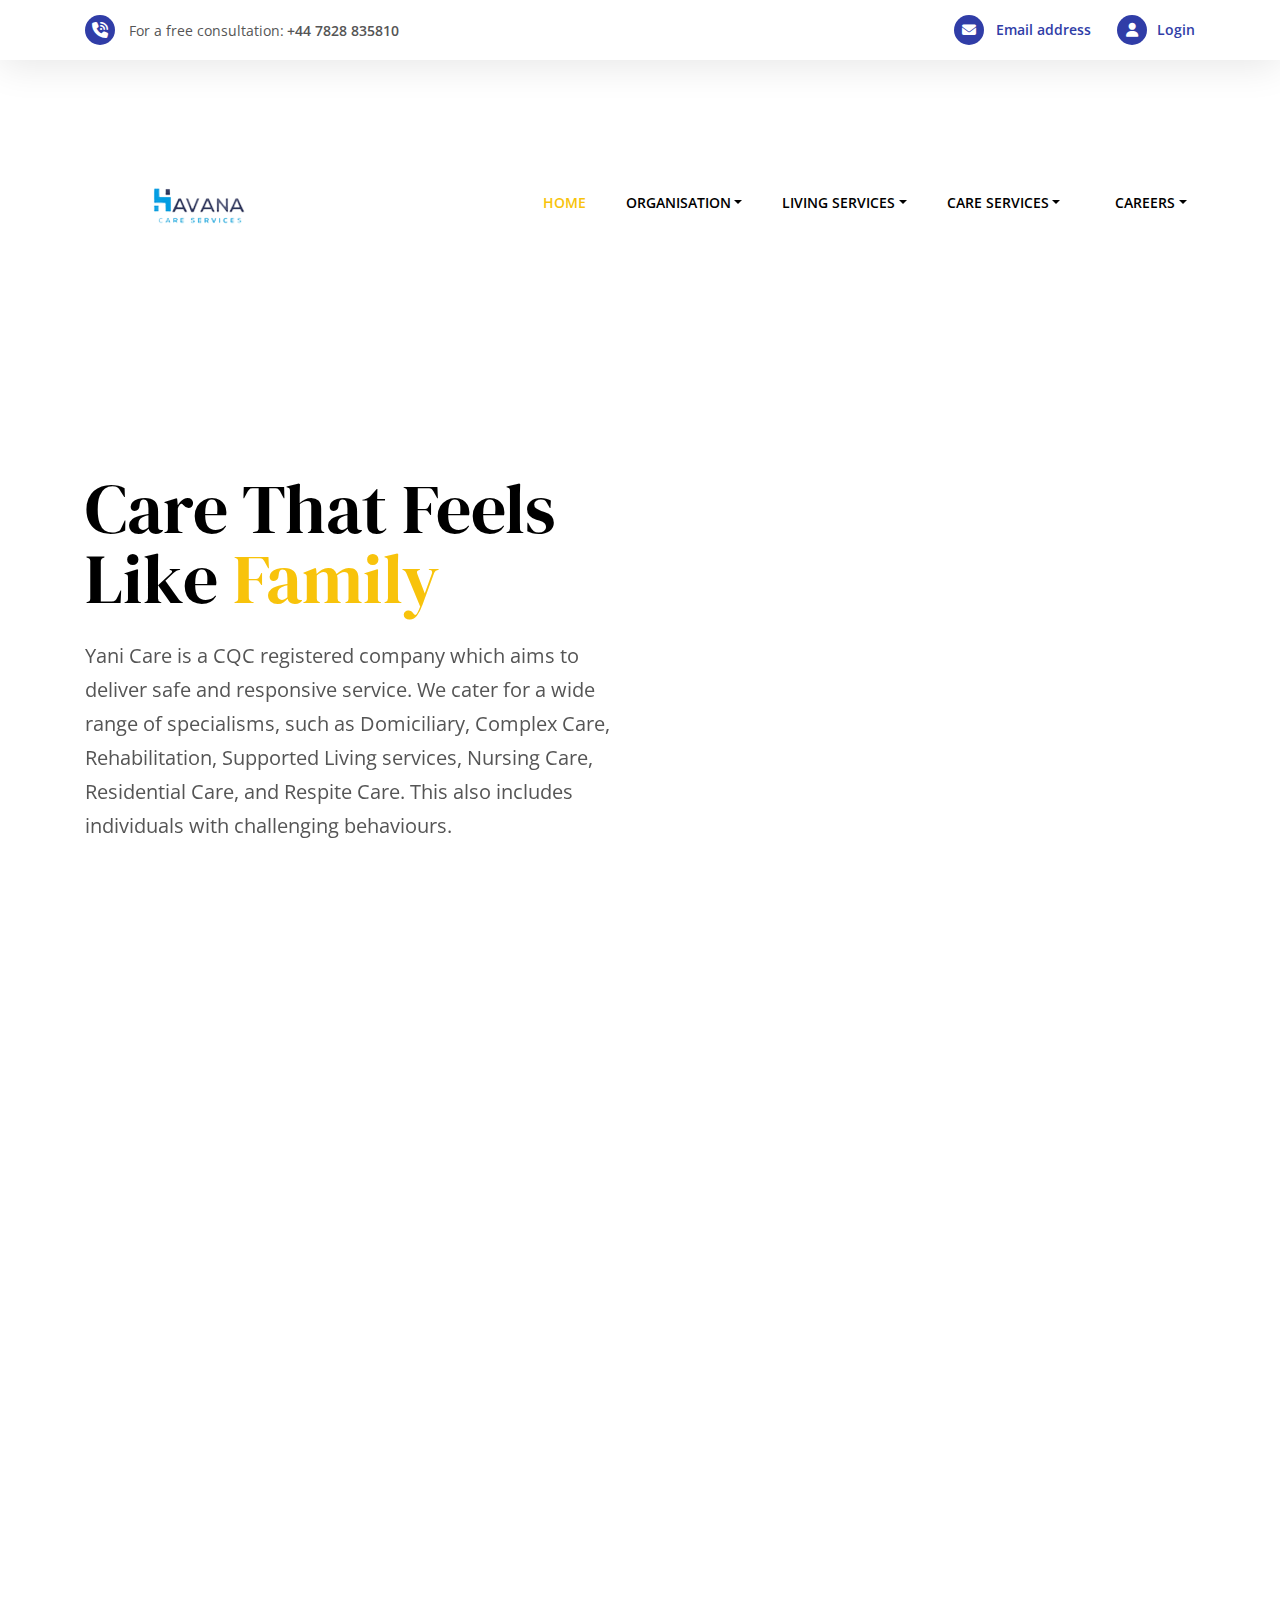
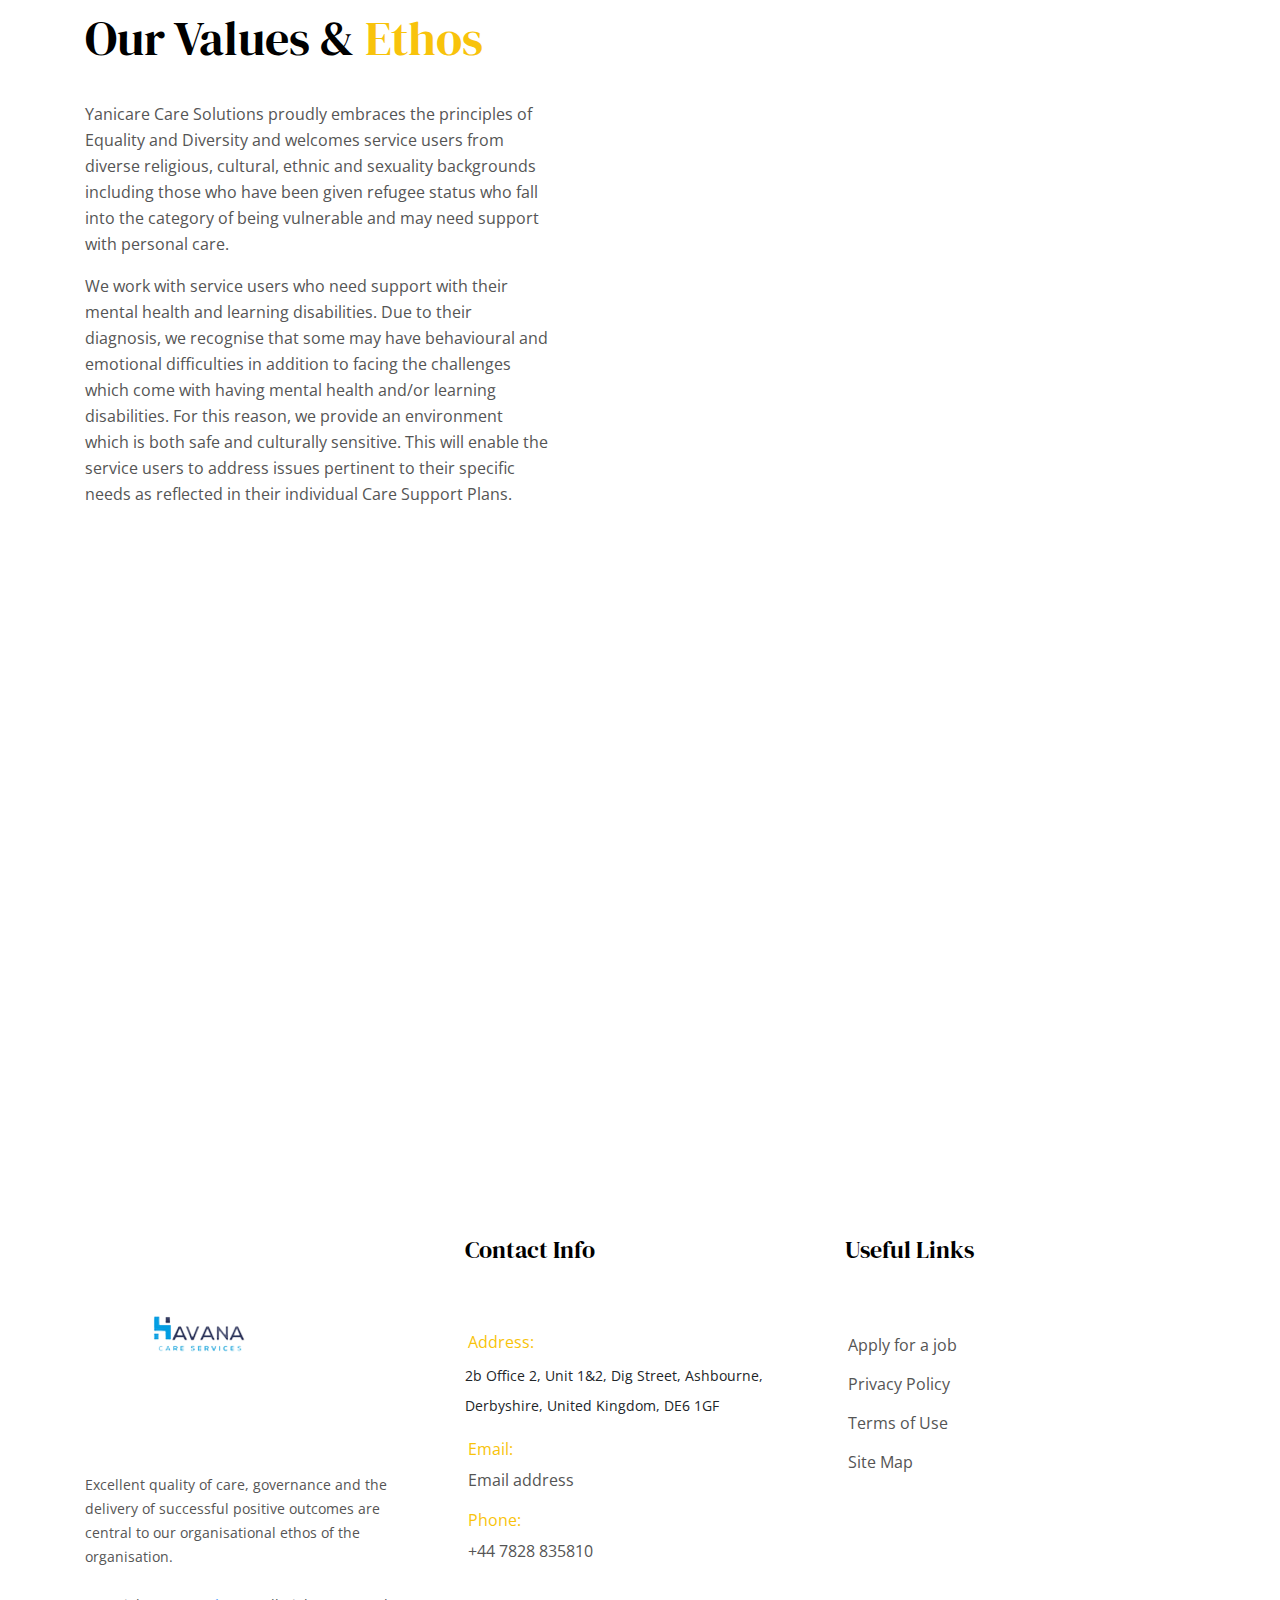
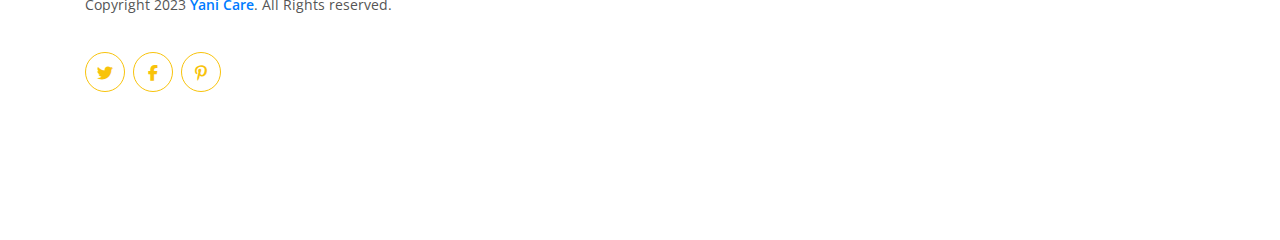
==== about.html @ 6c8cd902 "first commit" ====
<!DOCTYPE html>
<html lang="zxx">
  <head>
    <meta charset="UTF-8" />
    <meta http-equiv="X-UA-Compatible" content="IE=edge" />
    <meta name="viewport" content="width=device-width, initial-scale=1.0" />
    <title>About Us | Yanicare</title>
    <link
      rel="apple-touch-icon"
      sizes="57x57"
      href="assets/images/favicon/apple-icon-57x57.png"
    />
    <link
      rel="apple-touch-icon"
      sizes="60x60"
      href="assets/images/favicon/apple-icon-60x60.png"
    />
    <link
      rel="apple-touch-icon"
      sizes="72x72"
      href="assets/images/favicon/apple-icon-72x72.png"
    />
    <link
      rel="apple-touch-icon"
      sizes="76x76"
      href="assets/images/favicon/apple-icon-76x76.png"
    />
    <link
      rel="apple-touch-icon"
      sizes="114x114"
      href="assets/images/favicon/apple-icon-114x114.png"
    />
    <link
      rel="apple-touch-icon"
      sizes="120x120"
      href="assets/images/favicon/apple-icon-120x120.png"
    />
    <link
      rel="apple-touch-icon"
      sizes="144x144"
      href="assets/images/favicon/apple-icon-144x144.png"
    />
    <link
      rel="apple-touch-icon"
      sizes="152x152"
      href="assets/images/favicon/apple-icon-152x152.png"
    />
    <link
      rel="apple-touch-icon"
      sizes="180x180"
      href="assets/images/favicon/apple-icon-180x180.png"
    />
    <link
      rel="icon"
      type="image/png"
      sizes="192x192"
      href="assets/images/favicon/android-icon-192x192.png"
    />
    <link
      rel="icon"
      type="image/png"
      sizes="32x32"
      href="assets/images/favicon/favicon-32x32.png"
    />
    <link
      rel="icon"
      type="image/png"
      sizes="96x96"
      href="assets/images/favicon/favicon-96x96.png"
    />
    <link
      rel="icon"
      type="image/png"
      sizes="16x16"
      href="assets/images/favicon/favicon-16x16.png"
    />
    <link rel="manifest" href="assets/images/favicon/manifest.json" />
    <meta name="msapplication-TileColor" content="#ffffff" />
    <meta
      name="msapplication-TileImage"
      content="assets/images/favicon/ms-icon-144x144.png"
    />
    <meta name="theme-color" content="#ffffff" />
    <link
      href="https://cdn.jsdelivr.net/npm/bootstrap@5.1.3/dist/css/bootstrap.min.css"
      rel="stylesheet"
      integrity="sha384-1BmE4kWBq78iYhFldvKuhfTAU6auU8tT94WrHftjDbrCEXSU1oBoqyl2QvZ6jIW3"
      crossorigin="anonymous"
    />
    <link rel="stylesheet" href="assets/css/custom.css" />
    <!-- <link rel="stylesheet" href="assets/css/bootstrap.min.css" /> -->
    <link rel="stylesheet" href="assets/css/style.css" />
    <link rel="stylesheet" href="assets/css/mobile.css" />
    <link
      rel="stylesheet"
      href="https://cdnjs.cloudflare.com/ajax/libs/font-awesome/6.1.2/css/all.min.css"
    />
    <link href="assets/css/aos.css" rel="stylesheet" />
    <link
      href="assets/css/owl.carousel.min.css"
      rel="stylesheet"
      type="text/css"
    />
    <link
      href="assets/css/owl.theme.default.min.css"
      rel="stylesheet"
      type="text/css"
    />
    <link rel="stylesheet" href="assets/css/magnific-popup.css" />
  </head>

  <body>
    <!-- Top-Header-Section -->
    <div class="home-header-section home-header-section1">
      <div class="header-top header-top1">
        <div class="container">
          <div class="row">
            <div class="col-lg-6 col-md-6 col-sm-12 d-md-block d-sm-none">
              <div class="header-left d-table-cell align-middle">
                <div class="phone-icon d-inline-block">
                  <i class="fa-solid fa-phone-volume"></i>
                </div>
                <p class="free-consultation-text">
                  For a free consultation:<a
                    href="tel:+44 7828 835810"
                    class="text-decoration-none"
                    >+44 7828 835810</a
                  >
                </p>
              </div>
            </div>
            <div class="col-lg-6 col-md-6 col-sm-12">
              <div class="header-right float-md-right float-none">
                <ul class="list-unstyled">
                  <li class="d-inline-block">
                    <i class="fa-sharp fa-solid fa-envelope"></i
                    ><a
                      class="d-inline-block email-span text-decoration-none"
                      href="/cdn-cgi/l/email-protection#8ee7e0e8e1cef7efe0e7edeffcebfdfbfefee1fcfaa0ede1a0fbe5"
                    >
                      <span>Email address</span>
                      <!-- <span
                        class="__cf_email__"
                        data-cfemail="10797e767f5069717e7973716275636560607f62643e737f3e657b"
                        >[email&#160;protected]</span
                      > -->
                    </a>
                  </li>
                  <li class="d-inline-block user-li">
                    <i class="fa-solid fa-user"></i
                    ><a
                      class="d-inline-block user-span text-decoration-none"
                      href="/dashboard"
                      >Login</a
                    >
                  </li>
                </ul>
              </div>
            </div>
          </div>
        </div>
      </div>
      <!--Header-Section -->
      <header class="header">
        <div class="main-header">
          <div class="container">
            <nav class="navbar navbar-expand-lg navbar-light p-0">
              <a class="navbar-brand mr-0" href="index.html"
                ><img src="assets/logo/logo-main.png" alt="" class="img-fluid"
              /></a>
              <button
                class="navbar-toggler collapsed"
                type="button"
                data-toggle="collapse"
                data-target="#navbarSupportedContent"
                aria-controls="navbarSupportedContent"
                aria-expanded="false"
                aria-label="Toggle navigation"
              >
                <span class="navbar-toggler-icon navbar-toggler-icon2"></span>
                <span class="navbar-toggler-icon navbar-toggler-icon2"></span>
                <span class="navbar-toggler-icon navbar-toggler-icon2"></span>
              </button>
              <div class="collapse navbar-collapse" id="navbarSupportedContent">
                <ul class="navbar-nav ml-auto">
                  <li class="nav-item active">
                    <a
                      class="nav-link text-decoration-none navbar-text-color index2-navlink"
                      href="index.html"
                      >Home</a
                    >
                  </li>
                  <li class="nav-item dropdown sancare-li-color">
                    <a
                      class="nav-link dropdown-toggle"
                      href="about.html"
                      id="navbarDropdown2"
                      role="button"
                      data-toggle="dropdown"
                      aria-haspopup="true"
                      aria-expanded="false"
                      >Organisation</a
                    >
                    <div
                      class="dropdown-menu sancare-drop-down sencare-drop-down2"
                    >
                      <ul class="list-unstyled">
                        <li class="nav-item">
                          <a class="dropdown-item nav-link" href="about.html"
                            >About Us</a
                          >
                        </li>
                        <li class="nav-item">
                          <a class="dropdown-item nav-link" href="contact.html"
                            >Contact Us</a
                          >
                        </li>
                      </ul>
                    </div>
                  </li>
                  <li class="nav-item dropdown sancare-li-color">
                    <a
                      class="nav-link dropdown-toggle"
                      href="#"
                      id="navbarDropdown2"
                      role="button"
                      data-toggle="dropdown"
                      aria-haspopup="true"
                      aria-expanded="false"
                      >Living Services</a
                    >
                    <div
                      class="dropdown-menu sancare-drop-down sencare-drop-down2"
                    >
                      <ul class="list-unstyled">
                        <li class="nav-item">
                          <a
                            class="dropdown-item nav-link"
                            href="rehab-services.html"
                            >Rehabilitation Services</a
                          >
                        </li>
                        <li class="nav-item">
                          <a
                            class="dropdown-item nav-link"
                            href="supported-living.html"
                            >Supported Living</a
                          >
                        </li>
                        <li class="nav-item">
                          <a
                            class="dropdown-item nav-link"
                            href="semi-independent-living.html"
                            >Semi Independent Living</a
                          >
                        </li>
                      </ul>
                    </div>
                  </li>
                  <li class="nav-item dropdown sancare-li-color">
                    <a
                      class="nav-link dropdown-toggle"
                      href="#"
                      id="navbarDropdown2"
                      role="button"
                      data-toggle="dropdown"
                      aria-haspopup="true"
                      aria-expanded="false"
                      >Care Services</a
                    >
                    <div
                      class="dropdown-menu sancare-drop-down sencare-drop-down2"
                    >
                      <ul class="list-unstyled">
                        <li class="nav-item">
                          <a
                            class="dropdown-item nav-link"
                            href="home-care.html"
                            >Home Care</a
                          >
                        </li>
                        <li class="nav-item">
                          <a
                            class="dropdown-item nav-link"
                            href="nursing-care.html"
                            >Nursing Care</a
                          >
                        </li>
                        <li class="nav-item">
                          <a
                            class="dropdown-item nav-link"
                            href="residential-care.html"
                            >Residential Care</a
                          >
                        </li>
                        <li class="nav-item">
                          <a
                            class="dropdown-item nav-link"
                            href="dementia-care.html"
                            >Dementia Care & Support</a
                          >
                        </li>
                        <li class="nav-item">
                          <a
                            class="dropdown-item nav-link"
                            href="respite-care.html"
                            >Respite Care Services</a
                          >
                        </li>
                        <li class="nav-item">
                          <a
                            class="dropdown-item nav-link"
                            href="complex-care.html"
                            >Complex Care</a
                          >
                        </li>
                        <li class="nav-item">
                          <a
                            class="dropdown-item nav-link"
                            href="care-funding.html"
                            >Care Funding</a
                          >
                        </li>
                      </ul>
                    </div>
                  </li>
                  <li class="nav-item dropdown sancare-li-color">
                    <a
                      class="nav-link dropdown-toggle"
                      href="#"
                      id="navbarDropdown2"
                      role="button"
                      data-toggle="dropdown"
                      aria-haspopup="true"
                      aria-expanded="false"
                      >Careers</a
                    >
                    <div
                      class="dropdown-menu sancare-drop-down sencare-drop-down2"
                    >
                      <ul class="list-unstyled">
                        <li class="nav-item">
                          <a
                            class="dropdown-item nav-link"
                            href="work-with-us.html"
                            >Work With Us</a
                          >
                        </li>
                        <li class="nav-item">
                          <a
                            class="dropdown-item nav-link"
                            href="job-application.html"
                            >Applications</a
                          >
                        </li>
                      </ul>
                    </div>
                  </li>
                  <!-- <li class="nav-item list-unstyled  btn-talk nav-btn2"><a class="nav-link" href="contact.html">BOOK AN APPOINTMENT</a></li> -->
                </ul>
              </div>
            </nav>
          </div>
        </div>
      </header>
      <!-- BANNER-SECTION -->
      <div class="home-banner-section overflow-hidden home-banner-section2">
        <div class="banner-container-box">
          <div class="container">
            <div class="row">
              <div
                class="col-lg-6 col-md-6 col-sm-12 mb-md-0 mb-4 text-md-left text-center"
              >
                <div class="home-banner-text" data-aos="fade-up">
                  <h1>
                    Care That Feels Like
                    <span class="banner-deserve">Family</span>
                  </h1>
                  <p class="banner-paragraph">
                    Yani Care is a CQC registered company which aims to deliver
                    safe and responsive service. We cater for a wide range of
                    specialisms, such as Domiciliary, Complex Care,
                    Rehabilitation, Supported Living services, Nursing Care,
                    Residential Care, and Respite Care. This also includes
                    individuals with challenging behaviours.
                  </p>
                </div>
              </div>
              <div class="col-lg-6 col-md-6 col-sm-12">
                <div class="banner-img-section position-relative">
                  <figure class="banner-img1-figure">
                    <img
                      src="./assets/images/index2-banner-img2.png"
                      alt=""
                      class="img-fluid"
                    />
                  </figure>
                  <figure class="banner-img2-figure">
                    <img
                      src="./assets/images/index2-banner-img1.png"
                      alt=""
                      class="img-fluid"
                    />
                  </figure>
                  <figure class="banner-img3-figure">
                    <img
                      src="./assets/images/banner-img3.png"
                      alt=""
                      class="img-fluid"
                    />
                  </figure>
                </div>
              </div>
            </div>
          </div>
        </div>
      </div>
    </div>
    <br /><br /><br /><br /><br />

    <!-- Popup-Section -->
    <div class="offer-section offer-section1" data-aos="fade-up">
      <div class="container">
        <div class="row">
          <div class="col-lg-5 col-md-5 col-sm-12 mb-lg-0 mb-md-0 mb-3">
            <div class="video-section-box">
              <figure class="mb-0">
                <img
                  src="assets/images/index2-banner-img3.png"
                  alt=""
                  class="img-fluid video-img"
                />
              </figure>
            </div>
          </div>
          <div class="col-lg-6 col-md-6 col-sm-12 mb-lg-0 mb-md-0 mb-3">
            <h2 data-aos="fade-up">
              Our Primary<span class="support"> Goal</span>
            </h2>
            <p>
              We're a person-centred service with an emphasis on enabling
              service users who have been diagnosed with special needs like
              people with Autism (including low functioning, high needs), severe
              and moderate learning disabilities and mental health, cognitive
              impairment with challenging behaviour. Our primary goal is to meet
              the needs of those who have been diagnosed mental health disorders
              such as Depression, Bipolar, Unstable Borderline Personality
              Disorders and Schizophrenia. Service users may have learning
              disabilities such as Asperger’s Syndrome, Autism, Down’s Syndrome
              or other non-specified, learning difficulties. We want each person
              to experience the best quality of life they can have in the care
              setting.
            </p>
          </div>
        </div>
      </div>
    </div>
    <!-- Choose-us-section -->
    <div class="choose-us-section">
      <div class="container">
        <div class="row">
          <div class="col-lg-6 col-md-6 col-sm-12">
            <div class="chooseus-content position-relative">
              <h2 class="why-chooseus">
                Our Values & <span class="concern">Ethos</span>
              </h2>
              <p class="chooseus-p">
                Yanicare Care Solutions proudly embraces the principles of
                Equality and Diversity and welcomes service users from diverse
                religious, cultural, ethnic and sexuality backgrounds including
                those who have been given refugee status who fall into the
                category of being vulnerable and may need support with personal
                care.
              </p>
              <p class="chooseus-p">
                We work with service users who need support with their mental
                health and learning disabilities. Due to their diagnosis, we
                recognise that some may have behavioural and emotional
                difficulties in addition to facing the challenges which come
                with having mental health and/or learning disabilities. For this
                reason, we provide an environment which is both safe and
                culturally sensitive. This will enable the service users to
                address issues pertinent to their specific needs as reflected in
                their individual Care Support Plans.
              </p>
            </div>
          </div>
          <div class="col-lg-6 col-md-6 col-sm-12 pt-2">
            <figure>
              <img
                src="assets/images/index2-banner-img4.png"
                alt=""
                class="img-fluid"
              />
            </figure>
          </div>
        </div>
      </div>
    </div>

    <section
      class="happy-clients-section happy-clients-section3 contact-form-section faq-form-section"
    >
      <div class="container">
        <div class="row">
          <div class="col-lg-12 col-md-12 col-sm-12">
            <div
              class="carousel-card-form position-relative"
              data-aos="fade-up"
            >
              <h2>Struggling to find <span class="care">support</span>?</h2>
              <p>
                Yanicare is always there to support and provide world class
                care.
              </p>
              <div class="popup-btn">
                <a href="contact.html">GET STARTED NOW</a>
              </div>
            </div>
          </div>
        </div>
      </div>
    </section>
    <!-- Footer -->
    <div
      class="footer-section footer-img-section footer-index-img position-relative"
    >
      <div class="container">
        <div class="row">
          <div class="col-lg-4 col-md-4 col-sm-12">
            <figure class="sencare-logo-footer">
              <a class="navbar-brand mr-0" href="index.html"
                ><img src="assets/logo/logo-main.png" alt="" class="img-fluid"
              /></a>
            </figure>
            <p class="footer-text">
              Excellent quality of care, governance and the delivery of
              successful positive outcomes are central to our organisational
              ethos of the organisation. <br />
              <br />
              Copyright 2023 <a href="index.html">Yani Care</a>. All Rights
              reserved.
            </p>
            <div class="social-icons text-center">
              <ul class="list-unstyled">
                <li>
                  <a href="" class="text-decoration-none"
                    ><i class="fa-brands fa-twitter social-networks"></i
                  ></a>
                </li>
                <li>
                  <a href="" class="text-decoration-none"
                    ><i class="fa-brands fa-facebook-f social-networks"></i
                  ></a>
                </li>
                <li>
                  <a href="" class="text-decoration-none"
                    ><i class="fa-brands fa-pinterest-p social-networks"></i
                  ></a>
                </li>
              </ul>
            </div>
          </div>
          <div class="col-lg-4 col-md-4 col-sm-12">
            <ul class="list-unstyled footer-list-ul contact-info-heading">
              <li class="list-item footer-margin-left">
                <h4 class="footer-link footer-heading">Contact Info</h4>
              </li>
              <li class="footer-margin-bottom">
                <a class="text-decoration-none"> Address: </a>
              </li>
              <li class="pr-2 mb-3">
                <p style="font-size: 14px !important">
                  2b Office 2, Unit 1&2, Dig Street, Ashbourne, Derbyshire,
                  United Kingdom, DE6 1GF
                </p>
              </li>
              <li class="footer-margin-bottom">
                <a class="text-decoration-none"> Email: </a>
              </li>
              <li class="mb-3">
                <!-- href="/cdn-cgi/l/email-protection#9cf5f2faf3dce5fdf2f5fffdeef9efe9ececf3eee8b2fff3b2e9f7" -->
                <a href="#" class="text-decoration-none">
                  <span>Email address</span>
                  <!-- <span
                    class="__cf_email__"
                    data-cfemail="7d14131b123d041c13141e1c0f180e080d0d120f09531e12530816"
                    >[email&#160;protected]</span
                  > -->
                </a>
              </li>

              <li class="footer-margin-bottom">
                <a class="text-decoration-none"> Phone: </a>
              </li>
              <li>
                <a href="tel:+44 7828 835810" class="text-decoration-none">
                  +44 7828 835810
                </a>
              </li>
            </ul>
          </div>
          <div class="col-xl-4 col-lg-4 col-md-4 col-sm-12 d-lg-block d-none">
            <ul class="list-unstyled footer-list-ul">
              <li class="list-item footer-margin-left">
                <h4 class="footer-link footer-heading">Useful Links</h4>
              </li>
              <li>
                <a href="#" class="text-decoration-none footer-link-p">
                  Apply for a job
                </a>
              </li>
              <li>
                <a href="#" class="text-decoration-none footer-link-p">
                  Privacy Policy
                </a>
              </li>
              <li>
                <a href="#" class="text-decoration-none footer-link-p">
                  Terms of Use
                </a>
              </li>
              <li>
                <a href="#" class="text-decoration-none footer-link-p">
                  Site Map
                </a>
              </li>
            </ul>
          </div>
        </div>
      </div>
    </div>
    <!-- BLOG SECTION POPUP -->
    <div
      id="blog-model-1"
      class="modal fade blog-model-con"
      tabindex="-1"
      style="display: none"
      aria-hidden="true"
    >
      <div class="modal-dialog">
        <div class="modal-content">
          <div class="modal-header">
            <button
              type="button"
              class="close"
              data-dismiss="modal"
              aria-label="Close"
            >
              <span aria-hidden="true"><i class="fa-solid fa-x"></i></span>
            </button>
          </div>
          <div class="modal-body">
            <div class="blog-box-item mb-0">
              <div class="blog-img">
                <figure class="mb-0">
                  <img
                    src="./assets/images/popup-blog-img1.jpg"
                    alt="blog-img"
                    class="img-fluid"
                  />
                </figure>
              </div>
              <div class="blog-content pl-0 pr-0">
                <div class="blog-auteher-title">
                  <span>By Elina Parker</span>
                  <span class="float-lg-right">Sep 01, 2022</span>
                </div>
                <div class="span_wrapper">
                  <i class="fa-solid fa-calendar-days" aria-hidden="true"></i
                  ><span> 25 Oct, 2020 | by admin</span>
                </div>
                <p class="blog_p mb-0">
                  Magni dolores eos qui ratione voluptatem tempora incidunt
                  sequi
                </p>
                <p class="pp">
                  Quis nostrum exercitationem ullam corporis suscit labor iosam,
                  nisi ut aliquid ex ea commodi conse aute irure dolor in
                  reprehenderit in voluptateesse occaecat cuida at non proident,
                  sunt in culpa qui officia deserun.Lorem ipsum dolor sit amet,
                  consectetur adipiscing elit. Nullam tempor eros a tellus
                  auctor, nec suscipit nunc dignissim. Ut suscipit gravida augue
                  sed elementum. Sed sed luctus nisl. Donec scelerisque nisi in
                  sodales mattis. Vestibulum suscipit odio ac enim blandit
                  sollicitudin.
                </p>
                <h2>Get In Touch With Us</h2>
                <div class="carousel-card-form position-relative">
                  <form method="post" action="contact-form.html">
                    <div class="row">
                      <div class="col-lg-6 col-md-6 col-sm-12">
                        <div class="border-bottom-outer position-relative">
                          <input
                            class="form-input-fields"
                            type="text"
                            name="fname"
                            placeholder="First Name"
                          />
                        </div>
                        <input
                          class="form-input-fields"
                          type="text"
                          name="email"
                          placeholder="Email"
                        />
                      </div>
                      <div class="col-lg-6 col-md-6 col-sm-12">
                        <input
                          class="form-input-fields"
                          type="text"
                          name="lname"
                          placeholder="Last Name"
                        />
                        <input
                          class="form-input-fields"
                          type="text"
                          name="phone"
                          placeholder="Phone"
                        />
                      </div>
                    </div>
                    <div class="row">
                      <div class="col-lg-12 col-md-12 col-sm-12">
                        <input
                          type="text"
                          name="message"
                          class="message-field"
                          placeholder="Message"
                        />
                        <div class="popup-btn">
                          <button type="submit" class="btn btn-primary">
                            SEND MESSAGE
                          </button>
                        </div>
                      </div>
                    </div>
                  </form>
                </div>
              </div>
            </div>
          </div>
        </div>
      </div>
    </div>
    <div
      id="blog-model-2"
      class="modal fade blog-model-con"
      tabindex="-1"
      style="display: none"
      aria-hidden="true"
    >
      <div class="modal-dialog">
        <div class="modal-content">
          <div class="modal-header">
            <button
              type="button"
              class="close"
              data-dismiss="modal"
              aria-label="Close"
            >
              <span aria-hidden="true"><i class="fa-solid fa-x"></i></span>
            </button>
          </div>
          <div class="modal-body">
            <div class="blog-box-item mb-0">
              <div class="blog-img">
                <figure class="mb-0">
                  <img
                    src="./assets/images/popup-blog-img2.jpg"
                    alt="blog-img"
                    class="img-fluid"
                  />
                </figure>
              </div>
              <div class="blog-content pl-0 pr-0">
                <div class="blog-auteher-title">
                  <span>By Elina Parker</span>
                  <span class="float-lg-right">Sep 01, 2022</span>
                </div>
                <div class="span_wrapper">
                  <i class="fa-solid fa-calendar-days" aria-hidden="true"></i
                  ><span> 25 Oct, 2020 | by admin</span>
                </div>
                <p class="blog_p mb-0">
                  Totam rem aperiam, eaque ipsa quae ab illo inventore veritatis
                </p>
                <p class="pp">
                  Quis nostrum exercitationem ullam corporis suscit labor iosam,
                  nisi ut aliquid ex ea commodi conse aute irure dolor in
                  reprehenderit in voluptateesse occaecat cuida at non proident,
                  sunt in culpa qui officia deserun.Lorem ipsum dolor sit amet,
                  consectetur adipiscing elit. Nullam tempor eros a tellus
                  auctor, nec suscipit nunc dignissim. Ut suscipit gravida augue
                  sed elementum. Sed sed luctus nisl. Donec scelerisque nisi in
                  sodales mattis. Vestibulum suscipit odio ac enim blandit
                  sollicitudin.
                </p>
                <h2>Get In Touch With Us</h2>
                <div class="carousel-card-form position-relative">
                  <form method="post" action="contact-form.html">
                    <div class="row">
                      <div class="col-lg-6 col-md-6 col-sm-12">
                        <div class="border-bottom-outer position-relative">
                          <input
                            class="form-input-fields"
                            type="text"
                            name="fname"
                            placeholder="First Name"
                          />
                        </div>
                        <input
                          class="form-input-fields"
                          type="text"
                          name="email"
                          placeholder="Email"
                        />
                      </div>
                      <div class="col-lg-6 col-md-6 col-sm-12">
                        <input
                          class="form-input-fields"
                          type="text"
                          name="lname"
                          placeholder="Last Name"
                        />
                        <input
                          class="form-input-fields"
                          type="text"
                          name="phone"
                          placeholder="Phone"
                        />
                      </div>
                    </div>
                    <div class="row">
                      <div class="col-lg-12 col-md-12 col-sm-12">
                        <input
                          type="text"
                          name="message"
                          class="message-field"
                          placeholder="Message"
                        />
                        <div class="popup-btn">
                          <button type="submit" class="btn btn-primary">
                            SEND MESSAGE
                          </button>
                        </div>
                      </div>
                    </div>
                  </form>
                </div>
              </div>
            </div>
          </div>
        </div>
      </div>
    </div>
    <div
      id="blog-model-3"
      class="modal fade blog-model-con"
      tabindex="-1"
      style="display: none"
      aria-hidden="true"
    >
      <div class="modal-dialog">
        <div class="modal-content">
          <div class="modal-header">
            <button
              type="button"
              class="close"
              data-dismiss="modal"
              aria-label="Close"
            >
              <span aria-hidden="true"><i class="fa-solid fa-x"></i></span>
            </button>
          </div>
          <div class="modal-body">
            <div class="blog-box-item mb-0">
              <div class="blog-img">
                <figure class="mb-0">
                  <img
                    src="./assets/images/popup-blog-img3.jpg"
                    alt="blog-img"
                    class="img-fluid"
                  />
                </figure>
              </div>
              <div class="blog-content pl-0 pr-0">
                <div class="blog-auteher-title">
                  <span>By Elina Parker</span>
                  <span class="float-lg-right">Sep 01, 2022</span>
                </div>
                <div class="span_wrapper">
                  <i class="fa-solid fa-calendar-days" aria-hidden="true"></i
                  ><span> 25 Oct, 2020 | by admin</span>
                </div>
                <p class="blog_p mb-0">
                  Duis aute irure dolor in reprehenderit in voluptate velit esse
                </p>
                <p class="pp">
                  Quis nostrum exercitationem ullam corporis suscit labor iosam,
                  nisi ut aliquid ex ea commodi conse aute irure dolor in
                  reprehenderit in voluptateesse occaecat cuida at non proident,
                  sunt in culpa qui officia deserun.Lorem ipsum dolor sit amet,
                  consectetur adipiscing elit. Nullam tempor eros a tellus
                  auctor, nec suscipit nunc dignissim. Ut suscipit gravida augue
                  sed elementum. Sed sed luctus nisl. Donec scelerisque nisi in
                  sodales mattis. Vestibulum suscipit odio ac enim blandit
                  sollicitudin.
                </p>
                <h2>Get In Touch With Us</h2>
                <div class="carousel-card-form position-relative">
                  <form method="post" action="contact-form.html">
                    <div class="row">
                      <div class="col-lg-6 col-md-6 col-sm-12">
                        <div class="border-bottom-outer position-relative">
                          <input
                            class="form-input-fields"
                            type="text"
                            name="fname"
                            placeholder="First Name"
                          />
                        </div>
                        <input
                          class="form-input-fields"
                          type="text"
                          name="email"
                          placeholder="Email"
                        />
                      </div>
                      <div class="col-lg-6 col-md-6 col-sm-12">
                        <input
                          class="form-input-fields"
                          type="text"
                          name="lname"
                          placeholder="Last Name"
                        />
                        <input
                          class="form-input-fields"
                          type="text"
                          name="phone"
                          placeholder="Phone"
                        />
                      </div>
                    </div>
                    <div class="row">
                      <div class="col-lg-12 col-md-12 col-sm-12">
                        <input
                          type="text"
                          name="message"
                          class="message-field"
                          placeholder="Message"
                        />
                        <div class="popup-btn">
                          <button type="submit" class="btn btn-primary">
                            SEND MESSAGE
                          </button>
                        </div>
                      </div>
                    </div>
                  </form>
                </div>
              </div>
            </div>
          </div>
        </div>
      </div>
    </div>
    <!-- <script
      data-cfasync="false"
      src="/cdn-cgi/scripts/5c5dd728/cloudflare-static/email-decode.min.js"
    ></script> -->
    <script src="assets/js/jquery-1.12.1.min.js"></script>
    <script src="assets/js/animations.js"></script>
    <script src="assets/js/index.js"></script>
    <script src="assets/js/jquery-3.6.0.min.js"></script>
    <script src="assets/js/popper.min.js"></script>
    <script src="assets/js/magnific-popup.js"></script>
    <script src="assets/js/custom-script.js"></script>
    <script src="assets/js/owl.carousel.js"></script>
    <script src="assets/js/aos.js"></script>
    <script src="assets/js/text-animations.js"></script>
    <script src="assets/js/carousel.js"></script>
    <script src="assets/js/video-section.js"></script>
    <script
      defer
      src="https://static.cloudflareinsights.com/beacon.min.js/v8b253dfea2ab4077af8c6f58422dfbfd1689876627854"
      integrity="sha512-bjgnUKX4azu3dLTVtie9u6TKqgx29RBwfj3QXYt5EKfWM/9hPSAI/4qcV5NACjwAo8UtTeWefx6Zq5PHcMm7Tg=="
      data-cf-beacon='{"rayId":"7fab9a3d3cbaf110","version":"2023.8.0","r":1,"token":"0f20a9f86bef45d583a704c1ee3c89de","si":100}'
      crossorigin="anonymous"
    ></script>
  </body>
</html>
---- assets/css/custom.css ----
:root {
  --blue: #007bff;
  --indigo: #6610f2;
  --purple: #6f42c1;
  --pink: #e83e8c;
  --red: #dc3545;
  --orange: #fd7e14;
  --yellow: #ffc107;
  --green: #28a745;
  --teal: #20c997;
  --cyan: #17a2b8;
  --white: #fff;
  --gray: #6c757d;
  --gray-dark: #343a40;
  --primary: #007bff;
  --secondary: #6c757d;
  --success: #28a745;
  --info: #17a2b8;
  --warning: #ffc107;
  --danger: #dc3545;
  --light: #f8f9fa;
  --dark: #343a40;
  --breakpoint-xs: 0;
  --breakpoint-sm: 576px;
  --breakpoint-md: 768px;
  --breakpoint-lg: 992px;
  --breakpoint-xl: 1200px;
  --font-family-sans-serif: -apple-system, BlinkMacSystemFont, "Segoe UI",
    Roboto, "Helvetica Neue", Arial, "Noto Sans", sans-serif,
    "Apple Color Emoji", "Segoe UI Emoji", "Segoe UI Symbol", "Noto Color Emoji";
  --font-family-monospace: SFMono-Regular, Menlo, Monaco, Consolas,
    "Liberation Mono", "Courier New", monospace;
}

*,
::after,
::before {
  box-sizing: border-box;
}

html {
  font-family: sans-serif;
  line-height: 1.15;
  -webkit-text-size-adjust: 100%;
  -webkit-tap-highlight-color: transparent;
}

article,
aside,
figcaption,
figure,
footer,
header,
hgroup,
main,
nav,
section {
  display: block;
}

body {
  margin: 0;
  font-family: -apple-system, BlinkMacSystemFont, "Segoe UI", Roboto,
    "Helvetica Neue", Arial, "Noto Sans", sans-serif, "Apple Color Emoji",
    "Segoe UI Emoji", "Segoe UI Symbol", "Noto Color Emoji";
  font-size: 1rem;
  font-weight: 400;
  line-height: 1.5;
  color: #212529;
  text-align: left;
  background-color: #fff;
}

[tabindex="-1"]:focus:not(:focus-visible) {
  outline: 0 !important;
}

hr {
  box-sizing: content-box;
  height: 0;
  overflow: visible;
}

h1,
h2,
h3,
h4,
h5,
h6 {
  margin-top: 0;
  margin-bottom: 0.5rem;
}

p {
  margin-top: 0;
  margin-bottom: 1rem;
}

abbr[data-original-title],
abbr[title] {
  text-decoration: underline;
  -webkit-text-decoration: underline dotted;
  text-decoration: underline dotted;
  cursor: help;
  border-bottom: 0;
  -webkit-text-decoration-skip-ink: none;
  text-decoration-skip-ink: none;
}

address {
  margin-bottom: 1rem;
  font-style: normal;
  line-height: inherit;
}

dl,
ol,
ul {
  margin-top: 0;
  margin-bottom: 1rem;
}

ol ol,
ol ul,
ul ol,
ul ul {
  margin-bottom: 0;
}

dt {
  font-weight: 700;
}

dd {
  margin-bottom: 0.5rem;
  margin-left: 0;
}

blockquote {
  margin: 0 0 1rem;
}

b,
strong {
  font-weight: bolder;
}

small {
  font-size: 80%;
}

sub,
sup {
  position: relative;
  font-size: 75%;
  line-height: 0;
  vertical-align: baseline;
}

sub {
  bottom: -0.25em;
}

sup {
  top: -0.5em;
}

a {
  color: #007bff;
  text-decoration: none;
  background-color: transparent;
}

a:hover {
  color: #0056b3;
  text-decoration: underline;
}

a:not([href]):not([class]) {
  color: inherit;
  text-decoration: none;
}

a:not([href]):not([class]):hover {
  color: inherit;
  text-decoration: none;
}

code,
kbd,
pre,
samp {
  font-family: SFMono-Regular, Menlo, Monaco, Consolas, "Liberation Mono",
    "Courier New", monospace;
  font-size: 1em;
}

pre {
  margin-top: 0;
  margin-bottom: 1rem;
  overflow: auto;
  -ms-overflow-style: scrollbar;
}

figure {
  margin: 0 0 1rem;
}

img {
  vertical-align: middle;
  border-style: none;
}

svg {
  overflow: hidden;
  vertical-align: middle;
}

table {
  border-collapse: collapse;
}

caption {
  padding-top: 0.75rem;
  padding-bottom: 0.75rem;
  color: #6c757d;
  text-align: left;
  caption-side: bottom;
}

th {
  text-align: inherit;
}

label {
  display: inline-block;
  margin-bottom: 0.5rem;
}

button {
  border-radius: 0;
}

button:focus {
  outline: 1px dotted;
  outline: 5px auto -webkit-focus-ring-color;
}

button,
input,
optgroup,
select,
textarea {
  margin: 0;
  font-family: inherit;
  font-size: inherit;
  line-height: inherit;
}

button,
input {
  overflow: visible;
}

button,
select {
  text-transform: none;
}

[role="button"] {
  cursor: pointer;
}

select {
  word-wrap: normal;
}

[type="button"],
[type="reset"],
[type="submit"],
button {
  -webkit-appearance: button;
}

[type="button"]:not(:disabled),
[type="reset"]:not(:disabled),
[type="submit"]:not(:disabled),
button:not(:disabled) {
  cursor: pointer;
}

[type="button"]::-moz-focus-inner,
[type="reset"]::-moz-focus-inner,
[type="submit"]::-moz-focus-inner,
button::-moz-focus-inner {
  padding: 0;
  border-style: none;
}

input[type="checkbox"],
input[type="radio"] {
  box-sizing: border-box;
  padding: 0;
}

textarea {
  overflow: auto;
  resize: vertical;
}

fieldset {
  min-width: 0;
  padding: 0;
  margin: 0;
  border: 0;
}

legend {
  display: block;
  width: 100%;
  max-width: 100%;
  padding: 0;
  margin-bottom: 0.5rem;
  font-size: 1.5rem;
  line-height: inherit;
  color: inherit;
  white-space: normal;
}

progress {
  vertical-align: baseline;
}

[type="number"]::-webkit-inner-spin-button,
[type="number"]::-webkit-outer-spin-button {
  height: auto;
}

[type="search"] {
  outline-offset: -2px;
  -webkit-appearance: none;
}

[type="search"]::-webkit-search-decoration {
  -webkit-appearance: none;
}

::-webkit-file-upload-button {
  font: inherit;
  -webkit-appearance: button;
}

output {
  display: inline-block;
}

summary {
  display: list-item;
  cursor: pointer;
}

template {
  display: none;
}

[hidden] {
  display: none !important;
}

.h1,
.h2,
.h3,
.h4,
.h5,
.h6,
h1,
h2,
h3,
h4,
h5,
h6 {
  margin-bottom: 0.5rem;
  font-weight: 500;
  line-height: 1.2;
}

.h1,
h1 {
  font-size: 2.5rem;
}

.h2,
h2 {
  font-size: 2rem;
}

.h3,
h3 {
  font-size: 1.75rem;
}

.h4,
h4 {
  font-size: 1.5rem;
}

.h5,
h5 {
  font-size: 1.25rem;
}

.h6,
h6 {
  font-size: 1rem;
}

.lead {
  font-size: 1.25rem;
  font-weight: 300;
}

.display-1 {
  font-size: 6rem;
  font-weight: 300;
  line-height: 1.2;
}

.display-2 {
  font-size: 5.5rem;
  font-weight: 300;
  line-height: 1.2;
}

.display-3 {
  font-size: 4.5rem;
  font-weight: 300;
  line-height: 1.2;
}

.display-4 {
  font-size: 3.5rem;
  font-weight: 300;
  line-height: 1.2;
}

hr {
  margin-top: 1rem;
  margin-bottom: 1rem;
  border: 0;
  border-top: 1px solid rgba(0, 0, 0, 0.1);
}

.small,
small {
  font-size: 80%;
  font-weight: 400;
}

.mark,
mark {
  padding: 0.2em;
  background-color: #fcf8e3;
}

.list-unstyled {
  padding-left: 0;
  list-style: none;
}

.list-inline {
  padding-left: 0;
  list-style: none;
}

.list-inline-item {
  display: inline-block;
}

.list-inline-item:not(:last-child) {
  margin-right: 0.5rem;
}

.initialism {
  font-size: 90%;
  text-transform: uppercase;
}

.blockquote {
  margin-bottom: 1rem;
  font-size: 1.25rem;
}

.blockquote-footer {
  display: block;
  font-size: 80%;
  color: #6c757d;
}

.blockquote-footer::before {
  content: "\2014\00A0";
}

.img-fluid {
  max-width: 100%;
  height: auto;
}

.img-thumbnail {
  padding: 0.25rem;
  background-color: #fff;
  border: 1px solid #dee2e6;
  border-radius: 0.25rem;
  max-width: 100%;
  height: auto;
}

.figure {
  display: inline-block;
}

.figure-img {
  margin-bottom: 0.5rem;
  line-height: 1;
}

.figure-caption {
  font-size: 90%;
  color: #6c757d;
}

code {
  font-size: 87.5%;
  color: #e83e8c;
  word-wrap: break-word;
}

a > code {
  color: inherit;
}

kbd {
  padding: 0.2rem 0.4rem;
  font-size: 87.5%;
  color: #fff;
  background-color: #212529;
  border-radius: 0.2rem;
}

kbd kbd {
  padding: 0;
  font-size: 100%;
  font-weight: 700;
}

pre {
  display: block;
  font-size: 87.5%;
  color: #212529;
}

pre code {
  font-size: inherit;
  color: inherit;
  word-break: normal;
}

.pre-scrollable {
  max-height: 340px;
  overflow-y: scroll;
}

.container,
.container-fluid,
.container-lg,
.container-md,
.container-sm,
.container-xl {
  width: 100%;
  padding-right: 15px;
  padding-left: 15px;
  margin-right: auto;
  margin-left: auto;
}

@media (min-width: 576px) {
  .container,
  .container-sm {
    max-width: 540px;
  }
}

@media (min-width: 768px) {
  .container,
  .container-md,
  .container-sm {
    max-width: 720px;
  }
}

@media (min-width: 992px) {
  .container,
  .container-lg,
  .container-md,
  .container-sm {
    max-width: 960px;
  }
}

@media (min-width: 1200px) {
  .container,
  .container-lg,
  .container-md,
  .container-sm,
  .container-xl {
    max-width: 1140px;
  }
}

.row {
  display: -ms-flexbox;
  display: flex;
  -ms-flex-wrap: wrap;
  flex-wrap: wrap;
  margin-right: -15px;
  margin-left: -15px;
}

.no-gutters {
  margin-right: 0;
  margin-left: 0;
}

.no-gutters > .col,
.no-gutters > [class*="col-"] {
  padding-right: 0;
  padding-left: 0;
}

.col,
.col-1,
.col-10,
.col-11,
.col-12,
.col-2,
.col-3,
.col-4,
.col-5,
.col-6,
.col-7,
.col-8,
.col-9,
.col-auto,
.col-lg,
.col-lg-1,
.col-lg-10,
.col-lg-11,
.col-lg-12,
.col-lg-2,
.col-lg-3,
.col-lg-4,
.col-lg-5,
.col-lg-6,
.col-lg-7,
.col-lg-8,
.col-lg-9,
.col-lg-auto,
.col-md,
.col-md-1,
.col-md-10,
.col-md-11,
.col-md-12,
.col-md-2,
.col-md-3,
.col-md-4,
.col-md-5,
.col-md-6,
.col-md-7,
.col-md-8,
.col-md-9,
.col-md-auto,
.col-sm,
.col-sm-1,
.col-sm-10,
.col-sm-11,
.col-sm-12,
.col-sm-2,
.col-sm-3,
.col-sm-4,
.col-sm-5,
.col-sm-6,
.col-sm-7,
.col-sm-8,
.col-sm-9,
.col-sm-auto,
.col-xl,
.col-xl-1,
.col-xl-10,
.col-xl-11,
.col-xl-12,
.col-xl-2,
.col-xl-3,
.col-xl-4,
.col-xl-5,
.col-xl-6,
.col-xl-7,
.col-xl-8,
.col-xl-9,
.col-xl-auto {
  position: relative;
  width: 100%;
  padding-right: 15px;
  padding-left: 15px;
}

.col {
  -ms-flex-preferred-size: 0;
  flex-basis: 0;
  -ms-flex-positive: 1;
  flex-grow: 1;
  max-width: 100%;
}

.row-cols-1 > * {
  -ms-flex: 0 0 100%;
  flex: 0 0 100%;
  max-width: 100%;
}

.row-cols-2 > * {
  -ms-flex: 0 0 50%;
  flex: 0 0 50%;
  max-width: 50%;
}

.row-cols-3 > * {
  -ms-flex: 0 0 33.333333%;
  flex: 0 0 33.333333%;
  max-width: 33.333333%;
}

.row-cols-4 > * {
  -ms-flex: 0 0 25%;
  flex: 0 0 25%;
  max-width: 25%;
}

.row-cols-5 > * {
  -ms-flex: 0 0 20%;
  flex: 0 0 20%;
  max-width: 20%;
}

.row-cols-6 > * {
  -ms-flex: 0 0 16.666667%;
  flex: 0 0 16.666667%;
  max-width: 16.666667%;
}

.col-auto {
  -ms-flex: 0 0 auto;
  flex: 0 0 auto;
  width: auto;
  max-width: 100%;
}

.col-1 {
  -ms-flex: 0 0 8.333333%;
  flex: 0 0 8.333333%;
  max-width: 8.333333%;
}

.col-2 {
  -ms-flex: 0 0 16.666667%;
  flex: 0 0 16.666667%;
  max-width: 16.666667%;
}

.col-3 {
  -ms-flex: 0 0 25%;
  flex: 0 0 25%;
  max-width: 25%;
}

.col-4 {
  -ms-flex: 0 0 33.333333%;
  flex: 0 0 33.333333%;
  max-width: 33.333333%;
}

.col-5 {
  -ms-flex: 0 0 41.666667%;
  flex: 0 0 41.666667%;
  max-width: 41.666667%;
}

.col-6 {
  -ms-flex: 0 0 50%;
  flex: 0 0 50%;
  max-width: 50%;
}

.col-7 {
  -ms-flex: 0 0 58.333333%;
  flex: 0 0 58.333333%;
  max-width: 58.333333%;
}

.col-8 {
  -ms-flex: 0 0 66.666667%;
  flex: 0 0 66.666667%;
  max-width: 66.666667%;
}

.col-9 {
  -ms-flex: 0 0 75%;
  flex: 0 0 75%;
  max-width: 75%;
}

.col-10 {
  -ms-flex: 0 0 83.333333%;
  flex: 0 0 83.333333%;
  max-width: 83.333333%;
}

.col-11 {
  -ms-flex: 0 0 91.666667%;
  flex: 0 0 91.666667%;
  max-width: 91.666667%;
}

.col-12 {
  -ms-flex: 0 0 100%;
  flex: 0 0 100%;
  max-width: 100%;
}

.order-first {
  -ms-flex-order: -1;
  order: -1;
}

.order-last {
  -ms-flex-order: 13;
  order: 13;
}

.order-0 {
  -ms-flex-order: 0;
  order: 0;
}

.order-1 {
  -ms-flex-order: 1;
  order: 1;
}

.order-2 {
  -ms-flex-order: 2;
  order: 2;
}

.order-3 {
  -ms-flex-order: 3;
  order: 3;
}

.order-4 {
  -ms-flex-order: 4;
  order: 4;
}

.order-5 {
  -ms-flex-order: 5;
  order: 5;
}

.order-6 {
  -ms-flex-order: 6;
  order: 6;
}

.order-7 {
  -ms-flex-order: 7;
  order: 7;
}

.order-8 {
  -ms-flex-order: 8;
  order: 8;
}

.order-9 {
  -ms-flex-order: 9;
  order: 9;
}

.order-10 {
  -ms-flex-order: 10;
  order: 10;
}

.order-11 {
  -ms-flex-order: 11;
  order: 11;
}

.order-12 {
  -ms-flex-order: 12;
  order: 12;
}

.offset-1 {
  margin-left: 8.333333%;
}

.offset-2 {
  margin-left: 16.666667%;
}

.offset-3 {
  margin-left: 25%;
}

.offset-4 {
  margin-left: 33.333333%;
}

.offset-5 {
  margin-left: 41.666667%;
}

.offset-6 {
  margin-left: 50%;
}

.offset-7 {
  margin-left: 58.333333%;
}

.offset-8 {
  margin-left: 66.666667%;
}

.offset-9 {
  margin-left: 75%;
}

.offset-10 {
  margin-left: 83.333333%;
}

.offset-11 {
  margin-left: 91.666667%;
}

@media (min-width: 576px) {
  .col-sm {
    -ms-flex-preferred-size: 0;
    flex-basis: 0;
    -ms-flex-positive: 1;
    flex-grow: 1;
    max-width: 100%;
  }
  .row-cols-sm-1 > * {
    -ms-flex: 0 0 100%;
    flex: 0 0 100%;
    max-width: 100%;
  }
  .row-cols-sm-2 > * {
    -ms-flex: 0 0 50%;
    flex: 0 0 50%;
    max-width: 50%;
  }
  .row-cols-sm-3 > * {
    -ms-flex: 0 0 33.333333%;
    flex: 0 0 33.333333%;
    max-width: 33.333333%;
  }
  .row-cols-sm-4 > * {
    -ms-flex: 0 0 25%;
    flex: 0 0 25%;
    max-width: 25%;
  }
  .row-cols-sm-5 > * {
    -ms-flex: 0 0 20%;
    flex: 0 0 20%;
    max-width: 20%;
  }
  .row-cols-sm-6 > * {
    -ms-flex: 0 0 16.666667%;
    flex: 0 0 16.666667%;
    max-width: 16.666667%;
  }
  .col-sm-auto {
    -ms-flex: 0 0 auto;
    flex: 0 0 auto;
    width: auto;
    max-width: 100%;
  }
  .col-sm-1 {
    -ms-flex: 0 0 8.333333%;
    flex: 0 0 8.333333%;
    max-width: 8.333333%;
  }
  .col-sm-2 {
    -ms-flex: 0 0 16.666667%;
    flex: 0 0 16.666667%;
    max-width: 16.666667%;
  }
  .col-sm-3 {
    -ms-flex: 0 0 25%;
    flex: 0 0 25%;
    max-width: 25%;
  }
  .col-sm-4 {
    -ms-flex: 0 0 33.333333%;
    flex: 0 0 33.333333%;
    max-width: 33.333333%;
  }
  .col-sm-5 {
    -ms-flex: 0 0 41.666667%;
    flex: 0 0 41.666667%;
    max-width: 41.666667%;
  }
  .col-sm-6 {
    -ms-flex: 0 0 50%;
    flex: 0 0 50%;
    max-width: 50%;
  }
  .col-sm-7 {
    -ms-flex: 0 0 58.333333%;
    flex: 0 0 58.333333%;
    max-width: 58.333333%;
  }
  .col-sm-8 {
    -ms-flex: 0 0 66.666667%;
    flex: 0 0 66.666667%;
    max-width: 66.666667%;
  }
  .col-sm-9 {
    -ms-flex: 0 0 75%;
    flex: 0 0 75%;
    max-width: 75%;
  }
  .col-sm-10 {
    -ms-flex: 0 0 83.333333%;
    flex: 0 0 83.333333%;
    max-width: 83.333333%;
  }
  .col-sm-11 {
    -ms-flex: 0 0 91.666667%;
    flex: 0 0 91.666667%;
    max-width: 91.666667%;
  }
  .col-sm-12 {
    -ms-flex: 0 0 100%;
    flex: 0 0 100%;
    max-width: 100%;
  }
  .order-sm-first {
    -ms-flex-order: -1;
    order: -1;
  }
  .order-sm-last {
    -ms-flex-order: 13;
    order: 13;
  }
  .order-sm-0 {
    -ms-flex-order: 0;
    order: 0;
  }
  .order-sm-1 {
    -ms-flex-order: 1;
    order: 1;
  }
  .order-sm-2 {
    -ms-flex-order: 2;
    order: 2;
  }
  .order-sm-3 {
    -ms-flex-order: 3;
    order: 3;
  }
  .order-sm-4 {
    -ms-flex-order: 4;
    order: 4;
  }
  .order-sm-5 {
    -ms-flex-order: 5;
    order: 5;
  }
  .order-sm-6 {
    -ms-flex-order: 6;
    order: 6;
  }
  .order-sm-7 {
    -ms-flex-order: 7;
    order: 7;
  }
  .order-sm-8 {
    -ms-flex-order: 8;
    order: 8;
  }
  .order-sm-9 {
    -ms-flex-order: 9;
    order: 9;
  }
  .order-sm-10 {
    -ms-flex-order: 10;
    order: 10;
  }
  .order-sm-11 {
    -ms-flex-order: 11;
    order: 11;
  }
  .order-sm-12 {
    -ms-flex-order: 12;
    order: 12;
  }
  .offset-sm-0 {
    margin-left: 0;
  }
  .offset-sm-1 {
    margin-left: 8.333333%;
  }
  .offset-sm-2 {
    margin-left: 16.666667%;
  }
  .offset-sm-3 {
    margin-left: 25%;
  }
  .offset-sm-4 {
    margin-left: 33.333333%;
  }
  .offset-sm-5 {
    margin-left: 41.666667%;
  }
  .offset-sm-6 {
    margin-left: 50%;
  }
  .offset-sm-7 {
    margin-left: 58.333333%;
  }
  .offset-sm-8 {
    margin-left: 66.666667%;
  }
  .offset-sm-9 {
    margin-left: 75%;
  }
  .offset-sm-10 {
    margin-left: 83.333333%;
  }
  .offset-sm-11 {
    margin-left: 91.666667%;
  }
}

@media (min-width: 768px) {
  .col-md {
    -ms-flex-preferred-size: 0;
    flex-basis: 0;
    -ms-flex-positive: 1;
    flex-grow: 1;
    max-width: 100%;
  }
  .row-cols-md-1 > * {
    -ms-flex: 0 0 100%;
    flex: 0 0 100%;
    max-width: 100%;
  }
  .row-cols-md-2 > * {
    -ms-flex: 0 0 50%;
    flex: 0 0 50%;
    max-width: 50%;
  }
  .row-cols-md-3 > * {
    -ms-flex: 0 0 33.333333%;
    flex: 0 0 33.333333%;
    max-width: 33.333333%;
  }
  .row-cols-md-4 > * {
    -ms-flex: 0 0 25%;
    flex: 0 0 25%;
    max-width: 25%;
  }
  .row-cols-md-5 > * {
    -ms-flex: 0 0 20%;
    flex: 0 0 20%;
    max-width: 20%;
  }
  .row-cols-md-6 > * {
    -ms-flex: 0 0 16.666667%;
    flex: 0 0 16.666667%;
    max-width: 16.666667%;
  }
  .col-md-auto {
    -ms-flex: 0 0 auto;
    flex: 0 0 auto;
    width: auto;
    max-width: 100%;
  }
  .col-md-1 {
    -ms-flex: 0 0 8.333333%;
    flex: 0 0 8.333333%;
    max-width: 8.333333%;
  }
  .col-md-2 {
    -ms-flex: 0 0 16.666667%;
    flex: 0 0 16.666667%;
    max-width: 16.666667%;
  }
  .col-md-3 {
    -ms-flex: 0 0 25%;
    flex: 0 0 25%;
    max-width: 25%;
  }
  .col-md-4 {
    -ms-flex: 0 0 33.333333%;
    flex: 0 0 33.333333%;
    max-width: 33.333333%;
  }
  .col-md-5 {
    -ms-flex: 0 0 41.666667%;
    flex: 0 0 41.666667%;
    max-width: 41.666667%;
  }
  .col-md-6 {
    -ms-flex: 0 0 50%;
    flex: 0 0 50%;
    max-width: 50%;
  }
  .col-md-7 {
    -ms-flex: 0 0 58.333333%;
    flex: 0 0 58.333333%;
    max-width: 58.333333%;
  }
  .col-md-8 {
    -ms-flex: 0 0 66.666667%;
    flex: 0 0 66.666667%;
    max-width: 66.666667%;
  }
  .col-md-9 {
    -ms-flex: 0 0 75%;
    flex: 0 0 75%;
    max-width: 75%;
  }
  .col-md-10 {
    -ms-flex: 0 0 83.333333%;
    flex: 0 0 83.333333%;
    max-width: 83.333333%;
  }
  .col-md-11 {
    -ms-flex: 0 0 91.666667%;
    flex: 0 0 91.666667%;
    max-width: 91.666667%;
  }
  .col-md-12 {
    -ms-flex: 0 0 100%;
    flex: 0 0 100%;
    max-width: 100%;
  }
  .order-md-first {
    -ms-flex-order: -1;
    order: -1;
  }
  .order-md-last {
    -ms-flex-order: 13;
    order: 13;
  }
  .order-md-0 {
    -ms-flex-order: 0;
    order: 0;
  }
  .order-md-1 {
    -ms-flex-order: 1;
    order: 1;
  }
  .order-md-2 {
    -ms-flex-order: 2;
    order: 2;
  }
  .order-md-3 {
    -ms-flex-order: 3;
    order: 3;
  }
  .order-md-4 {
    -ms-flex-order: 4;
    order: 4;
  }
  .order-md-5 {
    -ms-flex-order: 5;
    order: 5;
  }
  .order-md-6 {
    -ms-flex-order: 6;
    order: 6;
  }
  .order-md-7 {
    -ms-flex-order: 7;
    order: 7;
  }
  .order-md-8 {
    -ms-flex-order: 8;
    order: 8;
  }
  .order-md-9 {
    -ms-flex-order: 9;
    order: 9;
  }
  .order-md-10 {
    -ms-flex-order: 10;
    order: 10;
  }
  .order-md-11 {
    -ms-flex-order: 11;
    order: 11;
  }
  .order-md-12 {
    -ms-flex-order: 12;
    order: 12;
  }
  .offset-md-0 {
    margin-left: 0;
  }
  .offset-md-1 {
    margin-left: 8.333333%;
  }
  .offset-md-2 {
    margin-left: 16.666667%;
  }
  .offset-md-3 {
    margin-left: 25%;
  }
  .offset-md-4 {
    margin-left: 33.333333%;
  }
  .offset-md-5 {
    margin-left: 41.666667%;
  }
  .offset-md-6 {
    margin-left: 50%;
  }
  .offset-md-7 {
    margin-left: 58.333333%;
  }
  .offset-md-8 {
    margin-left: 66.666667%;
  }
  .offset-md-9 {
    margin-left: 75%;
  }
  .offset-md-10 {
    margin-left: 83.333333%;
  }
  .offset-md-11 {
    margin-left: 91.666667%;
  }
}

@media (min-width: 992px) {
  .col-lg {
    -ms-flex-preferred-size: 0;
    flex-basis: 0;
    -ms-flex-positive: 1;
    flex-grow: 1;
    max-width: 100%;
  }
  .row-cols-lg-1 > * {
    -ms-flex: 0 0 100%;
    flex: 0 0 100%;
    max-width: 100%;
  }
  .row-cols-lg-2 > * {
    -ms-flex: 0 0 50%;
    flex: 0 0 50%;
    max-width: 50%;
  }
  .row-cols-lg-3 > * {
    -ms-flex: 0 0 33.333333%;
    flex: 0 0 33.333333%;
    max-width: 33.333333%;
  }
  .row-cols-lg-4 > * {
    -ms-flex: 0 0 25%;
    flex: 0 0 25%;
    max-width: 25%;
  }
  .row-cols-lg-5 > * {
    -ms-flex: 0 0 20%;
    flex: 0 0 20%;
    max-width: 20%;
  }
  .row-cols-lg-6 > * {
    -ms-flex: 0 0 16.666667%;
    flex: 0 0 16.666667%;
    max-width: 16.666667%;
  }
  .col-lg-auto {
    -ms-flex: 0 0 auto;
    flex: 0 0 auto;
    width: auto;
    max-width: 100%;
  }
  .col-lg-1 {
    -ms-flex: 0 0 8.333333%;
    flex: 0 0 8.333333%;
    max-width: 8.333333%;
  }
  .col-lg-2 {
    -ms-flex: 0 0 16.666667%;
    flex: 0 0 16.666667%;
    max-width: 16.666667%;
  }
  .col-lg-3 {
    -ms-flex: 0 0 25%;
    flex: 0 0 25%;
    max-width: 25%;
  }
  .col-lg-4 {
    -ms-flex: 0 0 33.333333%;
    flex: 0 0 33.333333%;
    max-width: 33.333333%;
  }
  .col-lg-5 {
    -ms-flex: 0 0 41.666667%;
    flex: 0 0 41.666667%;
    max-width: 41.666667%;
  }
  .col-lg-6 {
    -ms-flex: 0 0 50%;
    flex: 0 0 50%;
    max-width: 50%;
  }
  .col-lg-7 {
    -ms-flex: 0 0 58.333333%;
    flex: 0 0 58.333333%;
    max-width: 58.333333%;
  }
  .col-lg-8 {
    -ms-flex: 0 0 66.666667%;
    flex: 0 0 66.666667%;
    max-width: 66.666667%;
  }
  .col-lg-9 {
    -ms-flex: 0 0 75%;
    flex: 0 0 75%;
    max-width: 75%;
  }
  .col-lg-10 {
    -ms-flex: 0 0 83.333333%;
    flex: 0 0 83.333333%;
    max-width: 83.333333%;
  }
  .col-lg-11 {
    -ms-flex: 0 0 91.666667%;
    flex: 0 0 91.666667%;
    max-width: 91.666667%;
  }
  .col-lg-12 {
    -ms-flex: 0 0 100%;
    flex: 0 0 100%;
    max-width: 100%;
  }
  .order-lg-first {
    -ms-flex-order: -1;
    order: -1;
  }
  .order-lg-last {
    -ms-flex-order: 13;
    order: 13;
  }
  .order-lg-0 {
    -ms-flex-order: 0;
    order: 0;
  }
  .order-lg-1 {
    -ms-flex-order: 1;
    order: 1;
  }
  .order-lg-2 {
    -ms-flex-order: 2;
    order: 2;
  }
  .order-lg-3 {
    -ms-flex-order: 3;
    order: 3;
  }
  .order-lg-4 {
    -ms-flex-order: 4;
    order: 4;
  }
  .order-lg-5 {
    -ms-flex-order: 5;
    order: 5;
  }
  .order-lg-6 {
    -ms-flex-order: 6;
    order: 6;
  }
  .order-lg-7 {
    -ms-flex-order: 7;
    order: 7;
  }
  .order-lg-8 {
    -ms-flex-order: 8;
    order: 8;
  }
  .order-lg-9 {
    -ms-flex-order: 9;
    order: 9;
  }
  .order-lg-10 {
    -ms-flex-order: 10;
    order: 10;
  }
  .order-lg-11 {
    -ms-flex-order: 11;
    order: 11;
  }
  .order-lg-12 {
    -ms-flex-order: 12;
    order: 12;
  }
  .offset-lg-0 {
    margin-left: 0;
  }
  .offset-lg-1 {
    margin-left: 8.333333%;
  }
  .offset-lg-2 {
    margin-left: 16.666667%;
  }
  .offset-lg-3 {
    margin-left: 25%;
  }
  .offset-lg-4 {
    margin-left: 33.333333%;
  }
  .offset-lg-5 {
    margin-left: 41.666667%;
  }
  .offset-lg-6 {
    margin-left: 50%;
  }
  .offset-lg-7 {
    margin-left: 58.333333%;
  }
  .offset-lg-8 {
    margin-left: 66.666667%;
  }
  .offset-lg-9 {
    margin-left: 75%;
  }
  .offset-lg-10 {
    margin-left: 83.333333%;
  }
  .offset-lg-11 {
    margin-left: 91.666667%;
  }
}

@media (min-width: 1200px) {
  .col-xl {
    -ms-flex-preferred-size: 0;
    flex-basis: 0;
    -ms-flex-positive: 1;
    flex-grow: 1;
    max-width: 100%;
  }
  .row-cols-xl-1 > * {
    -ms-flex: 0 0 100%;
    flex: 0 0 100%;
    max-width: 100%;
  }
  .row-cols-xl-2 > * {
    -ms-flex: 0 0 50%;
    flex: 0 0 50%;
    max-width: 50%;
  }
  .row-cols-xl-3 > * {
    -ms-flex: 0 0 33.333333%;
    flex: 0 0 33.333333%;
    max-width: 33.333333%;
  }
  .row-cols-xl-4 > * {
    -ms-flex: 0 0 25%;
    flex: 0 0 25%;
    max-width: 25%;
  }
  .row-cols-xl-5 > * {
    -ms-flex: 0 0 20%;
    flex: 0 0 20%;
    max-width: 20%;
  }
  .row-cols-xl-6 > * {
    -ms-flex: 0 0 16.666667%;
    flex: 0 0 16.666667%;
    max-width: 16.666667%;
  }
  .col-xl-auto {
    -ms-flex: 0 0 auto;
    flex: 0 0 auto;
    width: auto;
    max-width: 100%;
  }
  .col-xl-1 {
    -ms-flex: 0 0 8.333333%;
    flex: 0 0 8.333333%;
    max-width: 8.333333%;
  }
  .col-xl-2 {
    -ms-flex: 0 0 16.666667%;
    flex: 0 0 16.666667%;
    max-width: 16.666667%;
  }
  .col-xl-3 {
    -ms-flex: 0 0 25%;
    flex: 0 0 25%;
    max-width: 25%;
  }
  .col-xl-4 {
    -ms-flex: 0 0 33.333333%;
    flex: 0 0 33.333333%;
    max-width: 33.333333%;
  }
  .col-xl-5 {
    -ms-flex: 0 0 41.666667%;
    flex: 0 0 41.666667%;
    max-width: 41.666667%;
  }
  .col-xl-6 {
    -ms-flex: 0 0 50%;
    flex: 0 0 50%;
    max-width: 50%;
  }
  .col-xl-7 {
    -ms-flex: 0 0 58.333333%;
    flex: 0 0 58.333333%;
    max-width: 58.333333%;
  }
  .col-xl-8 {
    -ms-flex: 0 0 66.666667%;
    flex: 0 0 66.666667%;
    max-width: 66.666667%;
  }
  .col-xl-9 {
    -ms-flex: 0 0 75%;
    flex: 0 0 75%;
    max-width: 75%;
  }
  .col-xl-10 {
    -ms-flex: 0 0 83.333333%;
    flex: 0 0 83.333333%;
    max-width: 83.333333%;
  }
  .col-xl-11 {
    -ms-flex: 0 0 91.666667%;
    flex: 0 0 91.666667%;
    max-width: 91.666667%;
  }
  .col-xl-12 {
    -ms-flex: 0 0 100%;
    flex: 0 0 100%;
    max-width: 100%;
  }
  .order-xl-first {
    -ms-flex-order: -1;
    order: -1;
  }
  .order-xl-last {
    -ms-flex-order: 13;
    order: 13;
  }
  .order-xl-0 {
    -ms-flex-order: 0;
    order: 0;
  }
  .order-xl-1 {
    -ms-flex-order: 1;
    order: 1;
  }
  .order-xl-2 {
    -ms-flex-order: 2;
    order: 2;
  }
  .order-xl-3 {
    -ms-flex-order: 3;
    order: 3;
  }
  .order-xl-4 {
    -ms-flex-order: 4;
    order: 4;
  }
  .order-xl-5 {
    -ms-flex-order: 5;
    order: 5;
  }
  .order-xl-6 {
    -ms-flex-order: 6;
    order: 6;
  }
  .order-xl-7 {
    -ms-flex-order: 7;
    order: 7;
  }
  .order-xl-8 {
    -ms-flex-order: 8;
    order: 8;
  }
  .order-xl-9 {
    -ms-flex-order: 9;
    order: 9;
  }
  .order-xl-10 {
    -ms-flex-order: 10;
    order: 10;
  }
  .order-xl-11 {
    -ms-flex-order: 11;
    order: 11;
  }
  .order-xl-12 {
    -ms-flex-order: 12;
    order: 12;
  }
  .offset-xl-0 {
    margin-left: 0;
  }
  .offset-xl-1 {
    margin-left: 8.333333%;
  }
  .offset-xl-2 {
    margin-left: 16.666667%;
  }
  .offset-xl-3 {
    margin-left: 25%;
  }
  .offset-xl-4 {
    margin-left: 33.333333%;
  }
  .offset-xl-5 {
    margin-left: 41.666667%;
  }
  .offset-xl-6 {
    margin-left: 50%;
  }
  .offset-xl-7 {
    margin-left: 58.333333%;
  }
  .offset-xl-8 {
    margin-left: 66.666667%;
  }
  .offset-xl-9 {
    margin-left: 75%;
  }
  .offset-xl-10 {
    margin-left: 83.333333%;
  }
  .offset-xl-11 {
    margin-left: 91.666667%;
  }
}

.table {
  width: 100%;
  margin-bottom: 1rem;
  color: #212529;
}

.table td,
.table th {
  padding: 0.75rem;
  vertical-align: top;
  border-top: 1px solid #dee2e6;
}

.table thead th {
  vertical-align: bottom;
  border-bottom: 2px solid #dee2e6;
}

.table tbody + tbody {
  border-top: 2px solid #dee2e6;
}

.table-sm td,
.table-sm th {
  padding: 0.3rem;
}

.table-bordered {
  border: 1px solid #dee2e6;
}

.table-bordered td,
.table-bordered th {
  border: 1px solid #dee2e6;
}

.table-bordered thead td,
.table-bordered thead th {
  border-bottom-width: 2px;
}

.table-borderless tbody + tbody,
.table-borderless td,
.table-borderless th,
.table-borderless thead th {
  border: 0;
}

.table-striped tbody tr:nth-of-type(odd) {
  background-color: rgba(0, 0, 0, 0.05);
}

.table-hover tbody tr:hover {
  color: #212529;
  background-color: rgba(0, 0, 0, 0.075);
}

.table-primary,
.table-primary > td,
.table-primary > th {
  background-color: #b8daff;
}

.table-primary tbody + tbody,
.table-primary td,
.table-primary th,
.table-primary thead th {
  border-color: #7abaff;
}

.table-hover .table-primary:hover {
  background-color: #9fcdff;
}

.table-hover .table-primary:hover > td,
.table-hover .table-primary:hover > th {
  background-color: #9fcdff;
}

.table-secondary,
.table-secondary > td,
.table-secondary > th {
  background-color: #d6d8db;
}

.table-secondary tbody + tbody,
.table-secondary td,
.table-secondary th,
.table-secondary thead th {
  border-color: #b3b7bb;
}

.table-hover .table-secondary:hover {
  background-color: #c8cbcf;
}

.table-hover .table-secondary:hover > td,
.table-hover .table-secondary:hover > th {
  background-color: #c8cbcf;
}

.table-success,
.table-success > td,
.table-success > th {
  background-color: #c3e6cb;
}

.table-success tbody + tbody,
.table-success td,
.table-success th,
.table-success thead th {
  border-color: #8fd19e;
}

.table-hover .table-success:hover {
  background-color: #b1dfbb;
}

.table-hover .table-success:hover > td,
.table-hover .table-success:hover > th {
  background-color: #b1dfbb;
}

.table-info,
.table-info > td,
.table-info > th {
  background-color: #bee5eb;
}

.table-info tbody + tbody,
.table-info td,
.table-info th,
.table-info thead th {
  border-color: #86cfda;
}

.table-hover .table-info:hover {
  background-color: #abdde5;
}

.table-hover .table-info:hover > td,
.table-hover .table-info:hover > th {
  background-color: #abdde5;
}

.table-warning,
.table-warning > td,
.table-warning > th {
  background-color: #ffeeba;
}

.table-warning tbody + tbody,
.table-warning td,
.table-warning th,
.table-warning thead th {
  border-color: #ffdf7e;
}

.table-hover .table-warning:hover {
  background-color: #ffe8a1;
}

.table-hover .table-warning:hover > td,
.table-hover .table-warning:hover > th {
  background-color: #ffe8a1;
}

.table-danger,
.table-danger > td,
.table-danger > th {
  background-color: #f5c6cb;
}

.table-danger tbody + tbody,
.table-danger td,
.table-danger th,
.table-danger thead th {
  border-color: #ed969e;
}

.table-hover .table-danger:hover {
  background-color: #f1b0b7;
}

.table-hover .table-danger:hover > td,
.table-hover .table-danger:hover > th {
  background-color: #f1b0b7;
}

.table-light,
.table-light > td,
.table-light > th {
  background-color: #fdfdfe;
}

.table-light tbody + tbody,
.table-light td,
.table-light th,
.table-light thead th {
  border-color: #fbfcfc;
}

.table-hover .table-light:hover {
  background-color: #ececf6;
}

.table-hover .table-light:hover > td,
.table-hover .table-light:hover > th {
  background-color: #ececf6;
}

.table-dark,
.table-dark > td,
.table-dark > th {
  background-color: #c6c8ca;
}

.table-dark tbody + tbody,
.table-dark td,
.table-dark th,
.table-dark thead th {
  border-color: #95999c;
}

.table-hover .table-dark:hover {
  background-color: #b9bbbe;
}

.table-hover .table-dark:hover > td,
.table-hover .table-dark:hover > th {
  background-color: #b9bbbe;
}

.table-active,
.table-active > td,
.table-active > th {
  background-color: rgba(0, 0, 0, 0.075);
}

.table-hover .table-active:hover {
  background-color: rgba(0, 0, 0, 0.075);
}

.table-hover .table-active:hover > td,
.table-hover .table-active:hover > th {
  background-color: rgba(0, 0, 0, 0.075);
}

.table .thead-dark th {
  color: #fff;
  background-color: #343a40;
  border-color: #454d55;
}

.table .thead-light th {
  color: #495057;
  background-color: #e9ecef;
  border-color: #dee2e6;
}

.table-dark {
  color: #fff;
  background-color: #343a40;
}

.table-dark td,
.table-dark th,
.table-dark thead th {
  border-color: #454d55;
}

.table-dark.table-bordered {
  border: 0;
}

.table-dark.table-striped tbody tr:nth-of-type(odd) {
  background-color: rgba(255, 255, 255, 0.05);
}

.table-dark.table-hover tbody tr:hover {
  color: #fff;
  background-color: rgba(255, 255, 255, 0.075);
}

@media (max-width: 575.98px) {
  .table-responsive-sm {
    display: block;
    width: 100%;
    overflow-x: auto;
    -webkit-overflow-scrolling: touch;
  }
  .table-responsive-sm > .table-bordered {
    border: 0;
  }
}

@media (max-width: 767.98px) {
  .table-responsive-md {
    display: block;
    width: 100%;
    overflow-x: auto;
    -webkit-overflow-scrolling: touch;
  }
  .table-responsive-md > .table-bordered {
    border: 0;
  }
}

@media (max-width: 991.98px) {
  .table-responsive-lg {
    display: block;
    width: 100%;
    overflow-x: auto;
    -webkit-overflow-scrolling: touch;
  }
  .table-responsive-lg > .table-bordered {
    border: 0;
  }
}

@media (max-width: 1199.98px) {
  .table-responsive-xl {
    display: block;
    width: 100%;
    overflow-x: auto;
    -webkit-overflow-scrolling: touch;
  }
  .table-responsive-xl > .table-bordered {
    border: 0;
  }
}

.table-responsive {
  display: block;
  width: 100%;
  overflow-x: auto;
  -webkit-overflow-scrolling: touch;
}

.table-responsive > .table-bordered {
  border: 0;
}

.form-control {
  display: block;
  width: 100%;
  height: calc(1.5em + 0.75rem + 2px);
  padding: 0.375rem 0.75rem;
  font-size: 1rem;
  font-weight: 400;
  line-height: 1.5;
  color: #495057;
  background-color: #fff;
  background-clip: padding-box;
  border: 1px solid #ced4da;
  border-radius: 0.25rem;
  transition: border-color 0.15s ease-in-out, box-shadow 0.15s ease-in-out;
}

@media (prefers-reduced-motion: reduce) {
  .form-control {
    transition: none;
  }
}

.form-control::-ms-expand {
  background-color: transparent;
  border: 0;
}

.form-control:-moz-focusring {
  color: transparent;
  text-shadow: 0 0 0 #495057;
}

.form-control:focus {
  color: #495057;
  background-color: #fff;
  border-color: #80bdff;
  outline: 0;
  box-shadow: 0 0 0 0.2rem rgba(0, 123, 255, 0.25);
}

.form-control::-webkit-input-placeholder {
  color: #6c757d;
  opacity: 1;
}

.form-control::-moz-placeholder {
  color: #6c757d;
  opacity: 1;
}

.form-control:-ms-input-placeholder {
  color: #6c757d;
  opacity: 1;
}

.form-control::-ms-input-placeholder {
  color: #6c757d;
  opacity: 1;
}

.form-control::placeholder {
  color: #6c757d;
  opacity: 1;
}

.form-control:disabled,
.form-control[readonly] {
  background-color: #e9ecef;
  opacity: 1;
}

input[type="date"].form-control,
input[type="datetime-local"].form-control,
input[type="month"].form-control,
input[type="time"].form-control {
  -webkit-appearance: none;
  -moz-appearance: none;
  appearance: none;
}

select.form-control:focus::-ms-value {
  color: #495057;
  background-color: #fff;
}

.form-control-file,
.form-control-range {
  display: block;
  width: 100%;
}

.col-form-label {
  padding-top: calc(0.375rem + 1px);
  padding-bottom: calc(0.375rem + 1px);
  margin-bottom: 0;
  font-size: inherit;
  line-height: 1.5;
}

.col-form-label-lg {
  padding-top: calc(0.5rem + 1px);
  padding-bottom: calc(0.5rem + 1px);
  font-size: 1.25rem;
  line-height: 1.5;
}

.col-form-label-sm {
  padding-top: calc(0.25rem + 1px);
  padding-bottom: calc(0.25rem + 1px);
  font-size: 0.875rem;
  line-height: 1.5;
}

.form-control-plaintext {
  display: block;
  width: 100%;
  padding: 0.375rem 0;
  margin-bottom: 0;
  font-size: 1rem;
  line-height: 1.5;
  color: #212529;
  background-color: transparent;
  border: solid transparent;
  border-width: 1px 0;
}

.form-control-plaintext.form-control-lg,
.form-control-plaintext.form-control-sm {
  padding-right: 0;
  padding-left: 0;
}

.form-control-sm {
  height: calc(1.5em + 0.5rem + 2px);
  padding: 0.25rem 0.5rem;
  font-size: 0.875rem;
  line-height: 1.5;
  border-radius: 0.2rem;
}

.form-control-lg {
  height: calc(1.5em + 1rem + 2px);
  padding: 0.5rem 1rem;
  font-size: 1.25rem;
  line-height: 1.5;
  border-radius: 0.3rem;
}

select.form-control[multiple],
select.form-control[size] {
  height: auto;
}

textarea.form-control {
  height: auto;
}

.form-group {
  margin-bottom: 1rem;
}

.form-text {
  display: block;
  margin-top: 0.25rem;
}

.form-row {
  display: -ms-flexbox;
  display: flex;
  -ms-flex-wrap: wrap;
  flex-wrap: wrap;
  margin-right: -5px;
  margin-left: -5px;
}

.form-row > .col,
.form-row > [class*="col-"] {
  padding-right: 5px;
  padding-left: 5px;
}

.form-check {
  position: relative;
  display: block;
  padding-left: 1.25rem;
}

.form-check-input {
  position: absolute;
  margin-top: 0.3rem;
  margin-left: -1.25rem;
}

.form-check-input:disabled ~ .form-check-label,
.form-check-input[disabled] ~ .form-check-label {
  color: #6c757d;
}

.form-check-label {
  margin-bottom: 0;
}

.form-check-inline {
  display: -ms-inline-flexbox;
  display: inline-flex;
  -ms-flex-align: center;
  align-items: center;
  padding-left: 0;
  margin-right: 0.75rem;
}

.form-check-inline .form-check-input {
  position: static;
  margin-top: 0;
  margin-right: 0.3125rem;
  margin-left: 0;
}

.valid-feedback {
  display: none;
  width: 100%;
  margin-top: 0.25rem;
  font-size: 80%;
  color: #28a745;
}

.valid-tooltip {
  position: absolute;
  top: 100%;
  left: 0;
  z-index: 5;
  display: none;
  max-width: 100%;
  padding: 0.25rem 0.5rem;
  margin-top: 0.1rem;
  font-size: 0.875rem;
  line-height: 1.5;
  color: #fff;
  background-color: rgba(40, 167, 69, 0.9);
  border-radius: 0.25rem;
}

.is-valid ~ .valid-feedback,
.is-valid ~ .valid-tooltip,
.was-validated :valid ~ .valid-feedback,
.was-validated :valid ~ .valid-tooltip {
  display: block;
}

.form-control.is-valid,
.was-validated .form-control:valid {
  border-color: #28a745;
  padding-right: calc(1.5em + 0.75rem);
  background-image: url("data:image/svg+xml,%3csvg xmlns='http://www.w3.org/2000/svg' width='8' height='8' viewBox='0 0 8 8'%3e%3cpath fill='%2328a745' d='M2.3 6.73L.6 4.53c-.4-1.04.46-1.4 1.1-.8l1.1 1.4 3.4-3.8c.6-.63 1.6-.27 1.2.7l-4 4.6c-.43.5-.8.4-1.1.1z'/%3e%3c/svg%3e");
  background-repeat: no-repeat;
  background-position: right calc(0.375em + 0.1875rem) center;
  background-size: calc(0.75em + 0.375rem) calc(0.75em + 0.375rem);
}

.form-control.is-valid:focus,
.was-validated .form-control:valid:focus {
  border-color: #28a745;
  box-shadow: 0 0 0 0.2rem rgba(40, 167, 69, 0.25);
}

.was-validated textarea.form-control:valid,
textarea.form-control.is-valid {
  padding-right: calc(1.5em + 0.75rem);
  background-position: top calc(0.375em + 0.1875rem) right
    calc(0.375em + 0.1875rem);
}

.custom-select.is-valid,
.was-validated .custom-select:valid {
  border-color: #28a745;
  padding-right: calc(0.75em + 2.3125rem);
  background: url("data:image/svg+xml,%3csvg xmlns='http://www.w3.org/2000/svg' width='4' height='5' viewBox='0 0 4 5'%3e%3cpath fill='%23343a40' d='M2 0L0 2h4zm0 5L0 3h4z'/%3e%3c/svg%3e")
      no-repeat right 0.75rem center/8px 10px,
    url("data:image/svg+xml,%3csvg xmlns='http://www.w3.org/2000/svg' width='8' height='8' viewBox='0 0 8 8'%3e%3cpath fill='%2328a745' d='M2.3 6.73L.6 4.53c-.4-1.04.46-1.4 1.1-.8l1.1 1.4 3.4-3.8c.6-.63 1.6-.27 1.2.7l-4 4.6c-.43.5-.8.4-1.1.1z'/%3e%3c/svg%3e")
      #fff no-repeat center right 1.75rem / calc(0.75em + 0.375rem)
      calc(0.75em + 0.375rem);
}

.custom-select.is-valid:focus,
.was-validated .custom-select:valid:focus {
  border-color: #28a745;
  box-shadow: 0 0 0 0.2rem rgba(40, 167, 69, 0.25);
}

.form-check-input.is-valid ~ .form-check-label,
.was-validated .form-check-input:valid ~ .form-check-label {
  color: #28a745;
}

.form-check-input.is-valid ~ .valid-feedback,
.form-check-input.is-valid ~ .valid-tooltip,
.was-validated .form-check-input:valid ~ .valid-feedback,
.was-validated .form-check-input:valid ~ .valid-tooltip {
  display: block;
}

.custom-control-input.is-valid ~ .custom-control-label,
.was-validated .custom-control-input:valid ~ .custom-control-label {
  color: #28a745;
}

.custom-control-input.is-valid ~ .custom-control-label::before,
.was-validated .custom-control-input:valid ~ .custom-control-label::before {
  border-color: #28a745;
}

.custom-control-input.is-valid:checked ~ .custom-control-label::before,
.was-validated
  .custom-control-input:valid:checked
  ~ .custom-control-label::before {
  border-color: #34ce57;
  background-color: #34ce57;
}

.custom-control-input.is-valid:focus ~ .custom-control-label::before,
.was-validated
  .custom-control-input:valid:focus
  ~ .custom-control-label::before {
  box-shadow: 0 0 0 0.2rem rgba(40, 167, 69, 0.25);
}

.custom-control-input.is-valid:focus:not(:checked)
  ~ .custom-control-label::before,
.was-validated
  .custom-control-input:valid:focus:not(:checked)
  ~ .custom-control-label::before {
  border-color: #28a745;
}

.custom-file-input.is-valid ~ .custom-file-label,
.was-validated .custom-file-input:valid ~ .custom-file-label {
  border-color: #28a745;
}

.custom-file-input.is-valid:focus ~ .custom-file-label,
.was-validated .custom-file-input:valid:focus ~ .custom-file-label {
  border-color: #28a745;
  box-shadow: 0 0 0 0.2rem rgba(40, 167, 69, 0.25);
}

.invalid-feedback {
  display: none;
  width: 100%;
  margin-top: 0.25rem;
  font-size: 80%;
  color: #dc3545;
}

.invalid-tooltip {
  position: absolute;
  top: 100%;
  left: 0;
  z-index: 5;
  display: none;
  max-width: 100%;
  padding: 0.25rem 0.5rem;
  margin-top: 0.1rem;
  font-size: 0.875rem;
  line-height: 1.5;
  color: #fff;
  background-color: rgba(220, 53, 69, 0.9);
  border-radius: 0.25rem;
}

.is-invalid ~ .invalid-feedback,
.is-invalid ~ .invalid-tooltip,
.was-validated :invalid ~ .invalid-feedback,
.was-validated :invalid ~ .invalid-tooltip {
  display: block;
}

.form-control.is-invalid,
.was-validated .form-control:invalid {
  border-color: #dc3545;
  padding-right: calc(1.5em + 0.75rem);
  background-image: url("data:image/svg+xml,%3csvg xmlns='http://www.w3.org/2000/svg' width='12' height='12' fill='none' stroke='%23dc3545' viewBox='0 0 12 12'%3e%3ccircle cx='6' cy='6' r='4.5'/%3e%3cpath stroke-linejoin='round' d='M5.8 3.6h.4L6 6.5z'/%3e%3ccircle cx='6' cy='8.2' r='.6' fill='%23dc3545' stroke='none'/%3e%3c/svg%3e");
  background-repeat: no-repeat;
  background-position: right calc(0.375em + 0.1875rem) center;
  background-size: calc(0.75em + 0.375rem) calc(0.75em + 0.375rem);
}

.form-control.is-invalid:focus,
.was-validated .form-control:invalid:focus {
  border-color: #dc3545;
  box-shadow: 0 0 0 0.2rem rgba(220, 53, 69, 0.25);
}

.was-validated textarea.form-control:invalid,
textarea.form-control.is-invalid {
  padding-right: calc(1.5em + 0.75rem);
  background-position: top calc(0.375em + 0.1875rem) right
    calc(0.375em + 0.1875rem);
}

.custom-select.is-invalid,
.was-validated .custom-select:invalid {
  border-color: #dc3545;
  padding-right: calc(0.75em + 2.3125rem);
  background: url("data:image/svg+xml,%3csvg xmlns='http://www.w3.org/2000/svg' width='4' height='5' viewBox='0 0 4 5'%3e%3cpath fill='%23343a40' d='M2 0L0 2h4zm0 5L0 3h4z'/%3e%3c/svg%3e")
      no-repeat right 0.75rem center/8px 10px,
    url("data:image/svg+xml,%3csvg xmlns='http://www.w3.org/2000/svg' width='12' height='12' fill='none' stroke='%23dc3545' viewBox='0 0 12 12'%3e%3ccircle cx='6' cy='6' r='4.5'/%3e%3cpath stroke-linejoin='round' d='M5.8 3.6h.4L6 6.5z'/%3e%3ccircle cx='6' cy='8.2' r='.6' fill='%23dc3545' stroke='none'/%3e%3c/svg%3e")
      #fff no-repeat center right 1.75rem / calc(0.75em + 0.375rem)
      calc(0.75em + 0.375rem);
}

.custom-select.is-invalid:focus,
.was-validated .custom-select:invalid:focus {
  border-color: #dc3545;
  box-shadow: 0 0 0 0.2rem rgba(220, 53, 69, 0.25);
}

.form-check-input.is-invalid ~ .form-check-label,
.was-validated .form-check-input:invalid ~ .form-check-label {
  color: #dc3545;
}

.form-check-input.is-invalid ~ .invalid-feedback,
.form-check-input.is-invalid ~ .invalid-tooltip,
.was-validated .form-check-input:invalid ~ .invalid-feedback,
.was-validated .form-check-input:invalid ~ .invalid-tooltip {
  display: block;
}

.custom-control-input.is-invalid ~ .custom-control-label,
.was-validated .custom-control-input:invalid ~ .custom-control-label {
  color: #dc3545;
}

.custom-control-input.is-invalid ~ .custom-control-label::before,
.was-validated .custom-control-input:invalid ~ .custom-control-label::before {
  border-color: #dc3545;
}

.custom-control-input.is-invalid:checked ~ .custom-control-label::before,
.was-validated
  .custom-control-input:invalid:checked
  ~ .custom-control-label::before {
  border-color: #e4606d;
  background-color: #e4606d;
}

.custom-control-input.is-invalid:focus ~ .custom-control-label::before,
.was-validated
  .custom-control-input:invalid:focus
  ~ .custom-control-label::before {
  box-shadow: 0 0 0 0.2rem rgba(220, 53, 69, 0.25);
}

.custom-control-input.is-invalid:focus:not(:checked)
  ~ .custom-control-label::before,
.was-validated
  .custom-control-input:invalid:focus:not(:checked)
  ~ .custom-control-label::before {
  border-color: #dc3545;
}

.custom-file-input.is-invalid ~ .custom-file-label,
.was-validated .custom-file-input:invalid ~ .custom-file-label {
  border-color: #dc3545;
}

.custom-file-input.is-invalid:focus ~ .custom-file-label,
.was-validated .custom-file-input:invalid:focus ~ .custom-file-label {
  border-color: #dc3545;
  box-shadow: 0 0 0 0.2rem rgba(220, 53, 69, 0.25);
}

.form-inline {
  display: -ms-flexbox;
  display: flex;
  -ms-flex-flow: row wrap;
  flex-flow: row wrap;
  -ms-flex-align: center;
  align-items: center;
}

.form-inline .form-check {
  width: 100%;
}

@media (min-width: 576px) {
  .form-inline label {
    display: -ms-flexbox;
    display: flex;
    -ms-flex-align: center;
    align-items: center;
    -ms-flex-pack: center;
    justify-content: center;
    margin-bottom: 0;
  }
  .form-inline .form-group {
    display: -ms-flexbox;
    display: flex;
    -ms-flex: 0 0 auto;
    flex: 0 0 auto;
    -ms-flex-flow: row wrap;
    flex-flow: row wrap;
    -ms-flex-align: center;
    align-items: center;
    margin-bottom: 0;
  }
  .form-inline .form-control {
    display: inline-block;
    width: auto;
    vertical-align: middle;
  }
  .form-inline .form-control-plaintext {
    display: inline-block;
  }
  .form-inline .custom-select,
  .form-inline .input-group {
    width: auto;
  }
  .form-inline .form-check {
    display: -ms-flexbox;
    display: flex;
    -ms-flex-align: center;
    align-items: center;
    -ms-flex-pack: center;
    justify-content: center;
    width: auto;
    padding-left: 0;
  }
  .form-inline .form-check-input {
    position: relative;
    -ms-flex-negative: 0;
    flex-shrink: 0;
    margin-top: 0;
    margin-right: 0.25rem;
    margin-left: 0;
  }
  .form-inline .custom-control {
    -ms-flex-align: center;
    align-items: center;
    -ms-flex-pack: center;
    justify-content: center;
  }
  .form-inline .custom-control-label {
    margin-bottom: 0;
  }
}

.btn {
  display: inline-block;
  font-weight: 400;
  color: #212529;
  text-align: center;
  vertical-align: middle;
  -webkit-user-select: none;
  -moz-user-select: none;
  -ms-user-select: none;
  user-select: none;
  background-color: transparent;
  border: 1px solid transparent;
  padding: 0.375rem 0.75rem;
  font-size: 1rem;
  line-height: 1.5;
  border-radius: 0.25rem;
  transition: color 0.15s ease-in-out, background-color 0.15s ease-in-out,
    border-color 0.15s ease-in-out, box-shadow 0.15s ease-in-out;
}

@media (prefers-reduced-motion: reduce) {
  .btn {
    transition: none;
  }
}

.btn:hover {
  color: #212529;
  text-decoration: none;
}

.btn.focus,
.btn:focus {
  outline: 0;
  box-shadow: 0 0 0 0.2rem rgba(0, 123, 255, 0.25);
}

.btn.disabled,
.btn:disabled {
  opacity: 0.65;
}

.btn:not(:disabled):not(.disabled) {
  cursor: pointer;
}

a.btn.disabled,
fieldset:disabled a.btn {
  pointer-events: none;
}

.btn-primary {
  color: #fff;
  background-color: #007bff;
  border-color: #007bff;
}

.btn-primary:hover {
  color: #fff;
  background-color: #0069d9;
  border-color: #0062cc;
}

.btn-primary.focus,
.btn-primary:focus {
  color: #fff;
  background-color: #0069d9;
  border-color: #0062cc;
  box-shadow: 0 0 0 0.2rem rgba(38, 143, 255, 0.5);
}

.btn-primary.disabled,
.btn-primary:disabled {
  color: #fff;
  background-color: #007bff;
  border-color: #007bff;
}

.btn-primary:not(:disabled):not(.disabled).active,
.btn-primary:not(:disabled):not(.disabled):active,
.show > .btn-primary.dropdown-toggle {
  color: #fff;
  background-color: #0062cc;
  border-color: #005cbf;
}

.btn-primary:not(:disabled):not(.disabled).active:focus,
.btn-primary:not(:disabled):not(.disabled):active:focus,
.show > .btn-primary.dropdown-toggle:focus {
  box-shadow: 0 0 0 0.2rem rgba(38, 143, 255, 0.5);
}

.btn-secondary {
  color: #fff;
  background-color: #6c757d;
  border-color: #6c757d;
}

.btn-secondary:hover {
  color: #fff;
  background-color: #5a6268;
  border-color: #545b62;
}

.btn-secondary.focus,
.btn-secondary:focus {
  color: #fff;
  background-color: #5a6268;
  border-color: #545b62;
  box-shadow: 0 0 0 0.2rem rgba(130, 138, 145, 0.5);
}

.btn-secondary.disabled,
.btn-secondary:disabled {
  color: #fff;
  background-color: #6c757d;
  border-color: #6c757d;
}

.btn-secondary:not(:disabled):not(.disabled).active,
.btn-secondary:not(:disabled):not(.disabled):active,
.show > .btn-secondary.dropdown-toggle {
  color: #fff;
  background-color: #545b62;
  border-color: #4e555b;
}

.btn-secondary:not(:disabled):not(.disabled).active:focus,
.btn-secondary:not(:disabled):not(.disabled):active:focus,
.show > .btn-secondary.dropdown-toggle:focus {
  box-shadow: 0 0 0 0.2rem rgba(130, 138, 145, 0.5);
}

.btn-success {
  color: #fff;
  background-color: #28a745;
  border-color: #28a745;
}

.btn-success:hover {
  color: #fff;
  background-color: #218838;
  border-color: #1e7e34;
}

.btn-success.focus,
.btn-success:focus {
  color: #fff;
  background-color: #218838;
  border-color: #1e7e34;
  box-shadow: 0 0 0 0.2rem rgba(72, 180, 97, 0.5);
}

.btn-success.disabled,
.btn-success:disabled {
  color: #fff;
  background-color: #28a745;
  border-color: #28a745;
}

.btn-success:not(:disabled):not(.disabled).active,
.btn-success:not(:disabled):not(.disabled):active,
.show > .btn-success.dropdown-toggle {
  color: #fff;
  background-color: #1e7e34;
  border-color: #1c7430;
}

.btn-success:not(:disabled):not(.disabled).active:focus,
.btn-success:not(:disabled):not(.disabled):active:focus,
.show > .btn-success.dropdown-toggle:focus {
  box-shadow: 0 0 0 0.2rem rgba(72, 180, 97, 0.5);
}

.btn-info {
  color: #fff;
  background-color: #17a2b8;
  border-color: #17a2b8;
}

.btn-info:hover {
  color: #fff;
  background-color: #138496;
  border-color: #117a8b;
}

.btn-info.focus,
.btn-info:focus {
  color: #fff;
  background-color: #138496;
  border-color: #117a8b;
  box-shadow: 0 0 0 0.2rem rgba(58, 176, 195, 0.5);
}

.btn-info.disabled,
.btn-info:disabled {
  color: #fff;
  background-color: #17a2b8;
  border-color: #17a2b8;
}

.btn-info:not(:disabled):not(.disabled).active,
.btn-info:not(:disabled):not(.disabled):active,
.show > .btn-info.dropdown-toggle {
  color: #fff;
  background-color: #117a8b;
  border-color: #10707f;
}

.btn-info:not(:disabled):not(.disabled).active:focus,
.btn-info:not(:disabled):not(.disabled):active:focus,
.show > .btn-info.dropdown-toggle:focus {
  box-shadow: 0 0 0 0.2rem rgba(58, 176, 195, 0.5);
}

.btn-warning {
  color: #212529;
  background-color: #ffc107;
  border-color: #ffc107;
}

.btn-warning:hover {
  color: #212529;
  background-color: #e0a800;
  border-color: #d39e00;
}

.btn-warning.focus,
.btn-warning:focus {
  color: #212529;
  background-color: #e0a800;
  border-color: #d39e00;
  box-shadow: 0 0 0 0.2rem rgba(222, 170, 12, 0.5);
}

.btn-warning.disabled,
.btn-warning:disabled {
  color: #212529;
  background-color: #ffc107;
  border-color: #ffc107;
}

.btn-warning:not(:disabled):not(.disabled).active,
.btn-warning:not(:disabled):not(.disabled):active,
.show > .btn-warning.dropdown-toggle {
  color: #212529;
  background-color: #d39e00;
  border-color: #c69500;
}

.btn-warning:not(:disabled):not(.disabled).active:focus,
.btn-warning:not(:disabled):not(.disabled):active:focus,
.show > .btn-warning.dropdown-toggle:focus {
  box-shadow: 0 0 0 0.2rem rgba(222, 170, 12, 0.5);
}

.btn-danger {
  color: #fff;
  background-color: #dc3545;
  border-color: #dc3545;
}

.btn-danger:hover {
  color: #fff;
  background-color: #c82333;
  border-color: #bd2130;
}

.btn-danger.focus,
.btn-danger:focus {
  color: #fff;
  background-color: #c82333;
  border-color: #bd2130;
  box-shadow: 0 0 0 0.2rem rgba(225, 83, 97, 0.5);
}

.btn-danger.disabled,
.btn-danger:disabled {
  color: #fff;
  background-color: #dc3545;
  border-color: #dc3545;
}

.btn-danger:not(:disabled):not(.disabled).active,
.btn-danger:not(:disabled):not(.disabled):active,
.show > .btn-danger.dropdown-toggle {
  color: #fff;
  background-color: #bd2130;
  border-color: #b21f2d;
}

.btn-danger:not(:disabled):not(.disabled).active:focus,
.btn-danger:not(:disabled):not(.disabled):active:focus,
.show > .btn-danger.dropdown-toggle:focus {
  box-shadow: 0 0 0 0.2rem rgba(225, 83, 97, 0.5);
}

.btn-light {
  color: #212529;
  background-color: #f8f9fa;
  border-color: #f8f9fa;
}

.btn-light:hover {
  color: #212529;
  background-color: #e2e6ea;
  border-color: #dae0e5;
}

.btn-light.focus,
.btn-light:focus {
  color: #212529;
  background-color: #e2e6ea;
  border-color: #dae0e5;
  box-shadow: 0 0 0 0.2rem rgba(216, 217, 219, 0.5);
}

.btn-light.disabled,
.btn-light:disabled {
  color: #212529;
  background-color: #f8f9fa;
  border-color: #f8f9fa;
}

.btn-light:not(:disabled):not(.disabled).active,
.btn-light:not(:disabled):not(.disabled):active,
.show > .btn-light.dropdown-toggle {
  color: #212529;
  background-color: #dae0e5;
  border-color: #d3d9df;
}

.btn-light:not(:disabled):not(.disabled).active:focus,
.btn-light:not(:disabled):not(.disabled):active:focus,
.show > .btn-light.dropdown-toggle:focus {
  box-shadow: 0 0 0 0.2rem rgba(216, 217, 219, 0.5);
}

.btn-dark {
  color: #fff;
  background-color: #343a40;
  border-color: #343a40;
}

.btn-dark:hover {
  color: #fff;
  background-color: #23272b;
  border-color: #1d2124;
}

.btn-dark.focus,
.btn-dark:focus {
  color: #fff;
  background-color: #23272b;
  border-color: #1d2124;
  box-shadow: 0 0 0 0.2rem rgba(82, 88, 93, 0.5);
}

.btn-dark.disabled,
.btn-dark:disabled {
  color: #fff;
  background-color: #343a40;
  border-color: #343a40;
}

.btn-dark:not(:disabled):not(.disabled).active,
.btn-dark:not(:disabled):not(.disabled):active,
.show > .btn-dark.dropdown-toggle {
  color: #fff;
  background-color: #1d2124;
  border-color: #171a1d;
}

.btn-dark:not(:disabled):not(.disabled).active:focus,
.btn-dark:not(:disabled):not(.disabled):active:focus,
.show > .btn-dark.dropdown-toggle:focus {
  box-shadow: 0 0 0 0.2rem rgba(82, 88, 93, 0.5);
}

.btn-outline-primary {
  color: #007bff;
  border-color: #007bff;
}

.btn-outline-primary:hover {
  color: #fff;
  background-color: #007bff;
  border-color: #007bff;
}

.btn-outline-primary.focus,
.btn-outline-primary:focus {
  box-shadow: 0 0 0 0.2rem rgba(0, 123, 255, 0.5);
}

.btn-outline-primary.disabled,
.btn-outline-primary:disabled {
  color: #007bff;
  background-color: transparent;
}

.btn-outline-primary:not(:disabled):not(.disabled).active,
.btn-outline-primary:not(:disabled):not(.disabled):active,
.show > .btn-outline-primary.dropdown-toggle {
  color: #fff;
  background-color: #007bff;
  border-color: #007bff;
}

.btn-outline-primary:not(:disabled):not(.disabled).active:focus,
.btn-outline-primary:not(:disabled):not(.disabled):active:focus,
.show > .btn-outline-primary.dropdown-toggle:focus {
  box-shadow: 0 0 0 0.2rem rgba(0, 123, 255, 0.5);
}

.btn-outline-secondary {
  color: #6c757d;
  border-color: #6c757d;
}

.btn-outline-secondary:hover {
  color: #fff;
  background-color: #6c757d;
  border-color: #6c757d;
}

.btn-outline-secondary.focus,
.btn-outline-secondary:focus {
  box-shadow: 0 0 0 0.2rem rgba(108, 117, 125, 0.5);
}

.btn-outline-secondary.disabled,
.btn-outline-secondary:disabled {
  color: #6c757d;
  background-color: transparent;
}

.btn-outline-secondary:not(:disabled):not(.disabled).active,
.btn-outline-secondary:not(:disabled):not(.disabled):active,
.show > .btn-outline-secondary.dropdown-toggle {
  color: #fff;
  background-color: #6c757d;
  border-color: #6c757d;
}

.btn-outline-secondary:not(:disabled):not(.disabled).active:focus,
.btn-outline-secondary:not(:disabled):not(.disabled):active:focus,
.show > .btn-outline-secondary.dropdown-toggle:focus {
  box-shadow: 0 0 0 0.2rem rgba(108, 117, 125, 0.5);
}

.btn-outline-success {
  color: #28a745;
  border-color: #28a745;
}

.btn-outline-success:hover {
  color: #fff;
  background-color: #28a745;
  border-color: #28a745;
}

.btn-outline-success.focus,
.btn-outline-success:focus {
  box-shadow: 0 0 0 0.2rem rgba(40, 167, 69, 0.5);
}

.btn-outline-success.disabled,
.btn-outline-success:disabled {
  color: #28a745;
  background-color: transparent;
}

.btn-outline-success:not(:disabled):not(.disabled).active,
.btn-outline-success:not(:disabled):not(.disabled):active,
.show > .btn-outline-success.dropdown-toggle {
  color: #fff;
  background-color: #28a745;
  border-color: #28a745;
}

.btn-outline-success:not(:disabled):not(.disabled).active:focus,
.btn-outline-success:not(:disabled):not(.disabled):active:focus,
.show > .btn-outline-success.dropdown-toggle:focus {
  box-shadow: 0 0 0 0.2rem rgba(40, 167, 69, 0.5);
}

.btn-outline-info {
  color: #17a2b8;
  border-color: #17a2b8;
}

.btn-outline-info:hover {
  color: #fff;
  background-color: #17a2b8;
  border-color: #17a2b8;
}

.btn-outline-info.focus,
.btn-outline-info:focus {
  box-shadow: 0 0 0 0.2rem rgba(23, 162, 184, 0.5);
}

.btn-outline-info.disabled,
.btn-outline-info:disabled {
  color: #17a2b8;
  background-color: transparent;
}

.btn-outline-info:not(:disabled):not(.disabled).active,
.btn-outline-info:not(:disabled):not(.disabled):active,
.show > .btn-outline-info.dropdown-toggle {
  color: #fff;
  background-color: #17a2b8;
  border-color: #17a2b8;
}

.btn-outline-info:not(:disabled):not(.disabled).active:focus,
.btn-outline-info:not(:disabled):not(.disabled):active:focus,
.show > .btn-outline-info.dropdown-toggle:focus {
  box-shadow: 0 0 0 0.2rem rgba(23, 162, 184, 0.5);
}

.btn-outline-warning {
  color: #ffc107;
  border-color: #ffc107;
}

.btn-outline-warning:hover {
  color: #212529;
  background-color: #ffc107;
  border-color: #ffc107;
}

.btn-outline-warning.focus,
.btn-outline-warning:focus {
  box-shadow: 0 0 0 0.2rem rgba(255, 193, 7, 0.5);
}

.btn-outline-warning.disabled,
.btn-outline-warning:disabled {
  color: #ffc107;
  background-color: transparent;
}

.btn-outline-warning:not(:disabled):not(.disabled).active,
.btn-outline-warning:not(:disabled):not(.disabled):active,
.show > .btn-outline-warning.dropdown-toggle {
  color: #212529;
  background-color: #ffc107;
  border-color: #ffc107;
}

.btn-outline-warning:not(:disabled):not(.disabled).active:focus,
.btn-outline-warning:not(:disabled):not(.disabled):active:focus,
.show > .btn-outline-warning.dropdown-toggle:focus {
  box-shadow: 0 0 0 0.2rem rgba(255, 193, 7, 0.5);
}

.btn-outline-danger {
  color: #dc3545;
  border-color: #dc3545;
}

.btn-outline-danger:hover {
  color: #fff;
  background-color: #dc3545;
  border-color: #dc3545;
}

.btn-outline-danger.focus,
.btn-outline-danger:focus {
  box-shadow: 0 0 0 0.2rem rgba(220, 53, 69, 0.5);
}

.btn-outline-danger.disabled,
.btn-outline-danger:disabled {
  color: #dc3545;
  background-color: transparent;
}

.btn-outline-danger:not(:disabled):not(.disabled).active,
.btn-outline-danger:not(:disabled):not(.disabled):active,
.show > .btn-outline-danger.dropdown-toggle {
  color: #fff;
  background-color: #dc3545;
  border-color: #dc3545;
}

.btn-outline-danger:not(:disabled):not(.disabled).active:focus,
.btn-outline-danger:not(:disabled):not(.disabled):active:focus,
.show > .btn-outline-danger.dropdown-toggle:focus {
  box-shadow: 0 0 0 0.2rem rgba(220, 53, 69, 0.5);
}

.btn-outline-light {
  color: #f8f9fa;
  border-color: #f8f9fa;
}

.btn-outline-light:hover {
  color: #212529;
  background-color: #f8f9fa;
  border-color: #f8f9fa;
}

.btn-outline-light.focus,
.btn-outline-light:focus {
  box-shadow: 0 0 0 0.2rem rgba(248, 249, 250, 0.5);
}

.btn-outline-light.disabled,
.btn-outline-light:disabled {
  color: #f8f9fa;
  background-color: transparent;
}

.btn-outline-light:not(:disabled):not(.disabled).active,
.btn-outline-light:not(:disabled):not(.disabled):active,
.show > .btn-outline-light.dropdown-toggle {
  color: #212529;
  background-color: #f8f9fa;
  border-color: #f8f9fa;
}

.btn-outline-light:not(:disabled):not(.disabled).active:focus,
.btn-outline-light:not(:disabled):not(.disabled):active:focus,
.show > .btn-outline-light.dropdown-toggle:focus {
  box-shadow: 0 0 0 0.2rem rgba(248, 249, 250, 0.5);
}

.btn-outline-dark {
  color: #343a40;
  border-color: #343a40;
}

.btn-outline-dark:hover {
  color: #fff;
  background-color: #343a40;
  border-color: #343a40;
}

.btn-outline-dark.focus,
.btn-outline-dark:focus {
  box-shadow: 0 0 0 0.2rem rgba(52, 58, 64, 0.5);
}

.btn-outline-dark.disabled,
.btn-outline-dark:disabled {
  color: #343a40;
  background-color: transparent;
}

.btn-outline-dark:not(:disabled):not(.disabled).active,
.btn-outline-dark:not(:disabled):not(.disabled):active,
.show > .btn-outline-dark.dropdown-toggle {
  color: #fff;
  background-color: #343a40;
  border-color: #343a40;
}

.btn-outline-dark:not(:disabled):not(.disabled).active:focus,
.btn-outline-dark:not(:disabled):not(.disabled):active:focus,
.show > .btn-outline-dark.dropdown-toggle:focus {
  box-shadow: 0 0 0 0.2rem rgba(52, 58, 64, 0.5);
}

.btn-link {
  font-weight: 400;
  color: #007bff;
  text-decoration: none;
}

.btn-link:hover {
  color: #0056b3;
  text-decoration: underline;
}

.btn-link.focus,
.btn-link:focus {
  text-decoration: underline;
}

.btn-link.disabled,
.btn-link:disabled {
  color: #6c757d;
  pointer-events: none;
}

.btn-group-lg > .btn,
.btn-lg {
  padding: 0.5rem 1rem;
  font-size: 1.25rem;
  line-height: 1.5;
  border-radius: 0.3rem;
}

.btn-group-sm > .btn,
.btn-sm {
  padding: 0.25rem 0.5rem;
  font-size: 0.875rem;
  line-height: 1.5;
  border-radius: 0.2rem;
}

.btn-block {
  display: block;
  width: 100%;
}

.btn-block + .btn-block {
  margin-top: 0.5rem;
}

input[type="button"].btn-block,
input[type="reset"].btn-block,
input[type="submit"].btn-block {
  width: 100%;
}

.fade {
  transition: opacity 0.15s linear;
}

@media (prefers-reduced-motion: reduce) {
  .fade {
    transition: none;
  }
}

.fade:not(.show) {
  opacity: 0;
}

.collapse:not(.show) {
  display: none;
}

.collapsing {
  position: relative;
  height: 0;
  overflow: hidden;
  transition: height 0.35s ease;
}

@media (prefers-reduced-motion: reduce) {
  .collapsing {
    transition: none;
  }
}

.dropdown,
.dropleft,
.dropright,
.dropup {
  position: relative;
}

.dropdown-toggle {
  white-space: nowrap;
}

.dropdown-toggle::after {
  display: inline-block;
  margin-left: 0.255em;
  vertical-align: 0.255em;
  content: "";
  border-top: 0.3em solid;
  border-right: 0.3em solid transparent;
  border-bottom: 0;
  border-left: 0.3em solid transparent;
}

.dropdown-toggle:empty::after {
  margin-left: 0;
}

.dropdown-menu {
  position: absolute;
  top: 100%;
  left: 0;
  z-index: 1000;
  display: none;
  float: left;
  min-width: 10rem;
  padding: 0.5rem 0;
  margin: 0.125rem 0 0;
  font-size: 1rem;
  color: #212529;
  text-align: left;
  list-style: none;
  background-color: #fff;
  background-clip: padding-box;
  border: 1px solid rgba(0, 0, 0, 0.15);
  border-radius: 0.25rem;
}

.dropdown-menu-left {
  right: auto;
  left: 0;
}

.dropdown-menu-right {
  right: 0;
  left: auto;
}

@media (min-width: 576px) {
  .dropdown-menu-sm-left {
    right: auto;
    left: 0;
  }
  .dropdown-menu-sm-right {
    right: 0;
    left: auto;
  }
}

@media (min-width: 768px) {
  .dropdown-menu-md-left {
    right: auto;
    left: 0;
  }
  .dropdown-menu-md-right {
    right: 0;
    left: auto;
  }
}

@media (min-width: 992px) {
  .dropdown-menu-lg-left {
    right: auto;
    left: 0;
  }
  .dropdown-menu-lg-right {
    right: 0;
    left: auto;
  }
}

@media (min-width: 1200px) {
  .dropdown-menu-xl-left {
    right: auto;
    left: 0;
  }
  .dropdown-menu-xl-right {
    right: 0;
    left: auto;
  }
}

.dropup .dropdown-menu {
  top: auto;
  bottom: 100%;
  margin-top: 0;
  margin-bottom: 0.125rem;
}

.dropup .dropdown-toggle::after {
  display: inline-block;
  margin-left: 0.255em;
  vertical-align: 0.255em;
  content: "";
  border-top: 0;
  border-right: 0.3em solid transparent;
  border-bottom: 0.3em solid;
  border-left: 0.3em solid transparent;
}

.dropup .dropdown-toggle:empty::after {
  margin-left: 0;
}

.dropright .dropdown-menu {
  top: 0;
  right: auto;
  left: 100%;
  margin-top: 0;
  margin-left: 0.125rem;
}

.dropright .dropdown-toggle::after {
  display: inline-block;
  margin-left: 0.255em;
  vertical-align: 0.255em;
  content: "";
  border-top: 0.3em solid transparent;
  border-right: 0;
  border-bottom: 0.3em solid transparent;
  border-left: 0.3em solid;
}

.dropright .dropdown-toggle:empty::after {
  margin-left: 0;
}

.dropright .dropdown-toggle::after {
  vertical-align: 0;
}

.dropleft .dropdown-menu {
  top: 0;
  right: 100%;
  left: auto;
  margin-top: 0;
  margin-right: 0.125rem;
}

.dropleft .dropdown-toggle::after {
  display: inline-block;
  margin-left: 0.255em;
  vertical-align: 0.255em;
  content: "";
}

.dropleft .dropdown-toggle::after {
  display: none;
}

.dropleft .dropdown-toggle::before {
  display: inline-block;
  margin-right: 0.255em;
  vertical-align: 0.255em;
  content: "";
  border-top: 0.3em solid transparent;
  border-right: 0.3em solid;
  border-bottom: 0.3em solid transparent;
}

.dropleft .dropdown-toggle:empty::after {
  margin-left: 0;
}

.dropleft .dropdown-toggle::before {
  vertical-align: 0;
}

.dropdown-menu[x-placement^="bottom"],
.dropdown-menu[x-placement^="left"],
.dropdown-menu[x-placement^="right"],
.dropdown-menu[x-placement^="top"] {
  right: auto;
  bottom: auto;
}

.dropdown-divider {
  height: 0;
  margin: 0.5rem 0;
  overflow: hidden;
  border-top: 1px solid #e9ecef;
}

.dropdown-item {
  display: block;
  width: 100%;
  padding: 0.25rem 1.5rem;
  clear: both;
  font-weight: 400;
  color: #212529;
  text-align: inherit;
  white-space: nowrap;
  background-color: transparent;
  border: 0;
}

.dropdown-item:focus,
.dropdown-item:hover {
  color: #16181b;
  text-decoration: none;
  background-color: #f8f9fa;
}

.dropdown-item.active,
.dropdown-item:active {
  color: #fff;
  text-decoration: none;
  background-color: #007bff;
}

.dropdown-item.disabled,
.dropdown-item:disabled {
  color: #6c757d;
  pointer-events: none;
  background-color: transparent;
}

.dropdown-menu.show {
  display: block;
}

.dropdown-header {
  display: block;
  padding: 0.5rem 1.5rem;
  margin-bottom: 0;
  font-size: 0.875rem;
  color: #6c757d;
  white-space: nowrap;
}

.dropdown-item-text {
  display: block;
  padding: 0.25rem 1.5rem;
  color: #212529;
}

.btn-group,
.btn-group-vertical {
  position: relative;
  display: -ms-inline-flexbox;
  display: inline-flex;
  vertical-align: middle;
}

.btn-group-vertical > .btn,
.btn-group > .btn {
  position: relative;
  -ms-flex: 1 1 auto;
  flex: 1 1 auto;
}

.btn-group-vertical > .btn:hover,
.btn-group > .btn:hover {
  z-index: 1;
}

.btn-group-vertical > .btn.active,
.btn-group-vertical > .btn:active,
.btn-group-vertical > .btn:focus,
.btn-group > .btn.active,
.btn-group > .btn:active,
.btn-group > .btn:focus {
  z-index: 1;
}

.btn-toolbar {
  display: -ms-flexbox;
  display: flex;
  -ms-flex-wrap: wrap;
  flex-wrap: wrap;
  -ms-flex-pack: start;
  justify-content: flex-start;
}

.btn-toolbar .input-group {
  width: auto;
}

.btn-group > .btn-group:not(:first-child),
.btn-group > .btn:not(:first-child) {
  margin-left: -1px;
}

.btn-group > .btn-group:not(:last-child) > .btn,
.btn-group > .btn:not(:last-child):not(.dropdown-toggle) {
  border-top-right-radius: 0;
  border-bottom-right-radius: 0;
}

.btn-group > .btn-group:not(:first-child) > .btn,
.btn-group > .btn:not(:first-child) {
  border-top-left-radius: 0;
  border-bottom-left-radius: 0;
}

.dropdown-toggle-split {
  padding-right: 0.5625rem;
  padding-left: 0.5625rem;
}

.dropdown-toggle-split::after,
.dropright .dropdown-toggle-split::after,
.dropup .dropdown-toggle-split::after {
  margin-left: 0;
}

.dropleft .dropdown-toggle-split::before {
  margin-right: 0;
}

.btn-group-sm > .btn + .dropdown-toggle-split,
.btn-sm + .dropdown-toggle-split {
  padding-right: 0.375rem;
  padding-left: 0.375rem;
}

.btn-group-lg > .btn + .dropdown-toggle-split,
.btn-lg + .dropdown-toggle-split {
  padding-right: 0.75rem;
  padding-left: 0.75rem;
}

.btn-group-vertical {
  -ms-flex-direction: column;
  flex-direction: column;
  -ms-flex-align: start;
  align-items: flex-start;
  -ms-flex-pack: center;
  justify-content: center;
}

.btn-group-vertical > .btn,
.btn-group-vertical > .btn-group {
  width: 100%;
}

.btn-group-vertical > .btn-group:not(:first-child),
.btn-group-vertical > .btn:not(:first-child) {
  margin-top: -1px;
}

.btn-group-vertical > .btn-group:not(:last-child) > .btn,
.btn-group-vertical > .btn:not(:last-child):not(.dropdown-toggle) {
  border-bottom-right-radius: 0;
  border-bottom-left-radius: 0;
}

.btn-group-vertical > .btn-group:not(:first-child) > .btn,
.btn-group-vertical > .btn:not(:first-child) {
  border-top-left-radius: 0;
  border-top-right-radius: 0;
}

.btn-group-toggle > .btn,
.btn-group-toggle > .btn-group > .btn {
  margin-bottom: 0;
}

.btn-group-toggle > .btn input[type="checkbox"],
.btn-group-toggle > .btn input[type="radio"],
.btn-group-toggle > .btn-group > .btn input[type="checkbox"],
.btn-group-toggle > .btn-group > .btn input[type="radio"] {
  position: absolute;
  clip: rect(0, 0, 0, 0);
  pointer-events: none;
}

.input-group {
  position: relative;
  display: -ms-flexbox;
  display: flex;
  -ms-flex-wrap: wrap;
  flex-wrap: wrap;
  -ms-flex-align: stretch;
  align-items: stretch;
  width: 100%;
}

.input-group > .custom-file,
.input-group > .custom-select,
.input-group > .form-control,
.input-group > .form-control-plaintext {
  position: relative;
  -ms-flex: 1 1 auto;
  flex: 1 1 auto;
  width: 1%;
  min-width: 0;
  margin-bottom: 0;
}

.input-group > .custom-file + .custom-file,
.input-group > .custom-file + .custom-select,
.input-group > .custom-file + .form-control,
.input-group > .custom-select + .custom-file,
.input-group > .custom-select + .custom-select,
.input-group > .custom-select + .form-control,
.input-group > .form-control + .custom-file,
.input-group > .form-control + .custom-select,
.input-group > .form-control + .form-control,
.input-group > .form-control-plaintext + .custom-file,
.input-group > .form-control-plaintext + .custom-select,
.input-group > .form-control-plaintext + .form-control {
  margin-left: -1px;
}

.input-group > .custom-file .custom-file-input:focus ~ .custom-file-label,
.input-group > .custom-select:focus,
.input-group > .form-control:focus {
  z-index: 3;
}

.input-group > .custom-file .custom-file-input:focus {
  z-index: 4;
}

.input-group > .custom-select:not(:last-child),
.input-group > .form-control:not(:last-child) {
  border-top-right-radius: 0;
  border-bottom-right-radius: 0;
}

.input-group > .custom-select:not(:first-child),
.input-group > .form-control:not(:first-child) {
  border-top-left-radius: 0;
  border-bottom-left-radius: 0;
}

.input-group > .custom-file {
  display: -ms-flexbox;
  display: flex;
  -ms-flex-align: center;
  align-items: center;
}

.input-group > .custom-file:not(:last-child) .custom-file-label,
.input-group > .custom-file:not(:last-child) .custom-file-label::after {
  border-top-right-radius: 0;
  border-bottom-right-radius: 0;
}

.input-group > .custom-file:not(:first-child) .custom-file-label {
  border-top-left-radius: 0;
  border-bottom-left-radius: 0;
}

.input-group-append,
.input-group-prepend {
  display: -ms-flexbox;
  display: flex;
}

.input-group-append .btn,
.input-group-prepend .btn {
  position: relative;
  z-index: 2;
}

.input-group-append .btn:focus,
.input-group-prepend .btn:focus {
  z-index: 3;
}

.input-group-append .btn + .btn,
.input-group-append .btn + .input-group-text,
.input-group-append .input-group-text + .btn,
.input-group-append .input-group-text + .input-group-text,
.input-group-prepend .btn + .btn,
.input-group-prepend .btn + .input-group-text,
.input-group-prepend .input-group-text + .btn,
.input-group-prepend .input-group-text + .input-group-text {
  margin-left: -1px;
}

.input-group-prepend {
  margin-right: -1px;
}

.input-group-append {
  margin-left: -1px;
}

.input-group-text {
  display: -ms-flexbox;
  display: flex;
  -ms-flex-align: center;
  align-items: center;
  padding: 0.375rem 0.75rem;
  margin-bottom: 0;
  font-size: 1rem;
  font-weight: 400;
  line-height: 1.5;
  color: #495057;
  text-align: center;
  white-space: nowrap;
  background-color: #e9ecef;
  border: 1px solid #ced4da;
  border-radius: 0.25rem;
}

.input-group-text input[type="checkbox"],
.input-group-text input[type="radio"] {
  margin-top: 0;
}

.input-group-lg > .custom-select,
.input-group-lg > .form-control:not(textarea) {
  height: calc(1.5em + 1rem + 2px);
}

.input-group-lg > .custom-select,
.input-group-lg > .form-control,
.input-group-lg > .input-group-append > .btn,
.input-group-lg > .input-group-append > .input-group-text,
.input-group-lg > .input-group-prepend > .btn,
.input-group-lg > .input-group-prepend > .input-group-text {
  padding: 0.5rem 1rem;
  font-size: 1.25rem;
  line-height: 1.5;
  border-radius: 0.3rem;
}

.input-group-sm > .custom-select,
.input-group-sm > .form-control:not(textarea) {
  height: calc(1.5em + 0.5rem + 2px);
}

.input-group-sm > .custom-select,
.input-group-sm > .form-control,
.input-group-sm > .input-group-append > .btn,
.input-group-sm > .input-group-append > .input-group-text,
.input-group-sm > .input-group-prepend > .btn,
.input-group-sm > .input-group-prepend > .input-group-text {
  padding: 0.25rem 0.5rem;
  font-size: 0.875rem;
  line-height: 1.5;
  border-radius: 0.2rem;
}

.input-group-lg > .custom-select,
.input-group-sm > .custom-select {
  padding-right: 1.75rem;
}

.input-group
  > .input-group-append:last-child
  > .btn:not(:last-child):not(.dropdown-toggle),
.input-group
  > .input-group-append:last-child
  > .input-group-text:not(:last-child),
.input-group > .input-group-append:not(:last-child) > .btn,
.input-group > .input-group-append:not(:last-child) > .input-group-text,
.input-group > .input-group-prepend > .btn,
.input-group > .input-group-prepend > .input-group-text {
  border-top-right-radius: 0;
  border-bottom-right-radius: 0;
}

.input-group > .input-group-append > .btn,
.input-group > .input-group-append > .input-group-text,
.input-group > .input-group-prepend:first-child > .btn:not(:first-child),
.input-group
  > .input-group-prepend:first-child
  > .input-group-text:not(:first-child),
.input-group > .input-group-prepend:not(:first-child) > .btn,
.input-group > .input-group-prepend:not(:first-child) > .input-group-text {
  border-top-left-radius: 0;
  border-bottom-left-radius: 0;
}

.custom-control {
  position: relative;
  z-index: 1;
  display: block;
  min-height: 1.5rem;
  padding-left: 1.5rem;
}

.custom-control-inline {
  display: -ms-inline-flexbox;
  display: inline-flex;
  margin-right: 1rem;
}

.custom-control-input {
  position: absolute;
  left: 0;
  z-index: -1;
  width: 1rem;
  height: 1.25rem;
  opacity: 0;
}

.custom-control-input:checked ~ .custom-control-label::before {
  color: #fff;
  border-color: #007bff;
  background-color: #007bff;
}

.custom-control-input:focus ~ .custom-control-label::before {
  box-shadow: 0 0 0 0.2rem rgba(0, 123, 255, 0.25);
}

.custom-control-input:focus:not(:checked) ~ .custom-control-label::before {
  border-color: #80bdff;
}

.custom-control-input:not(:disabled):active ~ .custom-control-label::before {
  color: #fff;
  background-color: #b3d7ff;
  border-color: #b3d7ff;
}

.custom-control-input:disabled ~ .custom-control-label,
.custom-control-input[disabled] ~ .custom-control-label {
  color: #6c757d;
}

.custom-control-input:disabled ~ .custom-control-label::before,
.custom-control-input[disabled] ~ .custom-control-label::before {
  background-color: #e9ecef;
}

.custom-control-label {
  position: relative;
  margin-bottom: 0;
  vertical-align: top;
}

.custom-control-label::before {
  position: absolute;
  top: 0.25rem;
  left: -1.5rem;
  display: block;
  width: 1rem;
  height: 1rem;
  pointer-events: none;
  content: "";
  background-color: #fff;
  border: #adb5bd solid 1px;
}

.custom-control-label::after {
  position: absolute;
  top: 0.25rem;
  left: -1.5rem;
  display: block;
  width: 1rem;
  height: 1rem;
  content: "";
  background: no-repeat 50%/50% 50%;
}

.custom-checkbox .custom-control-label::before {
  border-radius: 0.25rem;
}

.custom-checkbox .custom-control-input:checked ~ .custom-control-label::after {
  background-image: url("data:image/svg+xml,%3csvg xmlns='http://www.w3.org/2000/svg' width='8' height='8' viewBox='0 0 8 8'%3e%3cpath fill='%23fff' d='M6.564.75l-3.59 3.612-1.538-1.55L0 4.26l2.974 2.99L8 2.193z'/%3e%3c/svg%3e");
}

.custom-checkbox
  .custom-control-input:indeterminate
  ~ .custom-control-label::before {
  border-color: #007bff;
  background-color: #007bff;
}

.custom-checkbox
  .custom-control-input:indeterminate
  ~ .custom-control-label::after {
  background-image: url("data:image/svg+xml,%3csvg xmlns='http://www.w3.org/2000/svg' width='4' height='4' viewBox='0 0 4 4'%3e%3cpath stroke='%23fff' d='M0 2h4'/%3e%3c/svg%3e");
}

.custom-checkbox
  .custom-control-input:disabled:checked
  ~ .custom-control-label::before {
  background-color: rgba(0, 123, 255, 0.5);
}

.custom-checkbox
  .custom-control-input:disabled:indeterminate
  ~ .custom-control-label::before {
  background-color: rgba(0, 123, 255, 0.5);
}

.custom-radio .custom-control-label::before {
  border-radius: 50%;
}

.custom-radio .custom-control-input:checked ~ .custom-control-label::after {
  background-image: url("data:image/svg+xml,%3csvg xmlns='http://www.w3.org/2000/svg' width='12' height='12' viewBox='-4 -4 8 8'%3e%3ccircle r='3' fill='%23fff'/%3e%3c/svg%3e");
}

.custom-radio
  .custom-control-input:disabled:checked
  ~ .custom-control-label::before {
  background-color: rgba(0, 123, 255, 0.5);
}

.custom-switch {
  padding-left: 2.25rem;
}

.custom-switch .custom-control-label::before {
  left: -2.25rem;
  width: 1.75rem;
  pointer-events: all;
  border-radius: 0.5rem;
}

.custom-switch .custom-control-label::after {
  top: calc(0.25rem + 2px);
  left: calc(-2.25rem + 2px);
  width: calc(1rem - 4px);
  height: calc(1rem - 4px);
  background-color: #adb5bd;
  border-radius: 0.5rem;
  transition: background-color 0.15s ease-in-out, border-color 0.15s ease-in-out,
    box-shadow 0.15s ease-in-out, -webkit-transform 0.15s ease-in-out;
  transition: transform 0.15s ease-in-out, background-color 0.15s ease-in-out,
    border-color 0.15s ease-in-out, box-shadow 0.15s ease-in-out;
  transition: transform 0.15s ease-in-out, background-color 0.15s ease-in-out,
    border-color 0.15s ease-in-out, box-shadow 0.15s ease-in-out,
    -webkit-transform 0.15s ease-in-out;
}

@media (prefers-reduced-motion: reduce) {
  .custom-switch .custom-control-label::after {
    transition: none;
  }
}

.custom-switch .custom-control-input:checked ~ .custom-control-label::after {
  background-color: #fff;
  -webkit-transform: translateX(0.75rem);
  transform: translateX(0.75rem);
}

.custom-switch
  .custom-control-input:disabled:checked
  ~ .custom-control-label::before {
  background-color: rgba(0, 123, 255, 0.5);
}

.custom-select {
  display: inline-block;
  width: 100%;
  height: calc(1.5em + 0.75rem + 2px);
  padding: 0.375rem 1.75rem 0.375rem 0.75rem;
  font-size: 1rem;
  font-weight: 400;
  line-height: 1.5;
  color: #495057;
  vertical-align: middle;
  background: #fff
    url("data:image/svg+xml,%3csvg xmlns='http://www.w3.org/2000/svg' width='4' height='5' viewBox='0 0 4 5'%3e%3cpath fill='%23343a40' d='M2 0L0 2h4zm0 5L0 3h4z'/%3e%3c/svg%3e")
    no-repeat right 0.75rem center/8px 10px;
  border: 1px solid #ced4da;
  border-radius: 0.25rem;
  -webkit-appearance: none;
  -moz-appearance: none;
  appearance: none;
}

.custom-select:focus {
  border-color: #80bdff;
  outline: 0;
  box-shadow: 0 0 0 0.2rem rgba(0, 123, 255, 0.25);
}

.custom-select:focus::-ms-value {
  color: #495057;
  background-color: #fff;
}

.custom-select[multiple],
.custom-select[size]:not([size="1"]) {
  height: auto;
  padding-right: 0.75rem;
  background-image: none;
}

.custom-select:disabled {
  color: #6c757d;
  background-color: #e9ecef;
}

.custom-select::-ms-expand {
  display: none;
}

.custom-select:-moz-focusring {
  color: transparent;
  text-shadow: 0 0 0 #495057;
}

.custom-select-sm {
  height: calc(1.5em + 0.5rem + 2px);
  padding-top: 0.25rem;
  padding-bottom: 0.25rem;
  padding-left: 0.5rem;
  font-size: 0.875rem;
}

.custom-select-lg {
  height: calc(1.5em + 1rem + 2px);
  padding-top: 0.5rem;
  padding-bottom: 0.5rem;
  padding-left: 1rem;
  font-size: 1.25rem;
}

.custom-file {
  position: relative;
  display: inline-block;
  width: 100%;
  height: calc(1.5em + 0.75rem + 2px);
  margin-bottom: 0;
}

.custom-file-input {
  position: relative;
  z-index: 2;
  width: 100%;
  height: calc(1.5em + 0.75rem + 2px);
  margin: 0;
  opacity: 0;
}

.custom-file-input:focus ~ .custom-file-label {
  border-color: #80bdff;
  box-shadow: 0 0 0 0.2rem rgba(0, 123, 255, 0.25);
}

.custom-file-input:disabled ~ .custom-file-label,
.custom-file-input[disabled] ~ .custom-file-label {
  background-color: #e9ecef;
}

.custom-file-input:lang(en) ~ .custom-file-label::after {
  content: "Browse";
}

.custom-file-input ~ .custom-file-label[data-browse]::after {
  content: attr(data-browse);
}

.custom-file-label {
  position: absolute;
  top: 0;
  right: 0;
  left: 0;
  z-index: 1;
  height: calc(1.5em + 0.75rem + 2px);
  padding: 0.375rem 0.75rem;
  font-weight: 400;
  line-height: 1.5;
  color: #495057;
  background-color: #fff;
  border: 1px solid #ced4da;
  border-radius: 0.25rem;
}

.custom-file-label::after {
  position: absolute;
  top: 0;
  right: 0;
  bottom: 0;
  z-index: 3;
  display: block;
  height: calc(1.5em + 0.75rem);
  padding: 0.375rem 0.75rem;
  line-height: 1.5;
  color: #495057;
  content: "Browse";
  background-color: #e9ecef;
  border-left: inherit;
  border-radius: 0 0.25rem 0.25rem 0;
}

.custom-range {
  width: 100%;
  height: 1.4rem;
  padding: 0;
  background-color: transparent;
  -webkit-appearance: none;
  -moz-appearance: none;
  appearance: none;
}

.custom-range:focus {
  outline: 0;
}

.custom-range:focus::-webkit-slider-thumb {
  box-shadow: 0 0 0 1px #fff, 0 0 0 0.2rem rgba(0, 123, 255, 0.25);
}

.custom-range:focus::-moz-range-thumb {
  box-shadow: 0 0 0 1px #fff, 0 0 0 0.2rem rgba(0, 123, 255, 0.25);
}

.custom-range:focus::-ms-thumb {
  box-shadow: 0 0 0 1px #fff, 0 0 0 0.2rem rgba(0, 123, 255, 0.25);
}

.custom-range::-moz-focus-outer {
  border: 0;
}

.custom-range::-webkit-slider-thumb {
  width: 1rem;
  height: 1rem;
  margin-top: -0.25rem;
  background-color: #007bff;
  border: 0;
  border-radius: 1rem;
  -webkit-transition: background-color 0.15s ease-in-out,
    border-color 0.15s ease-in-out, box-shadow 0.15s ease-in-out;
  transition: background-color 0.15s ease-in-out, border-color 0.15s ease-in-out,
    box-shadow 0.15s ease-in-out;
  -webkit-appearance: none;
  appearance: none;
}

@media (prefers-reduced-motion: reduce) {
  .custom-range::-webkit-slider-thumb {
    -webkit-transition: none;
    transition: none;
  }
}

.custom-range::-webkit-slider-thumb:active {
  background-color: #b3d7ff;
}

.custom-range::-webkit-slider-runnable-track {
  width: 100%;
  height: 0.5rem;
  color: transparent;
  cursor: pointer;
  background-color: #dee2e6;
  border-color: transparent;
  border-radius: 1rem;
}

.custom-range::-moz-range-thumb {
  width: 1rem;
  height: 1rem;
  background-color: #007bff;
  border: 0;
  border-radius: 1rem;
  -moz-transition: background-color 0.15s ease-in-out,
    border-color 0.15s ease-in-out, box-shadow 0.15s ease-in-out;
  transition: background-color 0.15s ease-in-out, border-color 0.15s ease-in-out,
    box-shadow 0.15s ease-in-out;
  -moz-appearance: none;
  appearance: none;
}

@media (prefers-reduced-motion: reduce) {
  .custom-range::-moz-range-thumb {
    -moz-transition: none;
    transition: none;
  }
}

.custom-range::-moz-range-thumb:active {
  background-color: #b3d7ff;
}

.custom-range::-moz-range-track {
  width: 100%;
  height: 0.5rem;
  color: transparent;
  cursor: pointer;
  background-color: #dee2e6;
  border-color: transparent;
  border-radius: 1rem;
}

.custom-range::-ms-thumb {
  width: 1rem;
  height: 1rem;
  margin-top: 0;
  margin-right: 0.2rem;
  margin-left: 0.2rem;
  background-color: #007bff;
  border: 0;
  border-radius: 1rem;
  -ms-transition: background-color 0.15s ease-in-out,
    border-color 0.15s ease-in-out, box-shadow 0.15s ease-in-out;
  transition: background-color 0.15s ease-in-out, border-color 0.15s ease-in-out,
    box-shadow 0.15s ease-in-out;
  appearance: none;
}

@media (prefers-reduced-motion: reduce) {
  .custom-range::-ms-thumb {
    -ms-transition: none;
    transition: none;
  }
}

.custom-range::-ms-thumb:active {
  background-color: #b3d7ff;
}

.custom-range::-ms-track {
  width: 100%;
  height: 0.5rem;
  color: transparent;
  cursor: pointer;
  background-color: transparent;
  border-color: transparent;
  border-width: 0.5rem;
}

.custom-range::-ms-fill-lower {
  background-color: #dee2e6;
  border-radius: 1rem;
}

.custom-range::-ms-fill-upper {
  margin-right: 15px;
  background-color: #dee2e6;
  border-radius: 1rem;
}

.custom-range:disabled::-webkit-slider-thumb {
  background-color: #adb5bd;
}

.custom-range:disabled::-webkit-slider-runnable-track {
  cursor: default;
}

.custom-range:disabled::-moz-range-thumb {
  background-color: #adb5bd;
}

.custom-range:disabled::-moz-range-track {
  cursor: default;
}

.custom-range:disabled::-ms-thumb {
  background-color: #adb5bd;
}

.custom-control-label::before,
.custom-file-label,
.custom-select {
  transition: background-color 0.15s ease-in-out, border-color 0.15s ease-in-out,
    box-shadow 0.15s ease-in-out;
}

@media (prefers-reduced-motion: reduce) {
  .custom-control-label::before,
  .custom-file-label,
  .custom-select {
    transition: none;
  }
}

.nav {
  display: -ms-flexbox;
  display: flex;
  -ms-flex-wrap: wrap;
  flex-wrap: wrap;
  padding-left: 0;
  margin-bottom: 0;
  list-style: none;
}

.nav-link {
  display: block;
  padding: 0.5rem 1rem;
}

.nav-link:focus,
.nav-link:hover {
  text-decoration: none;
}

.nav-link.disabled {
  color: #6c757d;
  pointer-events: none;
  cursor: default;
}

.nav-tabs {
  border-bottom: 1px solid #dee2e6;
}

.nav-tabs .nav-item {
  margin-bottom: -1px;
}

.nav-tabs .nav-link {
  border: 1px solid transparent;
  border-top-left-radius: 0.25rem;
  border-top-right-radius: 0.25rem;
}

.nav-tabs .nav-link:focus,
.nav-tabs .nav-link:hover {
  border-color: #e9ecef #e9ecef #dee2e6;
}

.nav-tabs .nav-link.disabled {
  color: #6c757d;
  background-color: transparent;
  border-color: transparent;
}

.nav-tabs .nav-item.show .nav-link,
.nav-tabs .nav-link.active {
  color: #495057;
  background-color: #fff;
  border-color: #dee2e6 #dee2e6 #fff;
}

.nav-tabs .dropdown-menu {
  margin-top: -1px;
  border-top-left-radius: 0;
  border-top-right-radius: 0;
}

.nav-pills .nav-link {
  border-radius: 0.25rem;
}

.nav-pills .nav-link.active,
.nav-pills .show > .nav-link {
  color: #fff;
  background-color: #007bff;
}

.nav-fill .nav-item,
.nav-fill > .nav-link {
  -ms-flex: 1 1 auto;
  flex: 1 1 auto;
  text-align: center;
}

.nav-justified .nav-item,
.nav-justified > .nav-link {
  -ms-flex-preferred-size: 0;
  flex-basis: 0;
  -ms-flex-positive: 1;
  flex-grow: 1;
  text-align: center;
}

.tab-content > .tab-pane {
  display: none;
}

.tab-content > .active {
  display: block;
}

.navbar {
  position: relative;
  display: -ms-flexbox;
  display: flex;
  -ms-flex-wrap: wrap;
  flex-wrap: wrap;
  -ms-flex-align: center;
  align-items: center;
  -ms-flex-pack: justify;
  justify-content: space-between;
  padding: 0.5rem 1rem;
}

.navbar .container,
.navbar .container-fluid,
.navbar .container-lg,
.navbar .container-md,
.navbar .container-sm,
.navbar .container-xl {
  display: -ms-flexbox;
  display: flex;
  -ms-flex-wrap: wrap;
  flex-wrap: wrap;
  -ms-flex-align: center;
  align-items: center;
  -ms-flex-pack: justify;
  justify-content: space-between;
}

.navbar-brand {
  display: inline-block;
  padding-top: 0.3125rem;
  padding-bottom: 0.3125rem;
  margin-right: 1rem;
  font-size: 1.25rem;
  line-height: inherit;
  white-space: nowrap;
}

.navbar-brand:focus,
.navbar-brand:hover {
  text-decoration: none;
}

.navbar-nav {
  display: -ms-flexbox;
  display: flex;
  -ms-flex-direction: column;
  flex-direction: column;
  padding-left: 0;
  margin-bottom: 0;
  list-style: none;
}

.navbar-nav .nav-link {
  padding-right: 0;
  padding-left: 0;
}

.navbar-nav .dropdown-menu {
  position: static;
  float: none;
}

.navbar-text {
  display: inline-block;
  padding-top: 0.5rem;
  padding-bottom: 0.5rem;
}

.navbar-collapse {
  -ms-flex-preferred-size: 100%;
  flex-basis: 100%;
  -ms-flex-positive: 1;
  flex-grow: 1;
  -ms-flex-align: center;
  align-items: center;
}

.navbar-toggler {
  padding: 0.25rem 0.75rem;
  font-size: 1.25rem;
  line-height: 1;
  background-color: transparent;
  border: 1px solid transparent;
  border-radius: 0.25rem;
}

.navbar-toggler:focus,
.navbar-toggler:hover {
  text-decoration: none;
}

.navbar-toggler-icon {
  display: inline-block;
  width: 1.5em;
  height: 1.5em;
  vertical-align: middle;
  content: "";
  background: no-repeat center center;
  background-size: 100% 100%;
}

@media (max-width: 575.98px) {
  .navbar-expand-sm > .container,
  .navbar-expand-sm > .container-fluid,
  .navbar-expand-sm > .container-lg,
  .navbar-expand-sm > .container-md,
  .navbar-expand-sm > .container-sm,
  .navbar-expand-sm > .container-xl {
    padding-right: 0;
    padding-left: 0;
  }
}

@media (min-width: 576px) {
  .navbar-expand-sm {
    -ms-flex-flow: row nowrap;
    flex-flow: row nowrap;
    -ms-flex-pack: start;
    justify-content: flex-start;
  }
  .navbar-expand-sm .navbar-nav {
    -ms-flex-direction: row;
    flex-direction: row;
  }
  .navbar-expand-sm .navbar-nav .dropdown-menu {
    position: absolute;
  }
  .navbar-expand-sm .navbar-nav .nav-link {
    padding-right: 0.5rem;
    padding-left: 0.5rem;
  }
  .navbar-expand-sm > .container,
  .navbar-expand-sm > .container-fluid,
  .navbar-expand-sm > .container-lg,
  .navbar-expand-sm > .container-md,
  .navbar-expand-sm > .container-sm,
  .navbar-expand-sm > .container-xl {
    -ms-flex-wrap: nowrap;
    flex-wrap: nowrap;
  }
  .navbar-expand-sm .navbar-collapse {
    display: -ms-flexbox !important;
    display: flex !important;
    -ms-flex-preferred-size: auto;
    flex-basis: auto;
  }
  .navbar-expand-sm .navbar-toggler {
    display: none;
  }
}

@media (max-width: 767.98px) {
  .navbar-expand-md > .container,
  .navbar-expand-md > .container-fluid,
  .navbar-expand-md > .container-lg,
  .navbar-expand-md > .container-md,
  .navbar-expand-md > .container-sm,
  .navbar-expand-md > .container-xl {
    padding-right: 0;
    padding-left: 0;
  }
}

@media (min-width: 768px) {
  .navbar-expand-md {
    -ms-flex-flow: row nowrap;
    flex-flow: row nowrap;
    -ms-flex-pack: start;
    justify-content: flex-start;
  }
  .navbar-expand-md .navbar-nav {
    -ms-flex-direction: row;
    flex-direction: row;
  }
  .navbar-expand-md .navbar-nav .dropdown-menu {
    position: absolute;
  }
  .navbar-expand-md .navbar-nav .nav-link {
    padding-right: 0.5rem;
    padding-left: 0.5rem;
  }
  .navbar-expand-md > .container,
  .navbar-expand-md > .container-fluid,
  .navbar-expand-md > .container-lg,
  .navbar-expand-md > .container-md,
  .navbar-expand-md > .container-sm,
  .navbar-expand-md > .container-xl {
    -ms-flex-wrap: nowrap;
    flex-wrap: nowrap;
  }
  .navbar-expand-md .navbar-collapse {
    display: -ms-flexbox !important;
    display: flex !important;
    -ms-flex-preferred-size: auto;
    flex-basis: auto;
  }
  .navbar-expand-md .navbar-toggler {
    display: none;
  }
}

@media (max-width: 991.98px) {
  .navbar-expand-lg > .container,
  .navbar-expand-lg > .container-fluid,
  .navbar-expand-lg > .container-lg,
  .navbar-expand-lg > .container-md,
  .navbar-expand-lg > .container-sm,
  .navbar-expand-lg > .container-xl {
    padding-right: 0;
    padding-left: 0;
  }
}

@media (min-width: 992px) {
  .navbar-expand-lg {
    -ms-flex-flow: row nowrap;
    flex-flow: row nowrap;
    -ms-flex-pack: start;
    justify-content: flex-start;
  }
  .navbar-expand-lg .navbar-nav {
    -ms-flex-direction: row;
    flex-direction: row;
  }
  .navbar-expand-lg .navbar-nav .dropdown-menu {
    position: absolute;
  }
  .navbar-expand-lg .navbar-nav .nav-link {
    padding-right: 0.5rem;
    padding-left: 0.5rem;
  }
  .navbar-expand-lg > .container,
  .navbar-expand-lg > .container-fluid,
  .navbar-expand-lg > .container-lg,
  .navbar-expand-lg > .container-md,
  .navbar-expand-lg > .container-sm,
  .navbar-expand-lg > .container-xl {
    -ms-flex-wrap: nowrap;
    flex-wrap: nowrap;
  }
  .navbar-expand-lg .navbar-collapse {
    display: -ms-flexbox !important;
    display: flex !important;
    -ms-flex-preferred-size: auto;
    flex-basis: auto;
  }
  .navbar-expand-lg .navbar-toggler {
    display: none;
  }
}

@media (max-width: 1199.98px) {
  .navbar-expand-xl > .container,
  .navbar-expand-xl > .container-fluid,
  .navbar-expand-xl > .container-lg,
  .navbar-expand-xl > .container-md,
  .navbar-expand-xl > .container-sm,
  .navbar-expand-xl > .container-xl {
    padding-right: 0;
    padding-left: 0;
  }
}

@media (min-width: 1200px) {
  .navbar-expand-xl {
    -ms-flex-flow: row nowrap;
    flex-flow: row nowrap;
    -ms-flex-pack: start;
    justify-content: flex-start;
  }
  .navbar-expand-xl .navbar-nav {
    -ms-flex-direction: row;
    flex-direction: row;
  }
  .navbar-expand-xl .navbar-nav .dropdown-menu {
    position: absolute;
  }
  .navbar-expand-xl .navbar-nav .nav-link {
    padding-right: 0.5rem;
    padding-left: 0.5rem;
  }
  .navbar-expand-xl > .container,
  .navbar-expand-xl > .container-fluid,
  .navbar-expand-xl > .container-lg,
  .navbar-expand-xl > .container-md,
  .navbar-expand-xl > .container-sm,
  .navbar-expand-xl > .container-xl {
    -ms-flex-wrap: nowrap;
    flex-wrap: nowrap;
  }
  .navbar-expand-xl .navbar-collapse {
    display: -ms-flexbox !important;
    display: flex !important;
    -ms-flex-preferred-size: auto;
    flex-basis: auto;
  }
  .navbar-expand-xl .navbar-toggler {
    display: none;
  }
}

.navbar-expand {
  -ms-flex-flow: row nowrap;
  flex-flow: row nowrap;
  -ms-flex-pack: start;
  justify-content: flex-start;
}

.navbar-expand > .container,
.navbar-expand > .container-fluid,
.navbar-expand > .container-lg,
.navbar-expand > .container-md,
.navbar-expand > .container-sm,
.navbar-expand > .container-xl {
  padding-right: 0;
  padding-left: 0;
}

.navbar-expand .navbar-nav {
  -ms-flex-direction: row;
  flex-direction: row;
}

.navbar-expand .navbar-nav .dropdown-menu {
  position: absolute;
}

.navbar-expand .navbar-nav .nav-link {
  padding-right: 0.5rem;
  padding-left: 0.5rem;
}

.navbar-expand > .container,
.navbar-expand > .container-fluid,
.navbar-expand > .container-lg,
.navbar-expand > .container-md,
.navbar-expand > .container-sm,
.navbar-expand > .container-xl {
  -ms-flex-wrap: nowrap;
  flex-wrap: nowrap;
}

.navbar-expand .navbar-collapse {
  display: -ms-flexbox !important;
  display: flex !important;
  -ms-flex-preferred-size: auto;
  flex-basis: auto;
}

.navbar-expand .navbar-toggler {
  display: none;
}

.navbar-light .navbar-brand {
  color: rgba(0, 0, 0, 0.9);
}

.navbar-light .navbar-brand:focus,
.navbar-light .navbar-brand:hover {
  color: rgba(0, 0, 0, 0.9);
}

.navbar-light .navbar-nav .nav-link {
  color: rgba(0, 0, 0, 0.5);
}

.navbar-light .navbar-nav .nav-link:focus,
.navbar-light .navbar-nav .nav-link:hover {
  color: rgba(0, 0, 0, 0.7);
}

.navbar-light .navbar-nav .nav-link.disabled {
  color: rgba(0, 0, 0, 0.3);
}

.navbar-light .navbar-nav .active > .nav-link,
.navbar-light .navbar-nav .nav-link.active,
.navbar-light .navbar-nav .nav-link.show,
.navbar-light .navbar-nav .show > .nav-link {
  color: rgba(0, 0, 0, 0.9);
}

.navbar-light .navbar-toggler {
  color: rgba(0, 0, 0, 0.5);
  border-color: rgba(0, 0, 0, 0.1);
}

.navbar-light .navbar-toggler-icon {
  background-image: url("data:image/svg+xml,%3csvg xmlns='http://www.w3.org/2000/svg' width='30' height='30' viewBox='0 0 30 30'%3e%3cpath stroke='rgba%280, 0, 0, 0.5%29' stroke-linecap='round' stroke-miterlimit='10' stroke-width='2' d='M4 7h22M4 15h22M4 23h22'/%3e%3c/svg%3e");
}

.navbar-light .navbar-text {
  color: rgba(0, 0, 0, 0.5);
}

.navbar-light .navbar-text a {
  color: rgba(0, 0, 0, 0.9);
}

.navbar-light .navbar-text a:focus,
.navbar-light .navbar-text a:hover {
  color: rgba(0, 0, 0, 0.9);
}

.navbar-dark .navbar-brand {
  color: #fff;
}

.navbar-dark .navbar-brand:focus,
.navbar-dark .navbar-brand:hover {
  color: #fff;
}

.navbar-dark .navbar-nav .nav-link {
  color: rgba(255, 255, 255, 0.5);
}

.navbar-dark .navbar-nav .nav-link:focus,
.navbar-dark .navbar-nav .nav-link:hover {
  color: rgba(255, 255, 255, 0.75);
}

.navbar-dark .navbar-nav .nav-link.disabled {
  color: rgba(255, 255, 255, 0.25);
}

.navbar-dark .navbar-nav .active > .nav-link,
.navbar-dark .navbar-nav .nav-link.active,
.navbar-dark .navbar-nav .nav-link.show,
.navbar-dark .navbar-nav .show > .nav-link {
  color: #fff;
}

.navbar-dark .navbar-toggler {
  color: rgba(255, 255, 255, 0.5);
  border-color: rgba(255, 255, 255, 0.1);
}

.navbar-dark .navbar-toggler-icon {
  background-image: url("data:image/svg+xml,%3csvg xmlns='http://www.w3.org/2000/svg' width='30' height='30' viewBox='0 0 30 30'%3e%3cpath stroke='rgba%28255, 255, 255, 0.5%29' stroke-linecap='round' stroke-miterlimit='10' stroke-width='2' d='M4 7h22M4 15h22M4 23h22'/%3e%3c/svg%3e");
}

.navbar-dark .navbar-text {
  color: rgba(255, 255, 255, 0.5);
}

.navbar-dark .navbar-text a {
  color: #fff;
}

.navbar-dark .navbar-text a:focus,
.navbar-dark .navbar-text a:hover {
  color: #fff;
}

.card {
  position: relative;
  display: -ms-flexbox;
  display: flex;
  -ms-flex-direction: column;
  flex-direction: column;
  min-width: 0;
  word-wrap: break-word;
  background-color: #fff;
  background-clip: border-box;
  border: 1px solid rgba(0, 0, 0, 0.125);
  border-radius: 0.25rem;
}

.card > hr {
  margin-right: 0;
  margin-left: 0;
}

.card > .list-group {
  border-top: inherit;
  border-bottom: inherit;
}

.card > .list-group:first-child {
  border-top-width: 0;
  border-top-left-radius: calc(0.25rem - 1px);
  border-top-right-radius: calc(0.25rem - 1px);
}

.card > .list-group:last-child {
  border-bottom-width: 0;
  border-bottom-right-radius: calc(0.25rem - 1px);
  border-bottom-left-radius: calc(0.25rem - 1px);
}

.card > .card-header + .list-group,
.card > .list-group + .card-footer {
  border-top: 0;
}

.card-body {
  -ms-flex: 1 1 auto;
  flex: 1 1 auto;
  min-height: 1px;
  padding: 1.25rem;
}

.card-title {
  margin-bottom: 0.75rem;
}

.card-subtitle {
  margin-top: -0.375rem;
  margin-bottom: 0;
}

.card-text:last-child {
  margin-bottom: 0;
}

.card-link:hover {
  text-decoration: none;
}

.card-link + .card-link {
  margin-left: 1.25rem;
}

.card-header {
  padding: 0.75rem 1.25rem;
  margin-bottom: 0;
  background-color: rgba(0, 0, 0, 0.03);
  border-bottom: 1px solid rgba(0, 0, 0, 0.125);
}

.card-header:first-child {
  border-radius: calc(0.25rem - 1px) calc(0.25rem - 1px) 0 0;
}

.card-footer {
  padding: 0.75rem 1.25rem;
  background-color: rgba(0, 0, 0, 0.03);
  border-top: 1px solid rgba(0, 0, 0, 0.125);
}

.card-footer:last-child {
  border-radius: 0 0 calc(0.25rem - 1px) calc(0.25rem - 1px);
}

.card-header-tabs {
  margin-right: -0.625rem;
  margin-bottom: -0.75rem;
  margin-left: -0.625rem;
  border-bottom: 0;
}

.card-header-pills {
  margin-right: -0.625rem;
  margin-left: -0.625rem;
}

.card-img-overlay {
  position: absolute;
  top: 0;
  right: 0;
  bottom: 0;
  left: 0;
  padding: 1.25rem;
  border-radius: calc(0.25rem - 1px);
}

.card-img,
.card-img-bottom,
.card-img-top {
  -ms-flex-negative: 0;
  flex-shrink: 0;
  width: 100%;
}

.card-img,
.card-img-top {
  border-top-left-radius: calc(0.25rem - 1px);
  border-top-right-radius: calc(0.25rem - 1px);
}

.card-img,
.card-img-bottom {
  border-bottom-right-radius: calc(0.25rem - 1px);
  border-bottom-left-radius: calc(0.25rem - 1px);
}

.card-deck .card {
  margin-bottom: 15px;
}

@media (min-width: 576px) {
  .card-deck {
    display: -ms-flexbox;
    display: flex;
    -ms-flex-flow: row wrap;
    flex-flow: row wrap;
    margin-right: -15px;
    margin-left: -15px;
  }
  .card-deck .card {
    -ms-flex: 1 0 0%;
    flex: 1 0 0%;
    margin-right: 15px;
    margin-bottom: 0;
    margin-left: 15px;
  }
}

.card-group > .card {
  margin-bottom: 15px;
}

@media (min-width: 576px) {
  .card-group {
    display: -ms-flexbox;
    display: flex;
    -ms-flex-flow: row wrap;
    flex-flow: row wrap;
  }
  .card-group > .card {
    -ms-flex: 1 0 0%;
    flex: 1 0 0%;
    margin-bottom: 0;
  }
  .card-group > .card + .card {
    margin-left: 0;
    border-left: 0;
  }
  .card-group > .card:not(:last-child) {
    border-top-right-radius: 0;
    border-bottom-right-radius: 0;
  }
  .card-group > .card:not(:last-child) .card-header,
  .card-group > .card:not(:last-child) .card-img-top {
    border-top-right-radius: 0;
  }
  .card-group > .card:not(:last-child) .card-footer,
  .card-group > .card:not(:last-child) .card-img-bottom {
    border-bottom-right-radius: 0;
  }
  .card-group > .card:not(:first-child) {
    border-top-left-radius: 0;
    border-bottom-left-radius: 0;
  }
  .card-group > .card:not(:first-child) .card-header,
  .card-group > .card:not(:first-child) .card-img-top {
    border-top-left-radius: 0;
  }
  .card-group > .card:not(:first-child) .card-footer,
  .card-group > .card:not(:first-child) .card-img-bottom {
    border-bottom-left-radius: 0;
  }
}

.card-columns .card {
  margin-bottom: 0.75rem;
}

@media (min-width: 576px) {
  .card-columns {
    -webkit-column-count: 3;
    -moz-column-count: 3;
    column-count: 3;
    -webkit-column-gap: 1.25rem;
    -moz-column-gap: 1.25rem;
    column-gap: 1.25rem;
    orphans: 1;
    widows: 1;
  }
  .card-columns .card {
    display: inline-block;
    width: 100%;
  }
}

.accordion {
  overflow-anchor: none;
}

.accordion > .card {
  overflow: hidden;
}

.accordion > .card:not(:last-of-type) {
  border-bottom: 0;
  border-bottom-right-radius: 0;
  border-bottom-left-radius: 0;
}

.accordion > .card:not(:first-of-type) {
  border-top-left-radius: 0;
  border-top-right-radius: 0;
}

.accordion > .card > .card-header {
  border-radius: 0;
  margin-bottom: -1px;
}

.breadcrumb {
  display: -ms-flexbox;
  display: flex;
  -ms-flex-wrap: wrap;
  flex-wrap: wrap;
  padding: 0.75rem 1rem;
  margin-bottom: 1rem;
  list-style: none;
  background-color: #e9ecef;
  border-radius: 0.25rem;
}

.breadcrumb-item {
  display: -ms-flexbox;
  display: flex;
}

.breadcrumb-item + .breadcrumb-item {
  padding-left: 0.5rem;
}

.breadcrumb-item + .breadcrumb-item::before {
  display: inline-block;
  padding-right: 0.5rem;
  color: #6c757d;
  content: "/";
}

.breadcrumb-item + .breadcrumb-item:hover::before {
  text-decoration: underline;
}

.breadcrumb-item + .breadcrumb-item:hover::before {
  text-decoration: none;
}

.breadcrumb-item.active {
  color: #6c757d;
}

.pagination {
  display: -ms-flexbox;
  display: flex;
  padding-left: 0;
  list-style: none;
  border-radius: 0.25rem;
}

.page-link {
  position: relative;
  display: block;
  padding: 0.5rem 0.75rem;
  margin-left: -1px;
  line-height: 1.25;
  color: #007bff;
  background-color: #fff;
  border: 1px solid #dee2e6;
}

.page-link:hover {
  z-index: 2;
  color: #0056b3;
  text-decoration: none;
  background-color: #e9ecef;
  border-color: #dee2e6;
}

.page-link:focus {
  z-index: 3;
  outline: 0;
  box-shadow: 0 0 0 0.2rem rgba(0, 123, 255, 0.25);
}

.page-item:first-child .page-link {
  margin-left: 0;
  border-top-left-radius: 0.25rem;
  border-bottom-left-radius: 0.25rem;
}

.page-item:last-child .page-link {
  border-top-right-radius: 0.25rem;
  border-bottom-right-radius: 0.25rem;
}

.page-item.active .page-link {
  z-index: 3;
  color: #fff;
  background-color: #007bff;
  border-color: #007bff;
}

.page-item.disabled .page-link {
  color: #6c757d;
  pointer-events: none;
  cursor: auto;
  background-color: #fff;
  border-color: #dee2e6;
}

.pagination-lg .page-link {
  padding: 0.75rem 1.5rem;
  font-size: 1.25rem;
  line-height: 1.5;
}

.pagination-lg .page-item:first-child .page-link {
  border-top-left-radius: 0.3rem;
  border-bottom-left-radius: 0.3rem;
}

.pagination-lg .page-item:last-child .page-link {
  border-top-right-radius: 0.3rem;
  border-bottom-right-radius: 0.3rem;
}

.pagination-sm .page-link {
  padding: 0.25rem 0.5rem;
  font-size: 0.875rem;
  line-height: 1.5;
}

.pagination-sm .page-item:first-child .page-link {
  border-top-left-radius: 0.2rem;
  border-bottom-left-radius: 0.2rem;
}

.pagination-sm .page-item:last-child .page-link {
  border-top-right-radius: 0.2rem;
  border-bottom-right-radius: 0.2rem;
}

.badge {
  display: inline-block;
  padding: 0.25em 0.4em;
  font-size: 75%;
  font-weight: 700;
  line-height: 1;
  text-align: center;
  white-space: nowrap;
  vertical-align: baseline;
  border-radius: 0.25rem;
  transition: color 0.15s ease-in-out, background-color 0.15s ease-in-out,
    border-color 0.15s ease-in-out, box-shadow 0.15s ease-in-out;
}

@media (prefers-reduced-motion: reduce) {
  .badge {
    transition: none;
  }
}

a.badge:focus,
a.badge:hover {
  text-decoration: none;
}

.badge:empty {
  display: none;
}

.btn .badge {
  position: relative;
  top: -1px;
}

.badge-pill {
  padding-right: 0.6em;
  padding-left: 0.6em;
  border-radius: 10rem;
}

.badge-primary {
  color: #fff;
  background-color: #007bff;
}

a.badge-primary:focus,
a.badge-primary:hover {
  color: #fff;
  background-color: #0062cc;
}

a.badge-primary.focus,
a.badge-primary:focus {
  outline: 0;
  box-shadow: 0 0 0 0.2rem rgba(0, 123, 255, 0.5);
}

.badge-secondary {
  color: #fff;
  background-color: #6c757d;
}

a.badge-secondary:focus,
a.badge-secondary:hover {
  color: #fff;
  background-color: #545b62;
}

a.badge-secondary.focus,
a.badge-secondary:focus {
  outline: 0;
  box-shadow: 0 0 0 0.2rem rgba(108, 117, 125, 0.5);
}

.badge-success {
  color: #fff;
  background-color: #28a745;
}

a.badge-success:focus,
a.badge-success:hover {
  color: #fff;
  background-color: #1e7e34;
}

a.badge-success.focus,
a.badge-success:focus {
  outline: 0;
  box-shadow: 0 0 0 0.2rem rgba(40, 167, 69, 0.5);
}

.badge-info {
  color: #fff;
  background-color: #17a2b8;
}

a.badge-info:focus,
a.badge-info:hover {
  color: #fff;
  background-color: #117a8b;
}

a.badge-info.focus,
a.badge-info:focus {
  outline: 0;
  box-shadow: 0 0 0 0.2rem rgba(23, 162, 184, 0.5);
}

.badge-warning {
  color: #212529;
  background-color: #ffc107;
}

a.badge-warning:focus,
a.badge-warning:hover {
  color: #212529;
  background-color: #d39e00;
}

a.badge-warning.focus,
a.badge-warning:focus {
  outline: 0;
  box-shadow: 0 0 0 0.2rem rgba(255, 193, 7, 0.5);
}

.badge-danger {
  color: #fff;
  background-color: #dc3545;
}

a.badge-danger:focus,
a.badge-danger:hover {
  color: #fff;
  background-color: #bd2130;
}

a.badge-danger.focus,
a.badge-danger:focus {
  outline: 0;
  box-shadow: 0 0 0 0.2rem rgba(220, 53, 69, 0.5);
}

.badge-light {
  color: #212529;
  background-color: #f8f9fa;
}

a.badge-light:focus,
a.badge-light:hover {
  color: #212529;
  background-color: #dae0e5;
}

a.badge-light.focus,
a.badge-light:focus {
  outline: 0;
  box-shadow: 0 0 0 0.2rem rgba(248, 249, 250, 0.5);
}

.badge-dark {
  color: #fff;
  background-color: #343a40;
}

a.badge-dark:focus,
a.badge-dark:hover {
  color: #fff;
  background-color: #1d2124;
}

a.badge-dark.focus,
a.badge-dark:focus {
  outline: 0;
  box-shadow: 0 0 0 0.2rem rgba(52, 58, 64, 0.5);
}

.jumbotron {
  padding: 2rem 1rem;
  margin-bottom: 2rem;
  background-color: #e9ecef;
  border-radius: 0.3rem;
}

@media (min-width: 576px) {
  .jumbotron {
    padding: 4rem 2rem;
  }
}

.jumbotron-fluid {
  padding-right: 0;
  padding-left: 0;
  border-radius: 0;
}

.alert {
  position: relative;
  padding: 0.75rem 1.25rem;
  margin-bottom: 1rem;
  border: 1px solid transparent;
  border-radius: 0.25rem;
}

.alert-heading {
  color: inherit;
}

.alert-link {
  font-weight: 700;
}

.alert-dismissible {
  padding-right: 4rem;
}

.alert-dismissible .close {
  position: absolute;
  top: 0;
  right: 0;
  padding: 0.75rem 1.25rem;
  color: inherit;
}

.alert-primary {
  color: #004085;
  background-color: #cce5ff;
  border-color: #b8daff;
}

.alert-primary hr {
  border-top-color: #9fcdff;
}

.alert-primary .alert-link {
  color: #002752;
}

.alert-secondary {
  color: #383d41;
  background-color: #e2e3e5;
  border-color: #d6d8db;
}

.alert-secondary hr {
  border-top-color: #c8cbcf;
}

.alert-secondary .alert-link {
  color: #202326;
}

.alert-success {
  color: #155724;
  background-color: #d4edda;
  border-color: #c3e6cb;
}

.alert-success hr {
  border-top-color: #b1dfbb;
}

.alert-success .alert-link {
  color: #0b2e13;
}

.alert-info {
  color: #0c5460;
  background-color: #d1ecf1;
  border-color: #bee5eb;
}

.alert-info hr {
  border-top-color: #abdde5;
}

.alert-info .alert-link {
  color: #062c33;
}

.alert-warning {
  color: #856404;
  background-color: #fff3cd;
  border-color: #ffeeba;
}

.alert-warning hr {
  border-top-color: #ffe8a1;
}

.alert-warning .alert-link {
  color: #533f03;
}

.alert-danger {
  color: #721c24;
  background-color: #f8d7da;
  border-color: #f5c6cb;
}

.alert-danger hr {
  border-top-color: #f1b0b7;
}

.alert-danger .alert-link {
  color: #491217;
}

.alert-light {
  color: #818182;
  background-color: #fefefe;
  border-color: #fdfdfe;
}

.alert-light hr {
  border-top-color: #ececf6;
}

.alert-light .alert-link {
  color: #686868;
}

.alert-dark {
  color: #1b1e21;
  background-color: #d6d8d9;
  border-color: #c6c8ca;
}

.alert-dark hr {
  border-top-color: #b9bbbe;
}

.alert-dark .alert-link {
  color: #040505;
}

@-webkit-keyframes progress-bar-stripes {
  from {
    background-position: 1rem 0;
  }
  to {
    background-position: 0 0;
  }
}

@keyframes progress-bar-stripes {
  from {
    background-position: 1rem 0;
  }
  to {
    background-position: 0 0;
  }
}

.progress {
  display: -ms-flexbox;
  display: flex;
  height: 1rem;
  overflow: hidden;
  line-height: 0;
  font-size: 0.75rem;
  background-color: #e9ecef;
  border-radius: 0.25rem;
}

.progress-bar {
  display: -ms-flexbox;
  display: flex;
  -ms-flex-direction: column;
  flex-direction: column;
  -ms-flex-pack: center;
  justify-content: center;
  overflow: hidden;
  color: #fff;
  text-align: center;
  white-space: nowrap;
  background-color: #007bff;
  transition: width 0.6s ease;
}

@media (prefers-reduced-motion: reduce) {
  .progress-bar {
    transition: none;
  }
}

.progress-bar-striped {
  background-image: linear-gradient(
    45deg,
    rgba(255, 255, 255, 0.15) 25%,
    transparent 25%,
    transparent 50%,
    rgba(255, 255, 255, 0.15) 50%,
    rgba(255, 255, 255, 0.15) 75%,
    transparent 75%,
    transparent
  );
  background-size: 1rem 1rem;
}

.progress-bar-animated {
  -webkit-animation: progress-bar-stripes 1s linear infinite;
  animation: progress-bar-stripes 1s linear infinite;
}

@media (prefers-reduced-motion: reduce) {
  .progress-bar-animated {
    -webkit-animation: none;
    animation: none;
  }
}

.media {
  display: -ms-flexbox;
  display: flex;
  -ms-flex-align: start;
  align-items: flex-start;
}

.media-body {
  -ms-flex: 1;
  flex: 1;
}

.list-group {
  display: -ms-flexbox;
  display: flex;
  -ms-flex-direction: column;
  flex-direction: column;
  padding-left: 0;
  margin-bottom: 0;
  border-radius: 0.25rem;
}

.list-group-item-action {
  width: 100%;
  color: #495057;
  text-align: inherit;
}

.list-group-item-action:focus,
.list-group-item-action:hover {
  z-index: 1;
  color: #495057;
  text-decoration: none;
  background-color: #f8f9fa;
}

.list-group-item-action:active {
  color: #212529;
  background-color: #e9ecef;
}

.list-group-item {
  position: relative;
  display: block;
  padding: 0.75rem 1.25rem;
  background-color: #fff;
  border: 1px solid rgba(0, 0, 0, 0.125);
}

.list-group-item:first-child {
  border-top-left-radius: inherit;
  border-top-right-radius: inherit;
}

.list-group-item:last-child {
  border-bottom-right-radius: inherit;
  border-bottom-left-radius: inherit;
}

.list-group-item.disabled,
.list-group-item:disabled {
  color: #6c757d;
  pointer-events: none;
  background-color: #fff;
}

.list-group-item.active {
  z-index: 2;
  color: #fff;
  background-color: #007bff;
  border-color: #007bff;
}

.list-group-item + .list-group-item {
  border-top-width: 0;
}

.list-group-item + .list-group-item.active {
  margin-top: -1px;
  border-top-width: 1px;
}

.list-group-horizontal {
  -ms-flex-direction: row;
  flex-direction: row;
}

.list-group-horizontal > .list-group-item:first-child {
  border-bottom-left-radius: 0.25rem;
  border-top-right-radius: 0;
}

.list-group-horizontal > .list-group-item:last-child {
  border-top-right-radius: 0.25rem;
  border-bottom-left-radius: 0;
}

.list-group-horizontal > .list-group-item.active {
  margin-top: 0;
}

.list-group-horizontal > .list-group-item + .list-group-item {
  border-top-width: 1px;
  border-left-width: 0;
}

.list-group-horizontal > .list-group-item + .list-group-item.active {
  margin-left: -1px;
  border-left-width: 1px;
}

@media (min-width: 576px) {
  .list-group-horizontal-sm {
    -ms-flex-direction: row;
    flex-direction: row;
  }
  .list-group-horizontal-sm > .list-group-item:first-child {
    border-bottom-left-radius: 0.25rem;
    border-top-right-radius: 0;
  }
  .list-group-horizontal-sm > .list-group-item:last-child {
    border-top-right-radius: 0.25rem;
    border-bottom-left-radius: 0;
  }
  .list-group-horizontal-sm > .list-group-item.active {
    margin-top: 0;
  }
  .list-group-horizontal-sm > .list-group-item + .list-group-item {
    border-top-width: 1px;
    border-left-width: 0;
  }
  .list-group-horizontal-sm > .list-group-item + .list-group-item.active {
    margin-left: -1px;
    border-left-width: 1px;
  }
}

@media (min-width: 768px) {
  .list-group-horizontal-md {
    -ms-flex-direction: row;
    flex-direction: row;
  }
  .list-group-horizontal-md > .list-group-item:first-child {
    border-bottom-left-radius: 0.25rem;
    border-top-right-radius: 0;
  }
  .list-group-horizontal-md > .list-group-item:last-child {
    border-top-right-radius: 0.25rem;
    border-bottom-left-radius: 0;
  }
  .list-group-horizontal-md > .list-group-item.active {
    margin-top: 0;
  }
  .list-group-horizontal-md > .list-group-item + .list-group-item {
    border-top-width: 1px;
    border-left-width: 0;
  }
  .list-group-horizontal-md > .list-group-item + .list-group-item.active {
    margin-left: -1px;
    border-left-width: 1px;
  }
}

@media (min-width: 992px) {
  .list-group-horizontal-lg {
    -ms-flex-direction: row;
    flex-direction: row;
  }
  .list-group-horizontal-lg > .list-group-item:first-child {
    border-bottom-left-radius: 0.25rem;
    border-top-right-radius: 0;
  }
  .list-group-horizontal-lg > .list-group-item:last-child {
    border-top-right-radius: 0.25rem;
    border-bottom-left-radius: 0;
  }
  .list-group-horizontal-lg > .list-group-item.active {
    margin-top: 0;
  }
  .list-group-horizontal-lg > .list-group-item + .list-group-item {
    border-top-width: 1px;
    border-left-width: 0;
  }
  .list-group-horizontal-lg > .list-group-item + .list-group-item.active {
    margin-left: -1px;
    border-left-width: 1px;
  }
}

@media (min-width: 1200px) {
  .list-group-horizontal-xl {
    -ms-flex-direction: row;
    flex-direction: row;
  }
  .list-group-horizontal-xl > .list-group-item:first-child {
    border-bottom-left-radius: 0.25rem;
    border-top-right-radius: 0;
  }
  .list-group-horizontal-xl > .list-group-item:last-child {
    border-top-right-radius: 0.25rem;
    border-bottom-left-radius: 0;
  }
  .list-group-horizontal-xl > .list-group-item.active {
    margin-top: 0;
  }
  .list-group-horizontal-xl > .list-group-item + .list-group-item {
    border-top-width: 1px;
    border-left-width: 0;
  }
  .list-group-horizontal-xl > .list-group-item + .list-group-item.active {
    margin-left: -1px;
    border-left-width: 1px;
  }
}

.list-group-flush {
  border-radius: 0;
}

.list-group-flush > .list-group-item {
  border-width: 0 0 1px;
}

.list-group-flush > .list-group-item:last-child {
  border-bottom-width: 0;
}

.list-group-item-primary {
  color: #004085;
  background-color: #b8daff;
}

.list-group-item-primary.list-group-item-action:focus,
.list-group-item-primary.list-group-item-action:hover {
  color: #004085;
  background-color: #9fcdff;
}

.list-group-item-primary.list-group-item-action.active {
  color: #fff;
  background-color: #004085;
  border-color: #004085;
}

.list-group-item-secondary {
  color: #383d41;
  background-color: #d6d8db;
}

.list-group-item-secondary.list-group-item-action:focus,
.list-group-item-secondary.list-group-item-action:hover {
  color: #383d41;
  background-color: #c8cbcf;
}

.list-group-item-secondary.list-group-item-action.active {
  color: #fff;
  background-color: #383d41;
  border-color: #383d41;
}

.list-group-item-success {
  color: #155724;
  background-color: #c3e6cb;
}

.list-group-item-success.list-group-item-action:focus,
.list-group-item-success.list-group-item-action:hover {
  color: #155724;
  background-color: #b1dfbb;
}

.list-group-item-success.list-group-item-action.active {
  color: #fff;
  background-color: #155724;
  border-color: #155724;
}

.list-group-item-info {
  color: #0c5460;
  background-color: #bee5eb;
}

.list-group-item-info.list-group-item-action:focus,
.list-group-item-info.list-group-item-action:hover {
  color: #0c5460;
  background-color: #abdde5;
}

.list-group-item-info.list-group-item-action.active {
  color: #fff;
  background-color: #0c5460;
  border-color: #0c5460;
}

.list-group-item-warning {
  color: #856404;
  background-color: #ffeeba;
}

.list-group-item-warning.list-group-item-action:focus,
.list-group-item-warning.list-group-item-action:hover {
  color: #856404;
  background-color: #ffe8a1;
}

.list-group-item-warning.list-group-item-action.active {
  color: #fff;
  background-color: #856404;
  border-color: #856404;
}

.list-group-item-danger {
  color: #721c24;
  background-color: #f5c6cb;
}

.list-group-item-danger.list-group-item-action:focus,
.list-group-item-danger.list-group-item-action:hover {
  color: #721c24;
  background-color: #f1b0b7;
}

.list-group-item-danger.list-group-item-action.active {
  color: #fff;
  background-color: #721c24;
  border-color: #721c24;
}

.list-group-item-light {
  color: #818182;
  background-color: #fdfdfe;
}

.list-group-item-light.list-group-item-action:focus,
.list-group-item-light.list-group-item-action:hover {
  color: #818182;
  background-color: #ececf6;
}

.list-group-item-light.list-group-item-action.active {
  color: #fff;
  background-color: #818182;
  border-color: #818182;
}

.list-group-item-dark {
  color: #1b1e21;
  background-color: #c6c8ca;
}

.list-group-item-dark.list-group-item-action:focus,
.list-group-item-dark.list-group-item-action:hover {
  color: #1b1e21;
  background-color: #b9bbbe;
}

.list-group-item-dark.list-group-item-action.active {
  color: #fff;
  background-color: #1b1e21;
  border-color: #1b1e21;
}

.close {
  float: right;
  font-size: 1.5rem;
  font-weight: 700;
  line-height: 1;
  color: #000;
  text-shadow: 0 1px 0 #fff;
  opacity: 0.5;
}

.close:hover {
  color: #000;
  text-decoration: none;
}

.close:not(:disabled):not(.disabled):focus,
.close:not(:disabled):not(.disabled):hover {
  opacity: 0.75;
}

button.close {
  padding: 0;
  background-color: transparent;
  border: 0;
}

a.close.disabled {
  pointer-events: none;
}

.toast {
  -ms-flex-preferred-size: 350px;
  flex-basis: 350px;
  max-width: 350px;
  font-size: 0.875rem;
  background-color: rgba(255, 255, 255, 0.85);
  background-clip: padding-box;
  border: 1px solid rgba(0, 0, 0, 0.1);
  box-shadow: 0 0.25rem 0.75rem rgba(0, 0, 0, 0.1);
  opacity: 0;
  border-radius: 0.25rem;
}

.toast:not(:last-child) {
  margin-bottom: 0.75rem;
}

.toast.showing {
  opacity: 1;
}

.toast.show {
  display: block;
  opacity: 1;
}

.toast.hide {
  display: none;
}

.toast-header {
  display: -ms-flexbox;
  display: flex;
  -ms-flex-align: center;
  align-items: center;
  padding: 0.25rem 0.75rem;
  color: #6c757d;
  background-color: rgba(255, 255, 255, 0.85);
  background-clip: padding-box;
  border-bottom: 1px solid rgba(0, 0, 0, 0.05);
  border-top-left-radius: calc(0.25rem - 1px);
  border-top-right-radius: calc(0.25rem - 1px);
}

.toast-body {
  padding: 0.75rem;
}

.modal-open {
  overflow: hidden;
}

.modal-open .modal {
  overflow-x: hidden;
  overflow-y: auto;
}

.modal {
  position: fixed;
  top: 0;
  left: 0;
  z-index: 999999999999;
  display: none;
  width: 100%;
  height: 100%;
  overflow: hidden;
  outline: 0;
}

.modal-dialog {
  position: relative;
  width: auto;
  margin: 0.5rem;
  pointer-events: none;
}

.modal.fade .modal-dialog {
  transition: -webkit-transform 0.3s ease-out;
  transition: transform 0.3s ease-out;
  transition: transform 0.3s ease-out, -webkit-transform 0.3s ease-out;
  -webkit-transform: translate(0, -50px);
  transform: translate(0, -50px);
}

@media (prefers-reduced-motion: reduce) {
  .modal.fade .modal-dialog {
    transition: none;
  }
}

.modal.show .modal-dialog {
  -webkit-transform: none;
  transform: none;
}

.modal.modal-static .modal-dialog {
  -webkit-transform: scale(1.02);
  transform: scale(1.02);
}

.modal-dialog-scrollable {
  display: -ms-flexbox;
  display: flex;
  max-height: calc(100% - 1rem);
}

.modal-dialog-scrollable .modal-content {
  max-height: calc(100vh - 1rem);
  overflow: hidden;
}

.modal-dialog-scrollable .modal-footer,
.modal-dialog-scrollable .modal-header {
  -ms-flex-negative: 0;
  flex-shrink: 0;
}

.modal-dialog-scrollable .modal-body {
  overflow-y: auto;
}

.modal-dialog-centered {
  display: -ms-flexbox;
  display: flex;
  -ms-flex-align: center;
  align-items: center;
  min-height: calc(100% - 1rem);
}

.modal-dialog-centered::before {
  display: block;
  height: calc(100vh - 1rem);
  height: -webkit-min-content;
  height: -moz-min-content;
  height: min-content;
  content: "";
}

.modal-dialog-centered.modal-dialog-scrollable {
  -ms-flex-direction: column;
  flex-direction: column;
  -ms-flex-pack: center;
  justify-content: center;
  height: 100%;
}

.modal-dialog-centered.modal-dialog-scrollable .modal-content {
  max-height: none;
}

.modal-dialog-centered.modal-dialog-scrollable::before {
  content: none;
}

.modal-content {
  position: relative;
  display: -ms-flexbox;
  display: flex;
  -ms-flex-direction: column;
  flex-direction: column;
  width: 100%;
  pointer-events: auto;
  background-color: #fff;
  background-clip: padding-box;
  border: 1px solid rgba(0, 0, 0, 0.2);
  border-radius: 0.3rem;
  outline: 0;
}

.modal-backdrop {
  position: fixed;
  top: 0;
  left: 0;
  z-index: 1040;
  width: 100vw;
  height: 100vh;
  background-color: #000;
}

.modal-backdrop.fade {
  opacity: 0;
}

.modal-backdrop.show {
  opacity: 0.5;
}

.modal-header {
  display: -ms-flexbox;
  display: flex;
  -ms-flex-align: start;
  align-items: flex-start;
  -ms-flex-pack: justify;
  justify-content: space-between;
  padding: 1rem 1rem;
  border-bottom: 1px solid #dee2e6;
  border-top-left-radius: calc(0.3rem - 1px);
  border-top-right-radius: calc(0.3rem - 1px);
}

.modal-header .close {
  padding: 1rem 1rem;
  margin: -1rem -1rem -1rem auto;
}

.modal-title {
  margin-bottom: 0;
  line-height: 1.5;
}

.modal-body {
  position: relative;
  -ms-flex: 1 1 auto;
  flex: 1 1 auto;
  padding: 1rem;
}

.modal-footer {
  display: -ms-flexbox;
  display: flex;
  -ms-flex-wrap: wrap;
  flex-wrap: wrap;
  -ms-flex-align: center;
  align-items: center;
  -ms-flex-pack: end;
  justify-content: flex-end;
  padding: 0.75rem;
  border-top: 1px solid #dee2e6;
  border-bottom-right-radius: calc(0.3rem - 1px);
  border-bottom-left-radius: calc(0.3rem - 1px);
}

.modal-footer > * {
  margin: 0.25rem;
}

.modal-scrollbar-measure {
  position: absolute;
  top: -9999px;
  width: 50px;
  height: 50px;
  overflow: scroll;
}

@media (min-width: 576px) {
  .modal-dialog {
    max-width: 500px;
    margin: 1.75rem auto;
  }
  .modal-dialog-scrollable {
    max-height: calc(100% - 3.5rem);
  }
  .modal-dialog-scrollable .modal-content {
    max-height: calc(100vh - 3.5rem);
  }
  .modal-dialog-centered {
    min-height: calc(100% - 3.5rem);
  }
  .modal-dialog-centered::before {
    height: calc(100vh - 3.5rem);
    height: -webkit-min-content;
    height: -moz-min-content;
    height: min-content;
  }
  .modal-sm {
    max-width: 300px;
  }
}

@media (min-width: 992px) {
  .modal-lg,
  .modal-xl {
    max-width: 800px;
  }
}

@media (min-width: 1200px) {
  .modal-xl {
    max-width: 1140px;
  }
}

.tooltip {
  position: absolute;
  z-index: 1070;
  display: block;
  margin: 0;
  font-family: -apple-system, BlinkMacSystemFont, "Segoe UI", Roboto,
    "Helvetica Neue", Arial, "Noto Sans", sans-serif, "Apple Color Emoji",
    "Segoe UI Emoji", "Segoe UI Symbol", "Noto Color Emoji";
  font-style: normal;
  font-weight: 400;
  line-height: 1.5;
  text-align: left;
  text-align: start;
  text-decoration: none;
  text-shadow: none;
  text-transform: none;
  letter-spacing: normal;
  word-break: normal;
  word-spacing: normal;
  white-space: normal;
  line-break: auto;
  font-size: 0.875rem;
  word-wrap: break-word;
  opacity: 0;
}

.tooltip.show {
  opacity: 0.9;
}

.tooltip .arrow {
  position: absolute;
  display: block;
  width: 0.8rem;
  height: 0.4rem;
}

.tooltip .arrow::before {
  position: absolute;
  content: "";
  border-color: transparent;
  border-style: solid;
}

.bs-tooltip-auto[x-placement^="top"],
.bs-tooltip-top {
  padding: 0.4rem 0;
}

.bs-tooltip-auto[x-placement^="top"] .arrow,
.bs-tooltip-top .arrow {
  bottom: 0;
}

.bs-tooltip-auto[x-placement^="top"] .arrow::before,
.bs-tooltip-top .arrow::before {
  top: 0;
  border-width: 0.4rem 0.4rem 0;
  border-top-color: #000;
}

.bs-tooltip-auto[x-placement^="right"],
.bs-tooltip-right {
  padding: 0 0.4rem;
}

.bs-tooltip-auto[x-placement^="right"] .arrow,
.bs-tooltip-right .arrow {
  left: 0;
  width: 0.4rem;
  height: 0.8rem;
}

.bs-tooltip-auto[x-placement^="right"] .arrow::before,
.bs-tooltip-right .arrow::before {
  right: 0;
  border-width: 0.4rem 0.4rem 0.4rem 0;
  border-right-color: #000;
}

.bs-tooltip-auto[x-placement^="bottom"],
.bs-tooltip-bottom {
  padding: 0.4rem 0;
}

.bs-tooltip-auto[x-placement^="bottom"] .arrow,
.bs-tooltip-bottom .arrow {
  top: 0;
}

.bs-tooltip-auto[x-placement^="bottom"] .arrow::before,
.bs-tooltip-bottom .arrow::before {
  bottom: 0;
  border-width: 0 0.4rem 0.4rem;
  border-bottom-color: #000;
}

.bs-tooltip-auto[x-placement^="left"],
.bs-tooltip-left {
  padding: 0 0.4rem;
}

.bs-tooltip-auto[x-placement^="left"] .arrow,
.bs-tooltip-left .arrow {
  right: 0;
  width: 0.4rem;
  height: 0.8rem;
}

.bs-tooltip-auto[x-placement^="left"] .arrow::before,
.bs-tooltip-left .arrow::before {
  left: 0;
  border-width: 0.4rem 0 0.4rem 0.4rem;
  border-left-color: #000;
}

.tooltip-inner {
  max-width: 200px;
  padding: 0.25rem 0.5rem;
  color: #fff;
  text-align: center;
  background-color: #000;
  border-radius: 0.25rem;
}

.popover {
  position: absolute;
  top: 0;
  left: 0;
  z-index: 1060;
  display: block;
  max-width: 276px;
  font-family: -apple-system, BlinkMacSystemFont, "Segoe UI", Roboto,
    "Helvetica Neue", Arial, "Noto Sans", sans-serif, "Apple Color Emoji",
    "Segoe UI Emoji", "Segoe UI Symbol", "Noto Color Emoji";
  font-style: normal;
  font-weight: 400;
  line-height: 1.5;
  text-align: left;
  text-align: start;
  text-decoration: none;
  text-shadow: none;
  text-transform: none;
  letter-spacing: normal;
  word-break: normal;
  word-spacing: normal;
  white-space: normal;
  line-break: auto;
  font-size: 0.875rem;
  word-wrap: break-word;
  background-color: #fff;
  background-clip: padding-box;
  border: 1px solid rgba(0, 0, 0, 0.2);
  border-radius: 0.3rem;
}

.popover .arrow {
  position: absolute;
  display: block;
  width: 1rem;
  height: 0.5rem;
  margin: 0 0.3rem;
}

.popover .arrow::after,
.popover .arrow::before {
  position: absolute;
  display: block;
  content: "";
  border-color: transparent;
  border-style: solid;
}

.bs-popover-auto[x-placement^="top"],
.bs-popover-top {
  margin-bottom: 0.5rem;
}

.bs-popover-auto[x-placement^="top"] > .arrow,
.bs-popover-top > .arrow {
  bottom: calc(-0.5rem - 1px);
}

.bs-popover-auto[x-placement^="top"] > .arrow::before,
.bs-popover-top > .arrow::before {
  bottom: 0;
  border-width: 0.5rem 0.5rem 0;
  border-top-color: rgba(0, 0, 0, 0.25);
}

.bs-popover-auto[x-placement^="top"] > .arrow::after,
.bs-popover-top > .arrow::after {
  bottom: 1px;
  border-width: 0.5rem 0.5rem 0;
  border-top-color: #fff;
}

.bs-popover-auto[x-placement^="right"],
.bs-popover-right {
  margin-left: 0.5rem;
}

.bs-popover-auto[x-placement^="right"] > .arrow,
.bs-popover-right > .arrow {
  left: calc(-0.5rem - 1px);
  width: 0.5rem;
  height: 1rem;
  margin: 0.3rem 0;
}

.bs-popover-auto[x-placement^="right"] > .arrow::before,
.bs-popover-right > .arrow::before {
  left: 0;
  border-width: 0.5rem 0.5rem 0.5rem 0;
  border-right-color: rgba(0, 0, 0, 0.25);
}

.bs-popover-auto[x-placement^="right"] > .arrow::after,
.bs-popover-right > .arrow::after {
  left: 1px;
  border-width: 0.5rem 0.5rem 0.5rem 0;
  border-right-color: #fff;
}

.bs-popover-auto[x-placement^="bottom"],
.bs-popover-bottom {
  margin-top: 0.5rem;
}

.bs-popover-auto[x-placement^="bottom"] > .arrow,
.bs-popover-bottom > .arrow {
  top: calc(-0.5rem - 1px);
}

.bs-popover-auto[x-placement^="bottom"] > .arrow::before,
.bs-popover-bottom > .arrow::before {
  top: 0;
  border-width: 0 0.5rem 0.5rem 0.5rem;
  border-bottom-color: rgba(0, 0, 0, 0.25);
}

.bs-popover-auto[x-placement^="bottom"] > .arrow::after,
.bs-popover-bottom > .arrow::after {
  top: 1px;
  border-width: 0 0.5rem 0.5rem 0.5rem;
  border-bottom-color: #fff;
}

.bs-popover-auto[x-placement^="bottom"] .popover-header::before,
.bs-popover-bottom .popover-header::before {
  position: absolute;
  top: 0;
  left: 50%;
  display: block;
  width: 1rem;
  margin-left: -0.5rem;
  content: "";
  border-bottom: 1px solid #f7f7f7;
}

.bs-popover-auto[x-placement^="left"],
.bs-popover-left {
  margin-right: 0.5rem;
}

.bs-popover-auto[x-placement^="left"] > .arrow,
.bs-popover-left > .arrow {
  right: calc(-0.5rem - 1px);
  width: 0.5rem;
  height: 1rem;
  margin: 0.3rem 0;
}

.bs-popover-auto[x-placement^="left"] > .arrow::before,
.bs-popover-left > .arrow::before {
  right: 0;
  border-width: 0.5rem 0 0.5rem 0.5rem;
  border-left-color: rgba(0, 0, 0, 0.25);
}

.bs-popover-auto[x-placement^="left"] > .arrow::after,
.bs-popover-left > .arrow::after {
  right: 1px;
  border-width: 0.5rem 0 0.5rem 0.5rem;
  border-left-color: #fff;
}

.popover-header {
  padding: 0.5rem 0.75rem;
  margin-bottom: 0;
  font-size: 1rem;
  background-color: #f7f7f7;
  border-bottom: 1px solid #ebebeb;
  border-top-left-radius: calc(0.3rem - 1px);
  border-top-right-radius: calc(0.3rem - 1px);
}

.popover-header:empty {
  display: none;
}

.popover-body {
  padding: 0.5rem 0.75rem;
  color: #212529;
}

.carousel {
  position: relative;
}

.carousel.pointer-event {
  -ms-touch-action: pan-y;
  touch-action: pan-y;
}

.carousel-inner {
  position: relative;
  width: 100%;
  overflow: hidden;
}

.carousel-inner::after {
  display: block;
  clear: both;
  content: "";
}

.carousel-item {
  position: relative;
  display: none;
  float: left;
  width: 100%;
  margin-right: -100%;
  -webkit-backface-visibility: hidden;
  backface-visibility: hidden;
  transition: -webkit-transform 0.6s ease-in-out;
  transition: transform 0.6s ease-in-out;
  transition: transform 0.6s ease-in-out, -webkit-transform 0.6s ease-in-out;
}

@media (prefers-reduced-motion: reduce) {
  .carousel-item {
    transition: none;
  }
}

.carousel-item-next,
.carousel-item-prev,
.carousel-item.active {
  display: block;
}

.active.carousel-item-right,
.carousel-item-next:not(.carousel-item-left) {
  -webkit-transform: translateX(100%);
  transform: translateX(100%);
}

.active.carousel-item-left,
.carousel-item-prev:not(.carousel-item-right) {
  -webkit-transform: translateX(-100%);
  transform: translateX(-100%);
}

.carousel-fade .carousel-item {
  opacity: 0;
  transition-property: opacity;
  -webkit-transform: none;
  transform: none;
}

.carousel-fade .carousel-item-next.carousel-item-left,
.carousel-fade .carousel-item-prev.carousel-item-right,
.carousel-fade .carousel-item.active {
  z-index: 1;
  opacity: 1;
}

.carousel-fade .active.carousel-item-left,
.carousel-fade .active.carousel-item-right {
  z-index: 0;
  opacity: 0;
  transition: opacity 0s 0.6s;
}

@media (prefers-reduced-motion: reduce) {
  .carousel-fade .active.carousel-item-left,
  .carousel-fade .active.carousel-item-right {
    transition: none;
  }
}

.carousel-control-next,
.carousel-control-prev {
  position: absolute;
  top: 0;
  bottom: 0;
  z-index: 1;
  display: -ms-flexbox;
  display: flex;
  -ms-flex-align: center;
  align-items: center;
  -ms-flex-pack: center;
  justify-content: center;
  width: 15%;
  color: #fff;
  text-align: center;
  opacity: 0.5;
  transition: opacity 0.15s ease;
}

@media (prefers-reduced-motion: reduce) {
  .carousel-control-next,
  .carousel-control-prev {
    transition: none;
  }
}

.carousel-control-next:focus,
.carousel-control-next:hover,
.carousel-control-prev:focus,
.carousel-control-prev:hover {
  color: #fff;
  text-decoration: none;
  outline: 0;
  opacity: 0.9;
}

.carousel-control-prev {
  left: 0;
}

.carousel-control-next {
  right: 0;
}

.carousel-control-next-icon,
.carousel-control-prev-icon {
  display: inline-block;
  width: 20px;
  height: 20px;
  background: no-repeat 50%/100% 100%;
}

.carousel-control-prev-icon {
  background-image: url("data:image/svg+xml,%3csvg xmlns='http://www.w3.org/2000/svg' fill='%23fff' width='8' height='8' viewBox='0 0 8 8'%3e%3cpath d='M5.25 0l-4 4 4 4 1.5-1.5L4.25 4l2.5-2.5L5.25 0z'/%3e%3c/svg%3e");
}

.carousel-control-next-icon {
  background-image: url("data:image/svg+xml,%3csvg xmlns='http://www.w3.org/2000/svg' fill='%23fff' width='8' height='8' viewBox='0 0 8 8'%3e%3cpath d='M2.75 0l-1.5 1.5L3.75 4l-2.5 2.5L2.75 8l4-4-4-4z'/%3e%3c/svg%3e");
}

.carousel-indicators {
  position: absolute;
  right: 0;
  bottom: 0;
  left: 0;
  z-index: 15;
  display: -ms-flexbox;
  display: flex;
  -ms-flex-pack: center;
  justify-content: center;
  padding-left: 0;
  margin-right: 15%;
  margin-left: 15%;
  list-style: none;
}

.carousel-indicators li {
  box-sizing: content-box;
  -ms-flex: 0 1 auto;
  flex: 0 1 auto;
  width: 30px;
  height: 3px;
  margin-right: 3px;
  margin-left: 3px;
  text-indent: -999px;
  cursor: pointer;
  background-color: #fff;
  background-clip: padding-box;
  border-top: 10px solid transparent;
  border-bottom: 10px solid transparent;
  opacity: 0.5;
  transition: opacity 0.6s ease;
}

@media (prefers-reduced-motion: reduce) {
  .carousel-indicators li {
    transition: none;
  }
}

.carousel-indicators .active {
  opacity: 1;
}

.carousel-caption {
  position: absolute;
  right: 15%;
  bottom: 20px;
  left: 15%;
  z-index: 10;
  padding-top: 20px;
  padding-bottom: 20px;
  color: #fff;
  text-align: center;
}

@-webkit-keyframes spinner-border {
  to {
    -webkit-transform: rotate(360deg);
    transform: rotate(360deg);
  }
}

@keyframes spinner-border {
  to {
    -webkit-transform: rotate(360deg);
    transform: rotate(360deg);
  }
}

.spinner-border {
  display: inline-block;
  width: 2rem;
  height: 2rem;
  vertical-align: text-bottom;
  border: 0.25em solid currentColor;
  border-right-color: transparent;
  border-radius: 50%;
  -webkit-animation: spinner-border 0.75s linear infinite;
  animation: spinner-border 0.75s linear infinite;
}

.spinner-border-sm {
  width: 1rem;
  height: 1rem;
  border-width: 0.2em;
}

@-webkit-keyframes spinner-grow {
  0% {
    -webkit-transform: scale(0);
    transform: scale(0);
  }
  50% {
    opacity: 1;
    -webkit-transform: none;
    transform: none;
  }
}

@keyframes spinner-grow {
  0% {
    -webkit-transform: scale(0);
    transform: scale(0);
  }
  50% {
    opacity: 1;
    -webkit-transform: none;
    transform: none;
  }
}

.spinner-grow {
  display: inline-block;
  width: 2rem;
  height: 2rem;
  vertical-align: text-bottom;
  background-color: currentColor;
  border-radius: 50%;
  opacity: 0;
  -webkit-animation: spinner-grow 0.75s linear infinite;
  animation: spinner-grow 0.75s linear infinite;
}

.spinner-grow-sm {
  width: 1rem;
  height: 1rem;
}

.align-baseline {
  vertical-align: baseline !important;
}

.align-top {
  vertical-align: top !important;
}

.align-middle {
  vertical-align: middle !important;
}

.align-bottom {
  vertical-align: bottom !important;
}

.align-text-bottom {
  vertical-align: text-bottom !important;
}

.align-text-top {
  vertical-align: text-top !important;
}

.bg-primary {
  background-color: #007bff !important;
}

a.bg-primary:focus,
a.bg-primary:hover,
button.bg-primary:focus,
button.bg-primary:hover {
  background-color: #0062cc !important;
}

.bg-secondary {
  background-color: #6c757d !important;
}

a.bg-secondary:focus,
a.bg-secondary:hover,
button.bg-secondary:focus,
button.bg-secondary:hover {
  background-color: #545b62 !important;
}

.bg-success {
  background-color: #28a745 !important;
}

a.bg-success:focus,
a.bg-success:hover,
button.bg-success:focus,
button.bg-success:hover {
  background-color: #1e7e34 !important;
}

.bg-info {
  background-color: #17a2b8 !important;
}

a.bg-info:focus,
a.bg-info:hover,
button.bg-info:focus,
button.bg-info:hover {
  background-color: #117a8b !important;
}

.bg-warning {
  background-color: #ffc107 !important;
}

a.bg-warning:focus,
a.bg-warning:hover,
button.bg-warning:focus,
button.bg-warning:hover {
  background-color: #d39e00 !important;
}

.bg-danger {
  background-color: #dc3545 !important;
}

a.bg-danger:focus,
a.bg-danger:hover,
button.bg-danger:focus,
button.bg-danger:hover {
  background-color: #bd2130 !important;
}

.bg-light {
  background-color: #f8f9fa !important;
}

a.bg-light:focus,
a.bg-light:hover,
button.bg-light:focus,
button.bg-light:hover {
  background-color: #dae0e5 !important;
}

.bg-dark {
  background-color: #343a40 !important;
}

a.bg-dark:focus,
a.bg-dark:hover,
button.bg-dark:focus,
button.bg-dark:hover {
  background-color: #1d2124 !important;
}

.bg-white {
  background-color: #fff !important;
}

.bg-transparent {
  background-color: transparent !important;
}

.border {
  border: 1px solid #dee2e6 !important;
}

.border-top {
  border-top: 1px solid #dee2e6 !important;
}

.border-right {
  border-right: 1px solid #dee2e6 !important;
}

.border-bottom {
  border-bottom: 1px solid #dee2e6 !important;
}

.border-left {
  border-left: 1px solid #dee2e6 !important;
}

.border-0 {
  border: 0 !important;
}

.border-top-0 {
  border-top: 0 !important;
}

.border-right-0 {
  border-right: 0 !important;
}

.border-bottom-0 {
  border-bottom: 0 !important;
}

.border-left-0 {
  border-left: 0 !important;
}

.border-primary {
  border-color: #007bff !important;
}

.border-secondary {
  border-color: #6c757d !important;
}

.border-success {
  border-color: #28a745 !important;
}

.border-info {
  border-color: #17a2b8 !important;
}

.border-warning {
  border-color: #ffc107 !important;
}

.border-danger {
  border-color: #dc3545 !important;
}

.border-light {
  border-color: #f8f9fa !important;
}

.border-dark {
  border-color: #343a40 !important;
}

.border-white {
  border-color: #fff !important;
}

.rounded-sm {
  border-radius: 0.2rem !important;
}

.rounded {
  border-radius: 0.25rem !important;
}

.rounded-top {
  border-top-left-radius: 0.25rem !important;
  border-top-right-radius: 0.25rem !important;
}

.rounded-right {
  border-top-right-radius: 0.25rem !important;
  border-bottom-right-radius: 0.25rem !important;
}

.rounded-bottom {
  border-bottom-right-radius: 0.25rem !important;
  border-bottom-left-radius: 0.25rem !important;
}

.rounded-left {
  border-top-left-radius: 0.25rem !important;
  border-bottom-left-radius: 0.25rem !important;
}

.rounded-lg {
  border-radius: 0.3rem !important;
}

.rounded-circle {
  border-radius: 50% !important;
}

.rounded-pill {
  border-radius: 50rem !important;
}

.rounded-0 {
  border-radius: 0 !important;
}

.clearfix::after {
  display: block;
  clear: both;
  content: "";
}

.d-none {
  display: none !important;
}

.d-inline {
  display: inline !important;
}

.d-inline-block {
  display: inline-block !important;
}

.d-block {
  display: block !important;
}

.d-table {
  display: table !important;
}

.d-table-row {
  display: table-row !important;
}

.d-table-cell {
  display: table-cell !important;
}

.d-flex {
  display: -ms-flexbox !important;
  display: flex !important;
}

.d-inline-flex {
  display: -ms-inline-flexbox !important;
  display: inline-flex !important;
}

@media (min-width: 576px) {
  .d-sm-none {
    display: none !important;
  }
  .d-sm-inline {
    display: inline !important;
  }
  .d-sm-inline-block {
    display: inline-block !important;
  }
  .d-sm-block {
    display: block !important;
  }
  .d-sm-table {
    display: table !important;
  }
  .d-sm-table-row {
    display: table-row !important;
  }
  .d-sm-table-cell {
    display: table-cell !important;
  }
  .d-sm-flex {
    display: -ms-flexbox !important;
    display: flex !important;
  }
  .d-sm-inline-flex {
    display: -ms-inline-flexbox !important;
    display: inline-flex !important;
  }
}

@media (min-width: 768px) {
  .d-md-none {
    display: none !important;
  }
  .d-md-inline {
    display: inline !important;
  }
  .d-md-inline-block {
    display: inline-block !important;
  }
  .d-md-block {
    display: block !important;
  }
  .d-md-table {
    display: table !important;
  }
  .d-md-table-row {
    display: table-row !important;
  }
  .d-md-table-cell {
    display: table-cell !important;
  }
  .d-md-flex {
    display: -ms-flexbox !important;
    display: flex !important;
  }
  .d-md-inline-flex {
    display: -ms-inline-flexbox !important;
    display: inline-flex !important;
  }
}

@media (min-width: 992px) {
  .d-lg-none {
    display: none !important;
  }
  .d-lg-inline {
    display: inline !important;
  }
  .d-lg-inline-block {
    display: inline-block !important;
  }
  .d-lg-block {
    display: block !important;
  }
  .d-lg-table {
    display: table !important;
  }
  .d-lg-table-row {
    display: table-row !important;
  }
  .d-lg-table-cell {
    display: table-cell !important;
  }
  .d-lg-flex {
    display: -ms-flexbox !important;
    display: flex !important;
  }
  .d-lg-inline-flex {
    display: -ms-inline-flexbox !important;
    display: inline-flex !important;
  }
}

@media (min-width: 1200px) {
  .d-xl-none {
    display: none !important;
  }
  .d-xl-inline {
    display: inline !important;
  }
  .d-xl-inline-block {
    display: inline-block !important;
  }
  .d-xl-block {
    display: block !important;
  }
  .d-xl-table {
    display: table !important;
  }
  .d-xl-table-row {
    display: table-row !important;
  }
  .d-xl-table-cell {
    display: table-cell !important;
  }
  .d-xl-flex {
    display: -ms-flexbox !important;
    display: flex !important;
  }
  .d-xl-inline-flex {
    display: -ms-inline-flexbox !important;
    display: inline-flex !important;
  }
}

@media print {
  .d-print-none {
    display: none !important;
  }
  .d-print-inline {
    display: inline !important;
  }
  .d-print-inline-block {
    display: inline-block !important;
  }
  .d-print-block {
    display: block !important;
  }
  .d-print-table {
    display: table !important;
  }
  .d-print-table-row {
    display: table-row !important;
  }
  .d-print-table-cell {
    display: table-cell !important;
  }
  .d-print-flex {
    display: -ms-flexbox !important;
    display: flex !important;
  }
  .d-print-inline-flex {
    display: -ms-inline-flexbox !important;
    display: inline-flex !important;
  }
}

.embed-responsive {
  position: relative;
  display: block;
  width: 100%;
  padding: 0;
  overflow: hidden;
}

.embed-responsive::before {
  display: block;
  content: "";
}

.embed-responsive .embed-responsive-item,
.embed-responsive embed,
.embed-responsive iframe,
.embed-responsive object,
.embed-responsive video {
  position: absolute;
  top: 0;
  bottom: 0;
  left: 0;
  width: 100%;
  height: 100%;
  border: 0;
}

.embed-responsive-21by9::before {
  padding-top: 42.857143%;
}

.embed-responsive-16by9::before {
  padding-top: 56.25%;
}

.embed-responsive-4by3::before {
  padding-top: 75%;
}

.embed-responsive-1by1::before {
  padding-top: 100%;
}

.flex-row {
  -ms-flex-direction: row !important;
  flex-direction: row !important;
}

.flex-column {
  -ms-flex-direction: column !important;
  flex-direction: column !important;
}

.flex-row-reverse {
  -ms-flex-direction: row-reverse !important;
  flex-direction: row-reverse !important;
}

.flex-column-reverse {
  -ms-flex-direction: column-reverse !important;
  flex-direction: column-reverse !important;
}

.flex-wrap {
  -ms-flex-wrap: wrap !important;
  flex-wrap: wrap !important;
}

.flex-nowrap {
  -ms-flex-wrap: nowrap !important;
  flex-wrap: nowrap !important;
}

.flex-wrap-reverse {
  -ms-flex-wrap: wrap-reverse !important;
  flex-wrap: wrap-reverse !important;
}

.flex-fill {
  -ms-flex: 1 1 auto !important;
  flex: 1 1 auto !important;
}

.flex-grow-0 {
  -ms-flex-positive: 0 !important;
  flex-grow: 0 !important;
}

.flex-grow-1 {
  -ms-flex-positive: 1 !important;
  flex-grow: 1 !important;
}

.flex-shrink-0 {
  -ms-flex-negative: 0 !important;
  flex-shrink: 0 !important;
}

.flex-shrink-1 {
  -ms-flex-negative: 1 !important;
  flex-shrink: 1 !important;
}

.justify-content-start {
  -ms-flex-pack: start !important;
  justify-content: flex-start !important;
}

.justify-content-end {
  -ms-flex-pack: end !important;
  justify-content: flex-end !important;
}

.justify-content-center {
  -ms-flex-pack: center !important;
  justify-content: center !important;
}

.justify-content-between {
  -ms-flex-pack: justify !important;
  justify-content: space-between !important;
}

.justify-content-around {
  -ms-flex-pack: distribute !important;
  justify-content: space-around !important;
}

.align-items-start {
  -ms-flex-align: start !important;
  align-items: flex-start !important;
}

.align-items-end {
  -ms-flex-align: end !important;
  align-items: flex-end !important;
}

.align-items-center {
  -ms-flex-align: center !important;
  align-items: center !important;
}

.align-items-baseline {
  -ms-flex-align: baseline !important;
  align-items: baseline !important;
}

.align-items-stretch {
  -ms-flex-align: stretch !important;
  align-items: stretch !important;
}

.align-content-start {
  -ms-flex-line-pack: start !important;
  align-content: flex-start !important;
}

.align-content-end {
  -ms-flex-line-pack: end !important;
  align-content: flex-end !important;
}

.align-content-center {
  -ms-flex-line-pack: center !important;
  align-content: center !important;
}

.align-content-between {
  -ms-flex-line-pack: justify !important;
  align-content: space-between !important;
}

.align-content-around {
  -ms-flex-line-pack: distribute !important;
  align-content: space-around !important;
}

.align-content-stretch {
  -ms-flex-line-pack: stretch !important;
  align-content: stretch !important;
}

.align-self-auto {
  -ms-flex-item-align: auto !important;
  align-self: auto !important;
}

.align-self-start {
  -ms-flex-item-align: start !important;
  align-self: flex-start !important;
}

.align-self-end {
  -ms-flex-item-align: end !important;
  align-self: flex-end !important;
}

.align-self-center {
  -ms-flex-item-align: center !important;
  align-self: center !important;
}

.align-self-baseline {
  -ms-flex-item-align: baseline !important;
  align-self: baseline !important;
}

.align-self-stretch {
  -ms-flex-item-align: stretch !important;
  align-self: stretch !important;
}

@media (min-width: 576px) {
  .flex-sm-row {
    -ms-flex-direction: row !important;
    flex-direction: row !important;
  }
  .flex-sm-column {
    -ms-flex-direction: column !important;
    flex-direction: column !important;
  }
  .flex-sm-row-reverse {
    -ms-flex-direction: row-reverse !important;
    flex-direction: row-reverse !important;
  }
  .flex-sm-column-reverse {
    -ms-flex-direction: column-reverse !important;
    flex-direction: column-reverse !important;
  }
  .flex-sm-wrap {
    -ms-flex-wrap: wrap !important;
    flex-wrap: wrap !important;
  }
  .flex-sm-nowrap {
    -ms-flex-wrap: nowrap !important;
    flex-wrap: nowrap !important;
  }
  .flex-sm-wrap-reverse {
    -ms-flex-wrap: wrap-reverse !important;
    flex-wrap: wrap-reverse !important;
  }
  .flex-sm-fill {
    -ms-flex: 1 1 auto !important;
    flex: 1 1 auto !important;
  }
  .flex-sm-grow-0 {
    -ms-flex-positive: 0 !important;
    flex-grow: 0 !important;
  }
  .flex-sm-grow-1 {
    -ms-flex-positive: 1 !important;
    flex-grow: 1 !important;
  }
  .flex-sm-shrink-0 {
    -ms-flex-negative: 0 !important;
    flex-shrink: 0 !important;
  }
  .flex-sm-shrink-1 {
    -ms-flex-negative: 1 !important;
    flex-shrink: 1 !important;
  }
  .justify-content-sm-start {
    -ms-flex-pack: start !important;
    justify-content: flex-start !important;
  }
  .justify-content-sm-end {
    -ms-flex-pack: end !important;
    justify-content: flex-end !important;
  }
  .justify-content-sm-center {
    -ms-flex-pack: center !important;
    justify-content: center !important;
  }
  .justify-content-sm-between {
    -ms-flex-pack: justify !important;
    justify-content: space-between !important;
  }
  .justify-content-sm-around {
    -ms-flex-pack: distribute !important;
    justify-content: space-around !important;
  }
  .align-items-sm-start {
    -ms-flex-align: start !important;
    align-items: flex-start !important;
  }
  .align-items-sm-end {
    -ms-flex-align: end !important;
    align-items: flex-end !important;
  }
  .align-items-sm-center {
    -ms-flex-align: center !important;
    align-items: center !important;
  }
  .align-items-sm-baseline {
    -ms-flex-align: baseline !important;
    align-items: baseline !important;
  }
  .align-items-sm-stretch {
    -ms-flex-align: stretch !important;
    align-items: stretch !important;
  }
  .align-content-sm-start {
    -ms-flex-line-pack: start !important;
    align-content: flex-start !important;
  }
  .align-content-sm-end {
    -ms-flex-line-pack: end !important;
    align-content: flex-end !important;
  }
  .align-content-sm-center {
    -ms-flex-line-pack: center !important;
    align-content: center !important;
  }
  .align-content-sm-between {
    -ms-flex-line-pack: justify !important;
    align-content: space-between !important;
  }
  .align-content-sm-around {
    -ms-flex-line-pack: distribute !important;
    align-content: space-around !important;
  }
  .align-content-sm-stretch {
    -ms-flex-line-pack: stretch !important;
    align-content: stretch !important;
  }
  .align-self-sm-auto {
    -ms-flex-item-align: auto !important;
    align-self: auto !important;
  }
  .align-self-sm-start {
    -ms-flex-item-align: start !important;
    align-self: flex-start !important;
  }
  .align-self-sm-end {
    -ms-flex-item-align: end !important;
    align-self: flex-end !important;
  }
  .align-self-sm-center {
    -ms-flex-item-align: center !important;
    align-self: center !important;
  }
  .align-self-sm-baseline {
    -ms-flex-item-align: baseline !important;
    align-self: baseline !important;
  }
  .align-self-sm-stretch {
    -ms-flex-item-align: stretch !important;
    align-self: stretch !important;
  }
}

@media (min-width: 768px) {
  .flex-md-row {
    -ms-flex-direction: row !important;
    flex-direction: row !important;
  }
  .flex-md-column {
    -ms-flex-direction: column !important;
    flex-direction: column !important;
  }
  .flex-md-row-reverse {
    -ms-flex-direction: row-reverse !important;
    flex-direction: row-reverse !important;
  }
  .flex-md-column-reverse {
    -ms-flex-direction: column-reverse !important;
    flex-direction: column-reverse !important;
  }
  .flex-md-wrap {
    -ms-flex-wrap: wrap !important;
    flex-wrap: wrap !important;
  }
  .flex-md-nowrap {
    -ms-flex-wrap: nowrap !important;
    flex-wrap: nowrap !important;
  }
  .flex-md-wrap-reverse {
    -ms-flex-wrap: wrap-reverse !important;
    flex-wrap: wrap-reverse !important;
  }
  .flex-md-fill {
    -ms-flex: 1 1 auto !important;
    flex: 1 1 auto !important;
  }
  .flex-md-grow-0 {
    -ms-flex-positive: 0 !important;
    flex-grow: 0 !important;
  }
  .flex-md-grow-1 {
    -ms-flex-positive: 1 !important;
    flex-grow: 1 !important;
  }
  .flex-md-shrink-0 {
    -ms-flex-negative: 0 !important;
    flex-shrink: 0 !important;
  }
  .flex-md-shrink-1 {
    -ms-flex-negative: 1 !important;
    flex-shrink: 1 !important;
  }
  .justify-content-md-start {
    -ms-flex-pack: start !important;
    justify-content: flex-start !important;
  }
  .justify-content-md-end {
    -ms-flex-pack: end !important;
    justify-content: flex-end !important;
  }
  .justify-content-md-center {
    -ms-flex-pack: center !important;
    justify-content: center !important;
  }
  .justify-content-md-between {
    -ms-flex-pack: justify !important;
    justify-content: space-between !important;
  }
  .justify-content-md-around {
    -ms-flex-pack: distribute !important;
    justify-content: space-around !important;
  }
  .align-items-md-start {
    -ms-flex-align: start !important;
    align-items: flex-start !important;
  }
  .align-items-md-end {
    -ms-flex-align: end !important;
    align-items: flex-end !important;
  }
  .align-items-md-center {
    -ms-flex-align: center !important;
    align-items: center !important;
  }
  .align-items-md-baseline {
    -ms-flex-align: baseline !important;
    align-items: baseline !important;
  }
  .align-items-md-stretch {
    -ms-flex-align: stretch !important;
    align-items: stretch !important;
  }
  .align-content-md-start {
    -ms-flex-line-pack: start !important;
    align-content: flex-start !important;
  }
  .align-content-md-end {
    -ms-flex-line-pack: end !important;
    align-content: flex-end !important;
  }
  .align-content-md-center {
    -ms-flex-line-pack: center !important;
    align-content: center !important;
  }
  .align-content-md-between {
    -ms-flex-line-pack: justify !important;
    align-content: space-between !important;
  }
  .align-content-md-around {
    -ms-flex-line-pack: distribute !important;
    align-content: space-around !important;
  }
  .align-content-md-stretch {
    -ms-flex-line-pack: stretch !important;
    align-content: stretch !important;
  }
  .align-self-md-auto {
    -ms-flex-item-align: auto !important;
    align-self: auto !important;
  }
  .align-self-md-start {
    -ms-flex-item-align: start !important;
    align-self: flex-start !important;
  }
  .align-self-md-end {
    -ms-flex-item-align: end !important;
    align-self: flex-end !important;
  }
  .align-self-md-center {
    -ms-flex-item-align: center !important;
    align-self: center !important;
  }
  .align-self-md-baseline {
    -ms-flex-item-align: baseline !important;
    align-self: baseline !important;
  }
  .align-self-md-stretch {
    -ms-flex-item-align: stretch !important;
    align-self: stretch !important;
  }
}

@media (min-width: 992px) {
  .flex-lg-row {
    -ms-flex-direction: row !important;
    flex-direction: row !important;
  }
  .flex-lg-column {
    -ms-flex-direction: column !important;
    flex-direction: column !important;
  }
  .flex-lg-row-reverse {
    -ms-flex-direction: row-reverse !important;
    flex-direction: row-reverse !important;
  }
  .flex-lg-column-reverse {
    -ms-flex-direction: column-reverse !important;
    flex-direction: column-reverse !important;
  }
  .flex-lg-wrap {
    -ms-flex-wrap: wrap !important;
    flex-wrap: wrap !important;
  }
  .flex-lg-nowrap {
    -ms-flex-wrap: nowrap !important;
    flex-wrap: nowrap !important;
  }
  .flex-lg-wrap-reverse {
    -ms-flex-wrap: wrap-reverse !important;
    flex-wrap: wrap-reverse !important;
  }
  .flex-lg-fill {
    -ms-flex: 1 1 auto !important;
    flex: 1 1 auto !important;
  }
  .flex-lg-grow-0 {
    -ms-flex-positive: 0 !important;
    flex-grow: 0 !important;
  }
  .flex-lg-grow-1 {
    -ms-flex-positive: 1 !important;
    flex-grow: 1 !important;
  }
  .flex-lg-shrink-0 {
    -ms-flex-negative: 0 !important;
    flex-shrink: 0 !important;
  }
  .flex-lg-shrink-1 {
    -ms-flex-negative: 1 !important;
    flex-shrink: 1 !important;
  }
  .justify-content-lg-start {
    -ms-flex-pack: start !important;
    justify-content: flex-start !important;
  }
  .justify-content-lg-end {
    -ms-flex-pack: end !important;
    justify-content: flex-end !important;
  }
  .justify-content-lg-center {
    -ms-flex-pack: center !important;
    justify-content: center !important;
  }
  .justify-content-lg-between {
    -ms-flex-pack: justify !important;
    justify-content: space-between !important;
  }
  .justify-content-lg-around {
    -ms-flex-pack: distribute !important;
    justify-content: space-around !important;
  }
  .align-items-lg-start {
    -ms-flex-align: start !important;
    align-items: flex-start !important;
  }
  .align-items-lg-end {
    -ms-flex-align: end !important;
    align-items: flex-end !important;
  }
  .align-items-lg-center {
    -ms-flex-align: center !important;
    align-items: center !important;
  }
  .align-items-lg-baseline {
    -ms-flex-align: baseline !important;
    align-items: baseline !important;
  }
  .align-items-lg-stretch {
    -ms-flex-align: stretch !important;
    align-items: stretch !important;
  }
  .align-content-lg-start {
    -ms-flex-line-pack: start !important;
    align-content: flex-start !important;
  }
  .align-content-lg-end {
    -ms-flex-line-pack: end !important;
    align-content: flex-end !important;
  }
  .align-content-lg-center {
    -ms-flex-line-pack: center !important;
    align-content: center !important;
  }
  .align-content-lg-between {
    -ms-flex-line-pack: justify !important;
    align-content: space-between !important;
  }
  .align-content-lg-around {
    -ms-flex-line-pack: distribute !important;
    align-content: space-around !important;
  }
  .align-content-lg-stretch {
    -ms-flex-line-pack: stretch !important;
    align-content: stretch !important;
  }
  .align-self-lg-auto {
    -ms-flex-item-align: auto !important;
    align-self: auto !important;
  }
  .align-self-lg-start {
    -ms-flex-item-align: start !important;
    align-self: flex-start !important;
  }
  .align-self-lg-end {
    -ms-flex-item-align: end !important;
    align-self: flex-end !important;
  }
  .align-self-lg-center {
    -ms-flex-item-align: center !important;
    align-self: center !important;
  }
  .align-self-lg-baseline {
    -ms-flex-item-align: baseline !important;
    align-self: baseline !important;
  }
  .align-self-lg-stretch {
    -ms-flex-item-align: stretch !important;
    align-self: stretch !important;
  }
}

@media (min-width: 1200px) {
  .flex-xl-row {
    -ms-flex-direction: row !important;
    flex-direction: row !important;
  }
  .flex-xl-column {
    -ms-flex-direction: column !important;
    flex-direction: column !important;
  }
  .flex-xl-row-reverse {
    -ms-flex-direction: row-reverse !important;
    flex-direction: row-reverse !important;
  }
  .flex-xl-column-reverse {
    -ms-flex-direction: column-reverse !important;
    flex-direction: column-reverse !important;
  }
  .flex-xl-wrap {
    -ms-flex-wrap: wrap !important;
    flex-wrap: wrap !important;
  }
  .flex-xl-nowrap {
    -ms-flex-wrap: nowrap !important;
    flex-wrap: nowrap !important;
  }
  .flex-xl-wrap-reverse {
    -ms-flex-wrap: wrap-reverse !important;
    flex-wrap: wrap-reverse !important;
  }
  .flex-xl-fill {
    -ms-flex: 1 1 auto !important;
    flex: 1 1 auto !important;
  }
  .flex-xl-grow-0 {
    -ms-flex-positive: 0 !important;
    flex-grow: 0 !important;
  }
  .flex-xl-grow-1 {
    -ms-flex-positive: 1 !important;
    flex-grow: 1 !important;
  }
  .flex-xl-shrink-0 {
    -ms-flex-negative: 0 !important;
    flex-shrink: 0 !important;
  }
  .flex-xl-shrink-1 {
    -ms-flex-negative: 1 !important;
    flex-shrink: 1 !important;
  }
  .justify-content-xl-start {
    -ms-flex-pack: start !important;
    justify-content: flex-start !important;
  }
  .justify-content-xl-end {
    -ms-flex-pack: end !important;
    justify-content: flex-end !important;
  }
  .justify-content-xl-center {
    -ms-flex-pack: center !important;
    justify-content: center !important;
  }
  .justify-content-xl-between {
    -ms-flex-pack: justify !important;
    justify-content: space-between !important;
  }
  .justify-content-xl-around {
    -ms-flex-pack: distribute !important;
    justify-content: space-around !important;
  }
  .align-items-xl-start {
    -ms-flex-align: start !important;
    align-items: flex-start !important;
  }
  .align-items-xl-end {
    -ms-flex-align: end !important;
    align-items: flex-end !important;
  }
  .align-items-xl-center {
    -ms-flex-align: center !important;
    align-items: center !important;
  }
  .align-items-xl-baseline {
    -ms-flex-align: baseline !important;
    align-items: baseline !important;
  }
  .align-items-xl-stretch {
    -ms-flex-align: stretch !important;
    align-items: stretch !important;
  }
  .align-content-xl-start {
    -ms-flex-line-pack: start !important;
    align-content: flex-start !important;
  }
  .align-content-xl-end {
    -ms-flex-line-pack: end !important;
    align-content: flex-end !important;
  }
  .align-content-xl-center {
    -ms-flex-line-pack: center !important;
    align-content: center !important;
  }
  .align-content-xl-between {
    -ms-flex-line-pack: justify !important;
    align-content: space-between !important;
  }
  .align-content-xl-around {
    -ms-flex-line-pack: distribute !important;
    align-content: space-around !important;
  }
  .align-content-xl-stretch {
    -ms-flex-line-pack: stretch !important;
    align-content: stretch !important;
  }
  .align-self-xl-auto {
    -ms-flex-item-align: auto !important;
    align-self: auto !important;
  }
  .align-self-xl-start {
    -ms-flex-item-align: start !important;
    align-self: flex-start !important;
  }
  .align-self-xl-end {
    -ms-flex-item-align: end !important;
    align-self: flex-end !important;
  }
  .align-self-xl-center {
    -ms-flex-item-align: center !important;
    align-self: center !important;
  }
  .align-self-xl-baseline {
    -ms-flex-item-align: baseline !important;
    align-self: baseline !important;
  }
  .align-self-xl-stretch {
    -ms-flex-item-align: stretch !important;
    align-self: stretch !important;
  }
}

.float-left {
  float: left !important;
}

.float-right {
  float: right !important;
}

.float-none {
  float: none !important;
}

@media (min-width: 576px) {
  .float-sm-left {
    float: left !important;
  }
  .float-sm-right {
    float: right !important;
  }
  .float-sm-none {
    float: none !important;
  }
}

@media (min-width: 768px) {
  .float-md-left {
    float: left !important;
  }
  .float-md-right {
    float: right !important;
  }
  .float-md-none {
    float: none !important;
  }
}

@media (min-width: 992px) {
  .float-lg-left {
    float: left !important;
  }
  .float-lg-right {
    float: right !important;
  }
  .float-lg-none {
    float: none !important;
  }
}

@media (min-width: 1200px) {
  .float-xl-left {
    float: left !important;
  }
  .float-xl-right {
    float: right !important;
  }
  .float-xl-none {
    float: none !important;
  }
}

.user-select-all {
  -webkit-user-select: all !important;
  -moz-user-select: all !important;
  -ms-user-select: all !important;
  user-select: all !important;
}

.user-select-auto {
  -webkit-user-select: auto !important;
  -moz-user-select: auto !important;
  -ms-user-select: auto !important;
  user-select: auto !important;
}

.user-select-none {
  -webkit-user-select: none !important;
  -moz-user-select: none !important;
  -ms-user-select: none !important;
  user-select: none !important;
}

.overflow-auto {
  overflow: auto !important;
}

.overflow-hidden {
  overflow: hidden !important;
}

.position-static {
  position: static !important;
}

.position-relative {
  position: relative !important;
}

.position-absolute {
  position: absolute !important;
}

.position-fixed {
  position: fixed !important;
}

.position-sticky {
  position: -webkit-sticky !important;
  position: sticky !important;
}

.fixed-top {
  position: fixed;
  top: 0;
  right: 0;
  left: 0;
  z-index: 1030;
}

.fixed-bottom {
  position: fixed;
  right: 0;
  bottom: 0;
  left: 0;
  z-index: 1030;
}

@supports ((position: -webkit-sticky) or (position: sticky)) {
  .sticky-top {
    position: -webkit-sticky;
    position: sticky;
    top: 0;
    z-index: 1020;
  }
}

.sr-only {
  position: absolute;
  width: 1px;
  height: 1px;
  padding: 0;
  margin: -1px;
  overflow: hidden;
  clip: rect(0, 0, 0, 0);
  white-space: nowrap;
  border: 0;
}

.sr-only-focusable:active,
.sr-only-focusable:focus {
  position: static;
  width: auto;
  height: auto;
  overflow: visible;
  clip: auto;
  white-space: normal;
}

.shadow-sm {
  box-shadow: 0 0.125rem 0.25rem rgba(0, 0, 0, 0.075) !important;
}

.shadow {
  box-shadow: 0 0.5rem 1rem rgba(0, 0, 0, 0.15) !important;
}

.shadow-lg {
  box-shadow: 0 1rem 3rem rgba(0, 0, 0, 0.175) !important;
}

.shadow-none {
  box-shadow: none !important;
}

.w-25 {
  width: 25% !important;
}

.w-50 {
  width: 50% !important;
}

.w-75 {
  width: 75% !important;
}

.w-100 {
  width: 100% !important;
}

.w-auto {
  width: auto !important;
}

.h-25 {
  height: 25% !important;
}

.h-50 {
  height: 50% !important;
}

.h-75 {
  height: 75% !important;
}

.h-100 {
  height: 100% !important;
}

.h-auto {
  height: auto !important;
}

.mw-100 {
  max-width: 100% !important;
}

.mh-100 {
  max-height: 100% !important;
}

.min-vw-100 {
  min-width: 100vw !important;
}

.min-vh-100 {
  min-height: 100vh !important;
}

.vw-100 {
  width: 100vw !important;
}

.vh-100 {
  height: 100vh !important;
}

.m-0 {
  margin: 0 !important;
}

.mt-0,
.my-0 {
  margin-top: 0 !important;
}

.mr-0,
.mx-0 {
  margin-right: 0 !important;
}

.mb-0,
.my-0 {
  margin-bottom: 0 !important;
}

.ml-0,
.mx-0 {
  margin-left: 0 !important;
}

.m-1 {
  margin: 0.25rem !important;
}

.mt-1,
.my-1 {
  margin-top: 0.25rem !important;
}

.mr-1,
.mx-1 {
  margin-right: 0.25rem !important;
}

.mb-1,
.my-1 {
  margin-bottom: 0.25rem !important;
}

.ml-1,
.mx-1 {
  margin-left: 0.25rem !important;
}

.m-2 {
  margin: 0.5rem !important;
}

.mt-2,
.my-2 {
  margin-top: 0.5rem !important;
}

.mr-2,
.mx-2 {
  margin-right: 0.5rem !important;
}

.mb-2,
.my-2 {
  margin-bottom: 0.5rem !important;
}

.ml-2,
.mx-2 {
  margin-left: 0.5rem !important;
}

.m-3 {
  margin: 1rem !important;
}

.mt-3,
.my-3 {
  margin-top: 1rem !important;
}

.mr-3,
.mx-3 {
  margin-right: 1rem !important;
}

.mb-3,
.my-3 {
  margin-bottom: 1rem !important;
}

.ml-3,
.mx-3 {
  margin-left: 1rem !important;
}

.m-4 {
  margin: 1.5rem !important;
}

.mt-4,
.my-4 {
  margin-top: 1.5rem !important;
}

.mr-4,
.mx-4 {
  margin-right: 1.5rem !important;
}

.mb-4,
.my-4 {
  margin-bottom: 1.5rem !important;
}

.ml-4,
.mx-4 {
  margin-left: 1.5rem !important;
}

.m-5 {
  margin: 3rem !important;
}

.mt-5,
.my-5 {
  margin-top: 3rem !important;
}

.mr-5,
.mx-5 {
  margin-right: 3rem !important;
}

.mb-5,
.my-5 {
  margin-bottom: 3rem !important;
}

.ml-5,
.mx-5 {
  margin-left: 3rem !important;
}

.p-0 {
  padding: 0 !important;
}

.pt-0,
.py-0 {
  padding-top: 0 !important;
}

.pr-0,
.px-0 {
  padding-right: 0 !important;
}

.pb-0,
.py-0 {
  padding-bottom: 0 !important;
}

.pl-0,
.px-0 {
  padding-left: 0 !important;
}

.p-1 {
  padding: 0.25rem !important;
}

.pt-1,
.py-1 {
  padding-top: 0.25rem !important;
}

.pr-1,
.px-1 {
  padding-right: 0.25rem !important;
}

.pb-1,
.py-1 {
  padding-bottom: 0.25rem !important;
}

.pl-1,
.px-1 {
  padding-left: 0.25rem !important;
}

.p-2 {
  padding: 0.5rem !important;
}

.pt-2,
.py-2 {
  padding-top: 0.5rem !important;
}

.pr-2,
.px-2 {
  padding-right: 0.5rem !important;
}

.pb-2,
.py-2 {
  padding-bottom: 0.5rem !important;
}

.pl-2,
.px-2 {
  padding-left: 0.5rem !important;
}

.p-3 {
  padding: 1rem !important;
}

.pt-3,
.py-3 {
  padding-top: 1rem !important;
}

.pr-3,
.px-3 {
  padding-right: 1rem !important;
}

.pb-3,
.py-3 {
  padding-bottom: 1rem !important;
}

.pl-3,
.px-3 {
  padding-left: 1rem !important;
}

.p-4 {
  padding: 1.5rem !important;
}

.pt-4,
.py-4 {
  padding-top: 1.5rem !important;
}

.pr-4,
.px-4 {
  padding-right: 1.5rem !important;
}

.pb-4,
.py-4 {
  padding-bottom: 1.5rem !important;
}

.pl-4,
.px-4 {
  padding-left: 1.5rem !important;
}

.p-5 {
  padding: 3rem !important;
}

.pt-5,
.py-5 {
  padding-top: 3rem !important;
}

.pr-5,
.px-5 {
  padding-right: 3rem !important;
}

.pb-5,
.py-5 {
  padding-bottom: 3rem !important;
}

.pl-5,
.px-5 {
  padding-left: 3rem !important;
}

.m-n1 {
  margin: -0.25rem !important;
}

.mt-n1,
.my-n1 {
  margin-top: -0.25rem !important;
}

.mr-n1,
.mx-n1 {
  margin-right: -0.25rem !important;
}

.mb-n1,
.my-n1 {
  margin-bottom: -0.25rem !important;
}

.ml-n1,
.mx-n1 {
  margin-left: -0.25rem !important;
}

.m-n2 {
  margin: -0.5rem !important;
}

.mt-n2,
.my-n2 {
  margin-top: -0.5rem !important;
}

.mr-n2,
.mx-n2 {
  margin-right: -0.5rem !important;
}

.mb-n2,
.my-n2 {
  margin-bottom: -0.5rem !important;
}

.ml-n2,
.mx-n2 {
  margin-left: -0.5rem !important;
}

.m-n3 {
  margin: -1rem !important;
}

.mt-n3,
.my-n3 {
  margin-top: -1rem !important;
}

.mr-n3,
.mx-n3 {
  margin-right: -1rem !important;
}

.mb-n3,
.my-n3 {
  margin-bottom: -1rem !important;
}

.ml-n3,
.mx-n3 {
  margin-left: -1rem !important;
}

.m-n4 {
  margin: -1.5rem !important;
}

.mt-n4,
.my-n4 {
  margin-top: -1.5rem !important;
}

.mr-n4,
.mx-n4 {
  margin-right: -1.5rem !important;
}

.mb-n4,
.my-n4 {
  margin-bottom: -1.5rem !important;
}

.ml-n4,
.mx-n4 {
  margin-left: -1.5rem !important;
}

.m-n5 {
  margin: -3rem !important;
}

.mt-n5,
.my-n5 {
  margin-top: -3rem !important;
}

.mr-n5,
.mx-n5 {
  margin-right: -3rem !important;
}

.mb-n5,
.my-n5 {
  margin-bottom: -3rem !important;
}

.ml-n5,
.mx-n5 {
  margin-left: -3rem !important;
}

.m-auto {
  margin: auto !important;
}

.mt-auto,
.my-auto {
  margin-top: auto !important;
}

.mr-auto,
.mx-auto {
  margin-right: auto !important;
}

.mb-auto,
.my-auto {
  margin-bottom: auto !important;
}

.ml-auto,
.mx-auto {
  margin-left: auto !important;
}

@media (min-width: 576px) {
  .m-sm-0 {
    margin: 0 !important;
  }
  .mt-sm-0,
  .my-sm-0 {
    margin-top: 0 !important;
  }
  .mr-sm-0,
  .mx-sm-0 {
    margin-right: 0 !important;
  }
  .mb-sm-0,
  .my-sm-0 {
    margin-bottom: 0 !important;
  }
  .ml-sm-0,
  .mx-sm-0 {
    margin-left: 0 !important;
  }
  .m-sm-1 {
    margin: 0.25rem !important;
  }
  .mt-sm-1,
  .my-sm-1 {
    margin-top: 0.25rem !important;
  }
  .mr-sm-1,
  .mx-sm-1 {
    margin-right: 0.25rem !important;
  }
  .mb-sm-1,
  .my-sm-1 {
    margin-bottom: 0.25rem !important;
  }
  .ml-sm-1,
  .mx-sm-1 {
    margin-left: 0.25rem !important;
  }
  .m-sm-2 {
    margin: 0.5rem !important;
  }
  .mt-sm-2,
  .my-sm-2 {
    margin-top: 0.5rem !important;
  }
  .mr-sm-2,
  .mx-sm-2 {
    margin-right: 0.5rem !important;
  }
  .mb-sm-2,
  .my-sm-2 {
    margin-bottom: 0.5rem !important;
  }
  .ml-sm-2,
  .mx-sm-2 {
    margin-left: 0.5rem !important;
  }
  .m-sm-3 {
    margin: 1rem !important;
  }
  .mt-sm-3,
  .my-sm-3 {
    margin-top: 1rem !important;
  }
  .mr-sm-3,
  .mx-sm-3 {
    margin-right: 1rem !important;
  }
  .mb-sm-3,
  .my-sm-3 {
    margin-bottom: 1rem !important;
  }
  .ml-sm-3,
  .mx-sm-3 {
    margin-left: 1rem !important;
  }
  .m-sm-4 {
    margin: 1.5rem !important;
  }
  .mt-sm-4,
  .my-sm-4 {
    margin-top: 1.5rem !important;
  }
  .mr-sm-4,
  .mx-sm-4 {
    margin-right: 1.5rem !important;
  }
  .mb-sm-4,
  .my-sm-4 {
    margin-bottom: 1.5rem !important;
  }
  .ml-sm-4,
  .mx-sm-4 {
    margin-left: 1.5rem !important;
  }
  .m-sm-5 {
    margin: 3rem !important;
  }
  .mt-sm-5,
  .my-sm-5 {
    margin-top: 3rem !important;
  }
  .mr-sm-5,
  .mx-sm-5 {
    margin-right: 3rem !important;
  }
  .mb-sm-5,
  .my-sm-5 {
    margin-bottom: 3rem !important;
  }
  .ml-sm-5,
  .mx-sm-5 {
    margin-left: 3rem !important;
  }
  .p-sm-0 {
    padding: 0 !important;
  }
  .pt-sm-0,
  .py-sm-0 {
    padding-top: 0 !important;
  }
  .pr-sm-0,
  .px-sm-0 {
    padding-right: 0 !important;
  }
  .pb-sm-0,
  .py-sm-0 {
    padding-bottom: 0 !important;
  }
  .pl-sm-0,
  .px-sm-0 {
    padding-left: 0 !important;
  }
  .p-sm-1 {
    padding: 0.25rem !important;
  }
  .pt-sm-1,
  .py-sm-1 {
    padding-top: 0.25rem !important;
  }
  .pr-sm-1,
  .px-sm-1 {
    padding-right: 0.25rem !important;
  }
  .pb-sm-1,
  .py-sm-1 {
    padding-bottom: 0.25rem !important;
  }
  .pl-sm-1,
  .px-sm-1 {
    padding-left: 0.25rem !important;
  }
  .p-sm-2 {
    padding: 0.5rem !important;
  }
  .pt-sm-2,
  .py-sm-2 {
    padding-top: 0.5rem !important;
  }
  .pr-sm-2,
  .px-sm-2 {
    padding-right: 0.5rem !important;
  }
  .pb-sm-2,
  .py-sm-2 {
    padding-bottom: 0.5rem !important;
  }
  .pl-sm-2,
  .px-sm-2 {
    padding-left: 0.5rem !important;
  }
  .p-sm-3 {
    padding: 1rem !important;
  }
  .pt-sm-3,
  .py-sm-3 {
    padding-top: 1rem !important;
  }
  .pr-sm-3,
  .px-sm-3 {
    padding-right: 1rem !important;
  }
  .pb-sm-3,
  .py-sm-3 {
    padding-bottom: 1rem !important;
  }
  .pl-sm-3,
  .px-sm-3 {
    padding-left: 1rem !important;
  }
  .p-sm-4 {
    padding: 1.5rem !important;
  }
  .pt-sm-4,
  .py-sm-4 {
    padding-top: 1.5rem !important;
  }
  .pr-sm-4,
  .px-sm-4 {
    padding-right: 1.5rem !important;
  }
  .pb-sm-4,
  .py-sm-4 {
    padding-bottom: 1.5rem !important;
  }
  .pl-sm-4,
  .px-sm-4 {
    padding-left: 1.5rem !important;
  }
  .p-sm-5 {
    padding: 3rem !important;
  }
  .pt-sm-5,
  .py-sm-5 {
    padding-top: 3rem !important;
  }
  .pr-sm-5,
  .px-sm-5 {
    padding-right: 3rem !important;
  }
  .pb-sm-5,
  .py-sm-5 {
    padding-bottom: 3rem !important;
  }
  .pl-sm-5,
  .px-sm-5 {
    padding-left: 3rem !important;
  }
  .m-sm-n1 {
    margin: -0.25rem !important;
  }
  .mt-sm-n1,
  .my-sm-n1 {
    margin-top: -0.25rem !important;
  }
  .mr-sm-n1,
  .mx-sm-n1 {
    margin-right: -0.25rem !important;
  }
  .mb-sm-n1,
  .my-sm-n1 {
    margin-bottom: -0.25rem !important;
  }
  .ml-sm-n1,
  .mx-sm-n1 {
    margin-left: -0.25rem !important;
  }
  .m-sm-n2 {
    margin: -0.5rem !important;
  }
  .mt-sm-n2,
  .my-sm-n2 {
    margin-top: -0.5rem !important;
  }
  .mr-sm-n2,
  .mx-sm-n2 {
    margin-right: -0.5rem !important;
  }
  .mb-sm-n2,
  .my-sm-n2 {
    margin-bottom: -0.5rem !important;
  }
  .ml-sm-n2,
  .mx-sm-n2 {
    margin-left: -0.5rem !important;
  }
  .m-sm-n3 {
    margin: -1rem !important;
  }
  .mt-sm-n3,
  .my-sm-n3 {
    margin-top: -1rem !important;
  }
  .mr-sm-n3,
  .mx-sm-n3 {
    margin-right: -1rem !important;
  }
  .mb-sm-n3,
  .my-sm-n3 {
    margin-bottom: -1rem !important;
  }
  .ml-sm-n3,
  .mx-sm-n3 {
    margin-left: -1rem !important;
  }
  .m-sm-n4 {
    margin: -1.5rem !important;
  }
  .mt-sm-n4,
  .my-sm-n4 {
    margin-top: -1.5rem !important;
  }
  .mr-sm-n4,
  .mx-sm-n4 {
    margin-right: -1.5rem !important;
  }
  .mb-sm-n4,
  .my-sm-n4 {
    margin-bottom: -1.5rem !important;
  }
  .ml-sm-n4,
  .mx-sm-n4 {
    margin-left: -1.5rem !important;
  }
  .m-sm-n5 {
    margin: -3rem !important;
  }
  .mt-sm-n5,
  .my-sm-n5 {
    margin-top: -3rem !important;
  }
  .mr-sm-n5,
  .mx-sm-n5 {
    margin-right: -3rem !important;
  }
  .mb-sm-n5,
  .my-sm-n5 {
    margin-bottom: -3rem !important;
  }
  .ml-sm-n5,
  .mx-sm-n5 {
    margin-left: -3rem !important;
  }
  .m-sm-auto {
    margin: auto !important;
  }
  .mt-sm-auto,
  .my-sm-auto {
    margin-top: auto !important;
  }
  .mr-sm-auto,
  .mx-sm-auto {
    margin-right: auto !important;
  }
  .mb-sm-auto,
  .my-sm-auto {
    margin-bottom: auto !important;
  }
  .ml-sm-auto,
  .mx-sm-auto {
    margin-left: auto !important;
  }
}

@media (min-width: 768px) {
  .m-md-0 {
    margin: 0 !important;
  }
  .mt-md-0,
  .my-md-0 {
    margin-top: 0 !important;
  }
  .mr-md-0,
  .mx-md-0 {
    margin-right: 0 !important;
  }
  .mb-md-0,
  .my-md-0 {
    margin-bottom: 0 !important;
  }
  .ml-md-0,
  .mx-md-0 {
    margin-left: 0 !important;
  }
  .m-md-1 {
    margin: 0.25rem !important;
  }
  .mt-md-1,
  .my-md-1 {
    margin-top: 0.25rem !important;
  }
  .mr-md-1,
  .mx-md-1 {
    margin-right: 0.25rem !important;
  }
  .mb-md-1,
  .my-md-1 {
    margin-bottom: 0.25rem !important;
  }
  .ml-md-1,
  .mx-md-1 {
    margin-left: 0.25rem !important;
  }
  .m-md-2 {
    margin: 0.5rem !important;
  }
  .mt-md-2,
  .my-md-2 {
    margin-top: 0.5rem !important;
  }
  .mr-md-2,
  .mx-md-2 {
    margin-right: 0.5rem !important;
  }
  .mb-md-2,
  .my-md-2 {
    margin-bottom: 0.5rem !important;
  }
  .ml-md-2,
  .mx-md-2 {
    margin-left: 0.5rem !important;
  }
  .m-md-3 {
    margin: 1rem !important;
  }
  .mt-md-3,
  .my-md-3 {
    margin-top: 1rem !important;
  }
  .mr-md-3,
  .mx-md-3 {
    margin-right: 1rem !important;
  }
  .mb-md-3,
  .my-md-3 {
    margin-bottom: 1rem !important;
  }
  .ml-md-3,
  .mx-md-3 {
    margin-left: 1rem !important;
  }
  .m-md-4 {
    margin: 1.5rem !important;
  }
  .mt-md-4,
  .my-md-4 {
    margin-top: 1.5rem !important;
  }
  .mr-md-4,
  .mx-md-4 {
    margin-right: 1.5rem !important;
  }
  .mb-md-4,
  .my-md-4 {
    margin-bottom: 1.5rem !important;
  }
  .ml-md-4,
  .mx-md-4 {
    margin-left: 1.5rem !important;
  }
  .m-md-5 {
    margin: 3rem !important;
  }
  .mt-md-5,
  .my-md-5 {
    margin-top: 3rem !important;
  }
  .mr-md-5,
  .mx-md-5 {
    margin-right: 3rem !important;
  }
  .mb-md-5,
  .my-md-5 {
    margin-bottom: 3rem !important;
  }
  .ml-md-5,
  .mx-md-5 {
    margin-left: 3rem !important;
  }
  .p-md-0 {
    padding: 0 !important;
  }
  .pt-md-0,
  .py-md-0 {
    padding-top: 0 !important;
  }
  .pr-md-0,
  .px-md-0 {
    padding-right: 0 !important;
  }
  .pb-md-0,
  .py-md-0 {
    padding-bottom: 0 !important;
  }
  .pl-md-0,
  .px-md-0 {
    padding-left: 0 !important;
  }
  .p-md-1 {
    padding: 0.25rem !important;
  }
  .pt-md-1,
  .py-md-1 {
    padding-top: 0.25rem !important;
  }
  .pr-md-1,
  .px-md-1 {
    padding-right: 0.25rem !important;
  }
  .pb-md-1,
  .py-md-1 {
    padding-bottom: 0.25rem !important;
  }
  .pl-md-1,
  .px-md-1 {
    padding-left: 0.25rem !important;
  }
  .p-md-2 {
    padding: 0.5rem !important;
  }
  .pt-md-2,
  .py-md-2 {
    padding-top: 0.5rem !important;
  }
  .pr-md-2,
  .px-md-2 {
    padding-right: 0.5rem !important;
  }
  .pb-md-2,
  .py-md-2 {
    padding-bottom: 0.5rem !important;
  }
  .pl-md-2,
  .px-md-2 {
    padding-left: 0.5rem !important;
  }
  .p-md-3 {
    padding: 1rem !important;
  }
  .pt-md-3,
  .py-md-3 {
    padding-top: 1rem !important;
  }
  .pr-md-3,
  .px-md-3 {
    padding-right: 1rem !important;
  }
  .pb-md-3,
  .py-md-3 {
    padding-bottom: 1rem !important;
  }
  .pl-md-3,
  .px-md-3 {
    padding-left: 1rem !important;
  }
  .p-md-4 {
    padding: 1.5rem !important;
  }
  .pt-md-4,
  .py-md-4 {
    padding-top: 1.5rem !important;
  }
  .pr-md-4,
  .px-md-4 {
    padding-right: 1.5rem !important;
  }
  .pb-md-4,
  .py-md-4 {
    padding-bottom: 1.5rem !important;
  }
  .pl-md-4,
  .px-md-4 {
    padding-left: 1.5rem !important;
  }
  .p-md-5 {
    padding: 3rem !important;
  }
  .pt-md-5,
  .py-md-5 {
    padding-top: 3rem !important;
  }
  .pr-md-5,
  .px-md-5 {
    padding-right: 3rem !important;
  }
  .pb-md-5,
  .py-md-5 {
    padding-bottom: 3rem !important;
  }
  .pl-md-5,
  .px-md-5 {
    padding-left: 3rem !important;
  }
  .m-md-n1 {
    margin: -0.25rem !important;
  }
  .mt-md-n1,
  .my-md-n1 {
    margin-top: -0.25rem !important;
  }
  .mr-md-n1,
  .mx-md-n1 {
    margin-right: -0.25rem !important;
  }
  .mb-md-n1,
  .my-md-n1 {
    margin-bottom: -0.25rem !important;
  }
  .ml-md-n1,
  .mx-md-n1 {
    margin-left: -0.25rem !important;
  }
  .m-md-n2 {
    margin: -0.5rem !important;
  }
  .mt-md-n2,
  .my-md-n2 {
    margin-top: -0.5rem !important;
  }
  .mr-md-n2,
  .mx-md-n2 {
    margin-right: -0.5rem !important;
  }
  .mb-md-n2,
  .my-md-n2 {
    margin-bottom: -0.5rem !important;
  }
  .ml-md-n2,
  .mx-md-n2 {
    margin-left: -0.5rem !important;
  }
  .m-md-n3 {
    margin: -1rem !important;
  }
  .mt-md-n3,
  .my-md-n3 {
    margin-top: -1rem !important;
  }
  .mr-md-n3,
  .mx-md-n3 {
    margin-right: -1rem !important;
  }
  .mb-md-n3,
  .my-md-n3 {
    margin-bottom: -1rem !important;
  }
  .ml-md-n3,
  .mx-md-n3 {
    margin-left: -1rem !important;
  }
  .m-md-n4 {
    margin: -1.5rem !important;
  }
  .mt-md-n4,
  .my-md-n4 {
    margin-top: -1.5rem !important;
  }
  .mr-md-n4,
  .mx-md-n4 {
    margin-right: -1.5rem !important;
  }
  .mb-md-n4,
  .my-md-n4 {
    margin-bottom: -1.5rem !important;
  }
  .ml-md-n4,
  .mx-md-n4 {
    margin-left: -1.5rem !important;
  }
  .m-md-n5 {
    margin: -3rem !important;
  }
  .mt-md-n5,
  .my-md-n5 {
    margin-top: -3rem !important;
  }
  .mr-md-n5,
  .mx-md-n5 {
    margin-right: -3rem !important;
  }
  .mb-md-n5,
  .my-md-n5 {
    margin-bottom: -3rem !important;
  }
  .ml-md-n5,
  .mx-md-n5 {
    margin-left: -3rem !important;
  }
  .m-md-auto {
    margin: auto !important;
  }
  .mt-md-auto,
  .my-md-auto {
    margin-top: auto !important;
  }
  .mr-md-auto,
  .mx-md-auto {
    margin-right: auto !important;
  }
  .mb-md-auto,
  .my-md-auto {
    margin-bottom: auto !important;
  }
  .ml-md-auto,
  .mx-md-auto {
    margin-left: auto !important;
  }
}

@media (min-width: 992px) {
  .m-lg-0 {
    margin: 0 !important;
  }
  .mt-lg-0,
  .my-lg-0 {
    margin-top: 0 !important;
  }
  .mr-lg-0,
  .mx-lg-0 {
    margin-right: 0 !important;
  }
  .mb-lg-0,
  .my-lg-0 {
    margin-bottom: 0 !important;
  }
  .ml-lg-0,
  .mx-lg-0 {
    margin-left: 0 !important;
  }
  .m-lg-1 {
    margin: 0.25rem !important;
  }
  .mt-lg-1,
  .my-lg-1 {
    margin-top: 0.25rem !important;
  }
  .mr-lg-1,
  .mx-lg-1 {
    margin-right: 0.25rem !important;
  }
  .mb-lg-1,
  .my-lg-1 {
    margin-bottom: 0.25rem !important;
  }
  .ml-lg-1,
  .mx-lg-1 {
    margin-left: 0.25rem !important;
  }
  .m-lg-2 {
    margin: 0.5rem !important;
  }
  .mt-lg-2,
  .my-lg-2 {
    margin-top: 0.5rem !important;
  }
  .mr-lg-2,
  .mx-lg-2 {
    margin-right: 0.5rem !important;
  }
  .mb-lg-2,
  .my-lg-2 {
    margin-bottom: 0.5rem !important;
  }
  .ml-lg-2,
  .mx-lg-2 {
    margin-left: 0.5rem !important;
  }
  .m-lg-3 {
    margin: 1rem !important;
  }
  .mt-lg-3,
  .my-lg-3 {
    margin-top: 1rem !important;
  }
  .mr-lg-3,
  .mx-lg-3 {
    margin-right: 1rem !important;
  }
  .mb-lg-3,
  .my-lg-3 {
    margin-bottom: 1rem !important;
  }
  .ml-lg-3,
  .mx-lg-3 {
    margin-left: 1rem !important;
  }
  .m-lg-4 {
    margin: 1.5rem !important;
  }
  .mt-lg-4,
  .my-lg-4 {
    margin-top: 1.5rem !important;
  }
  .mr-lg-4,
  .mx-lg-4 {
    margin-right: 1.5rem !important;
  }
  .mb-lg-4,
  .my-lg-4 {
    margin-bottom: 1.5rem !important;
  }
  .ml-lg-4,
  .mx-lg-4 {
    margin-left: 1.5rem !important;
  }
  .m-lg-5 {
    margin: 3rem !important;
  }
  .mt-lg-5,
  .my-lg-5 {
    margin-top: 3rem !important;
  }
  .mr-lg-5,
  .mx-lg-5 {
    margin-right: 3rem !important;
  }
  .mb-lg-5,
  .my-lg-5 {
    margin-bottom: 3rem !important;
  }
  .ml-lg-5,
  .mx-lg-5 {
    margin-left: 3rem !important;
  }
  .p-lg-0 {
    padding: 0 !important;
  }
  .pt-lg-0,
  .py-lg-0 {
    padding-top: 0 !important;
  }
  .pr-lg-0,
  .px-lg-0 {
    padding-right: 0 !important;
  }
  .pb-lg-0,
  .py-lg-0 {
    padding-bottom: 0 !important;
  }
  .pl-lg-0,
  .px-lg-0 {
    padding-left: 0 !important;
  }
  .p-lg-1 {
    padding: 0.25rem !important;
  }
  .pt-lg-1,
  .py-lg-1 {
    padding-top: 0.25rem !important;
  }
  .pr-lg-1,
  .px-lg-1 {
    padding-right: 0.25rem !important;
  }
  .pb-lg-1,
  .py-lg-1 {
    padding-bottom: 0.25rem !important;
  }
  .pl-lg-1,
  .px-lg-1 {
    padding-left: 0.25rem !important;
  }
  .p-lg-2 {
    padding: 0.5rem !important;
  }
  .pt-lg-2,
  .py-lg-2 {
    padding-top: 0.5rem !important;
  }
  .pr-lg-2,
  .px-lg-2 {
    padding-right: 0.5rem !important;
  }
  .pb-lg-2,
  .py-lg-2 {
    padding-bottom: 0.5rem !important;
  }
  .pl-lg-2,
  .px-lg-2 {
    padding-left: 0.5rem !important;
  }
  .p-lg-3 {
    padding: 1rem !important;
  }
  .pt-lg-3,
  .py-lg-3 {
    padding-top: 1rem !important;
  }
  .pr-lg-3,
  .px-lg-3 {
    padding-right: 1rem !important;
  }
  .pb-lg-3,
  .py-lg-3 {
    padding-bottom: 1rem !important;
  }
  .pl-lg-3,
  .px-lg-3 {
    padding-left: 1rem !important;
  }
  .p-lg-4 {
    padding: 1.5rem !important;
  }
  .pt-lg-4,
  .py-lg-4 {
    padding-top: 1.5rem !important;
  }
  .pr-lg-4,
  .px-lg-4 {
    padding-right: 1.5rem !important;
  }
  .pb-lg-4,
  .py-lg-4 {
    padding-bottom: 1.5rem !important;
  }
  .pl-lg-4,
  .px-lg-4 {
    padding-left: 1.5rem !important;
  }
  .p-lg-5 {
    padding: 3rem !important;
  }
  .pt-lg-5,
  .py-lg-5 {
    padding-top: 3rem !important;
  }
  .pr-lg-5,
  .px-lg-5 {
    padding-right: 3rem !important;
  }
  .pb-lg-5,
  .py-lg-5 {
    padding-bottom: 3rem !important;
  }
  .pl-lg-5,
  .px-lg-5 {
    padding-left: 3rem !important;
  }
  .m-lg-n1 {
    margin: -0.25rem !important;
  }
  .mt-lg-n1,
  .my-lg-n1 {
    margin-top: -0.25rem !important;
  }
  .mr-lg-n1,
  .mx-lg-n1 {
    margin-right: -0.25rem !important;
  }
  .mb-lg-n1,
  .my-lg-n1 {
    margin-bottom: -0.25rem !important;
  }
  .ml-lg-n1,
  .mx-lg-n1 {
    margin-left: -0.25rem !important;
  }
  .m-lg-n2 {
    margin: -0.5rem !important;
  }
  .mt-lg-n2,
  .my-lg-n2 {
    margin-top: -0.5rem !important;
  }
  .mr-lg-n2,
  .mx-lg-n2 {
    margin-right: -0.5rem !important;
  }
  .mb-lg-n2,
  .my-lg-n2 {
    margin-bottom: -0.5rem !important;
  }
  .ml-lg-n2,
  .mx-lg-n2 {
    margin-left: -0.5rem !important;
  }
  .m-lg-n3 {
    margin: -1rem !important;
  }
  .mt-lg-n3,
  .my-lg-n3 {
    margin-top: -1rem !important;
  }
  .mr-lg-n3,
  .mx-lg-n3 {
    margin-right: -1rem !important;
  }
  .mb-lg-n3,
  .my-lg-n3 {
    margin-bottom: -1rem !important;
  }
  .ml-lg-n3,
  .mx-lg-n3 {
    margin-left: -1rem !important;
  }
  .m-lg-n4 {
    margin: -1.5rem !important;
  }
  .mt-lg-n4,
  .my-lg-n4 {
    margin-top: -1.5rem !important;
  }
  .mr-lg-n4,
  .mx-lg-n4 {
    margin-right: -1.5rem !important;
  }
  .mb-lg-n4,
  .my-lg-n4 {
    margin-bottom: -1.5rem !important;
  }
  .ml-lg-n4,
  .mx-lg-n4 {
    margin-left: -1.5rem !important;
  }
  .m-lg-n5 {
    margin: -3rem !important;
  }
  .mt-lg-n5,
  .my-lg-n5 {
    margin-top: -3rem !important;
  }
  .mr-lg-n5,
  .mx-lg-n5 {
    margin-right: -3rem !important;
  }
  .mb-lg-n5,
  .my-lg-n5 {
    margin-bottom: -3rem !important;
  }
  .ml-lg-n5,
  .mx-lg-n5 {
    margin-left: -3rem !important;
  }
  .m-lg-auto {
    margin: auto !important;
  }
  .mt-lg-auto,
  .my-lg-auto {
    margin-top: auto !important;
  }
  .mr-lg-auto,
  .mx-lg-auto {
    margin-right: auto !important;
  }
  .mb-lg-auto,
  .my-lg-auto {
    margin-bottom: auto !important;
  }
  .ml-lg-auto,
  .mx-lg-auto {
    margin-left: auto !important;
  }
}

@media (min-width: 1200px) {
  .m-xl-0 {
    margin: 0 !important;
  }
  .mt-xl-0,
  .my-xl-0 {
    margin-top: 0 !important;
  }
  .mr-xl-0,
  .mx-xl-0 {
    margin-right: 0 !important;
  }
  .mb-xl-0,
  .my-xl-0 {
    margin-bottom: 0 !important;
  }
  .ml-xl-0,
  .mx-xl-0 {
    margin-left: 0 !important;
  }
  .m-xl-1 {
    margin: 0.25rem !important;
  }
  .mt-xl-1,
  .my-xl-1 {
    margin-top: 0.25rem !important;
  }
  .mr-xl-1,
  .mx-xl-1 {
    margin-right: 0.25rem !important;
  }
  .mb-xl-1,
  .my-xl-1 {
    margin-bottom: 0.25rem !important;
  }
  .ml-xl-1,
  .mx-xl-1 {
    margin-left: 0.25rem !important;
  }
  .m-xl-2 {
    margin: 0.5rem !important;
  }
  .mt-xl-2,
  .my-xl-2 {
    margin-top: 0.5rem !important;
  }
  .mr-xl-2,
  .mx-xl-2 {
    margin-right: 0.5rem !important;
  }
  .mb-xl-2,
  .my-xl-2 {
    margin-bottom: 0.5rem !important;
  }
  .ml-xl-2,
  .mx-xl-2 {
    margin-left: 0.5rem !important;
  }
  .m-xl-3 {
    margin: 1rem !important;
  }
  .mt-xl-3,
  .my-xl-3 {
    margin-top: 1rem !important;
  }
  .mr-xl-3,
  .mx-xl-3 {
    margin-right: 1rem !important;
  }
  .mb-xl-3,
  .my-xl-3 {
    margin-bottom: 1rem !important;
  }
  .ml-xl-3,
  .mx-xl-3 {
    margin-left: 1rem !important;
  }
  .m-xl-4 {
    margin: 1.5rem !important;
  }
  .mt-xl-4,
  .my-xl-4 {
    margin-top: 1.5rem !important;
  }
  .mr-xl-4,
  .mx-xl-4 {
    margin-right: 1.5rem !important;
  }
  .mb-xl-4,
  .my-xl-4 {
    margin-bottom: 1.5rem !important;
  }
  .ml-xl-4,
  .mx-xl-4 {
    margin-left: 1.5rem !important;
  }
  .m-xl-5 {
    margin: 3rem !important;
  }
  .mt-xl-5,
  .my-xl-5 {
    margin-top: 3rem !important;
  }
  .mr-xl-5,
  .mx-xl-5 {
    margin-right: 3rem !important;
  }
  .mb-xl-5,
  .my-xl-5 {
    margin-bottom: 3rem !important;
  }
  .ml-xl-5,
  .mx-xl-5 {
    margin-left: 3rem !important;
  }
  .p-xl-0 {
    padding: 0 !important;
  }
  .pt-xl-0,
  .py-xl-0 {
    padding-top: 0 !important;
  }
  .pr-xl-0,
  .px-xl-0 {
    padding-right: 0 !important;
  }
  .pb-xl-0,
  .py-xl-0 {
    padding-bottom: 0 !important;
  }
  .pl-xl-0,
  .px-xl-0 {
    padding-left: 0 !important;
  }
  .p-xl-1 {
    padding: 0.25rem !important;
  }
  .pt-xl-1,
  .py-xl-1 {
    padding-top: 0.25rem !important;
  }
  .pr-xl-1,
  .px-xl-1 {
    padding-right: 0.25rem !important;
  }
  .pb-xl-1,
  .py-xl-1 {
    padding-bottom: 0.25rem !important;
  }
  .pl-xl-1,
  .px-xl-1 {
    padding-left: 0.25rem !important;
  }
  .p-xl-2 {
    padding: 0.5rem !important;
  }
  .pt-xl-2,
  .py-xl-2 {
    padding-top: 0.5rem !important;
  }
  .pr-xl-2,
  .px-xl-2 {
    padding-right: 0.5rem !important;
  }
  .pb-xl-2,
  .py-xl-2 {
    padding-bottom: 0.5rem !important;
  }
  .pl-xl-2,
  .px-xl-2 {
    padding-left: 0.5rem !important;
  }
  .p-xl-3 {
    padding: 1rem !important;
  }
  .pt-xl-3,
  .py-xl-3 {
    padding-top: 1rem !important;
  }
  .pr-xl-3,
  .px-xl-3 {
    padding-right: 1rem !important;
  }
  .pb-xl-3,
  .py-xl-3 {
    padding-bottom: 1rem !important;
  }
  .pl-xl-3,
  .px-xl-3 {
    padding-left: 1rem !important;
  }
  .p-xl-4 {
    padding: 1.5rem !important;
  }
  .pt-xl-4,
  .py-xl-4 {
    padding-top: 1.5rem !important;
  }
  .pr-xl-4,
  .px-xl-4 {
    padding-right: 1.5rem !important;
  }
  .pb-xl-4,
  .py-xl-4 {
    padding-bottom: 1.5rem !important;
  }
  .pl-xl-4,
  .px-xl-4 {
    padding-left: 1.5rem !important;
  }
  .p-xl-5 {
    padding: 3rem !important;
  }
  .pt-xl-5,
  .py-xl-5 {
    padding-top: 3rem !important;
  }
  .pr-xl-5,
  .px-xl-5 {
    padding-right: 3rem !important;
  }
  .pb-xl-5,
  .py-xl-5 {
    padding-bottom: 3rem !important;
  }
  .pl-xl-5,
  .px-xl-5 {
    padding-left: 3rem !important;
  }
  .m-xl-n1 {
    margin: -0.25rem !important;
  }
  .mt-xl-n1,
  .my-xl-n1 {
    margin-top: -0.25rem !important;
  }
  .mr-xl-n1,
  .mx-xl-n1 {
    margin-right: -0.25rem !important;
  }
  .mb-xl-n1,
  .my-xl-n1 {
    margin-bottom: -0.25rem !important;
  }
  .ml-xl-n1,
  .mx-xl-n1 {
    margin-left: -0.25rem !important;
  }
  .m-xl-n2 {
    margin: -0.5rem !important;
  }
  .mt-xl-n2,
  .my-xl-n2 {
    margin-top: -0.5rem !important;
  }
  .mr-xl-n2,
  .mx-xl-n2 {
    margin-right: -0.5rem !important;
  }
  .mb-xl-n2,
  .my-xl-n2 {
    margin-bottom: -0.5rem !important;
  }
  .ml-xl-n2,
  .mx-xl-n2 {
    margin-left: -0.5rem !important;
  }
  .m-xl-n3 {
    margin: -1rem !important;
  }
  .mt-xl-n3,
  .my-xl-n3 {
    margin-top: -1rem !important;
  }
  .mr-xl-n3,
  .mx-xl-n3 {
    margin-right: -1rem !important;
  }
  .mb-xl-n3,
  .my-xl-n3 {
    margin-bottom: -1rem !important;
  }
  .ml-xl-n3,
  .mx-xl-n3 {
    margin-left: -1rem !important;
  }
  .m-xl-n4 {
    margin: -1.5rem !important;
  }
  .mt-xl-n4,
  .my-xl-n4 {
    margin-top: -1.5rem !important;
  }
  .mr-xl-n4,
  .mx-xl-n4 {
    margin-right: -1.5rem !important;
  }
  .mb-xl-n4,
  .my-xl-n4 {
    margin-bottom: -1.5rem !important;
  }
  .ml-xl-n4,
  .mx-xl-n4 {
    margin-left: -1.5rem !important;
  }
  .m-xl-n5 {
    margin: -3rem !important;
  }
  .mt-xl-n5,
  .my-xl-n5 {
    margin-top: -3rem !important;
  }
  .mr-xl-n5,
  .mx-xl-n5 {
    margin-right: -3rem !important;
  }
  .mb-xl-n5,
  .my-xl-n5 {
    margin-bottom: -3rem !important;
  }
  .ml-xl-n5,
  .mx-xl-n5 {
    margin-left: -3rem !important;
  }
  .m-xl-auto {
    margin: auto !important;
  }
  .mt-xl-auto,
  .my-xl-auto {
    margin-top: auto !important;
  }
  .mr-xl-auto,
  .mx-xl-auto {
    margin-right: auto !important;
  }
  .mb-xl-auto,
  .my-xl-auto {
    margin-bottom: auto !important;
  }
  .ml-xl-auto,
  .mx-xl-auto {
    margin-left: auto !important;
  }
}

.stretched-link::after {
  position: absolute;
  top: 0;
  right: 0;
  bottom: 0;
  left: 0;
  z-index: 1;
  pointer-events: auto;
  content: "";
  background-color: rgba(0, 0, 0, 0);
}

.text-monospace {
  font-family: SFMono-Regular, Menlo, Monaco, Consolas, "Liberation Mono",
    "Courier New", monospace !important;
}

.text-justify {
  text-align: justify !important;
}

.text-wrap {
  white-space: normal !important;
}

.text-nowrap {
  white-space: nowrap !important;
}

.text-truncate {
  overflow: hidden;
  text-overflow: ellipsis;
  white-space: nowrap;
}

.text-left {
  text-align: left !important;
}

.text-right {
  text-align: right !important;
}

.text-center {
  text-align: center !important;
}

@media (min-width: 576px) {
  .text-sm-left {
    text-align: left !important;
  }
  .text-sm-right {
    text-align: right !important;
  }
  .text-sm-center {
    text-align: center !important;
  }
}

@media (min-width: 768px) {
  .text-md-left {
    text-align: left !important;
  }
  .text-md-right {
    text-align: right !important;
  }
  .text-md-center {
    text-align: center !important;
  }
}

@media (min-width: 992px) {
  .text-lg-left {
    text-align: left !important;
  }
  .text-lg-right {
    text-align: right !important;
  }
  .text-lg-center {
    text-align: center !important;
  }
}

@media (min-width: 1200px) {
  .text-xl-left {
    text-align: left !important;
  }
  .text-xl-right {
    text-align: right !important;
  }
  .text-xl-center {
    text-align: center !important;
  }
}

.text-lowercase {
  text-transform: lowercase !important;
}

.text-uppercase {
  text-transform: uppercase !important;
}

.text-capitalize {
  text-transform: capitalize !important;
}

.font-weight-light {
  font-weight: 300 !important;
}

.font-weight-lighter {
  font-weight: lighter !important;
}

.font-weight-normal {
  font-weight: 400 !important;
}

.font-weight-bold {
  font-weight: 700 !important;
}

.font-weight-bolder {
  font-weight: bolder !important;
}

.font-italic {
  font-style: italic !important;
}

.text-white {
  color: #fff !important;
}

.text-primary {
  color: #007bff !important;
}

a.text-primary:focus,
a.text-primary:hover {
  color: #0056b3 !important;
}

.text-secondary {
  color: #6c757d !important;
}

a.text-secondary:focus,
a.text-secondary:hover {
  color: #494f54 !important;
}

.text-success {
  color: #28a745 !important;
}

a.text-success:focus,
a.text-success:hover {
  color: #19692c !important;
}

.text-info {
  color: #17a2b8 !important;
}

a.text-info:focus,
a.text-info:hover {
  color: #0f6674 !important;
}

.text-warning {
  color: #ffc107 !important;
}

a.text-warning:focus,
a.text-warning:hover {
  color: #ba8b00 !important;
}

.text-danger {
  color: #dc3545 !important;
}

a.text-danger:focus,
a.text-danger:hover {
  color: #a71d2a !important;
}

.text-light {
  color: #f8f9fa !important;
}

a.text-light:focus,
a.text-light:hover {
  color: #cbd3da !important;
}

.text-dark {
  color: #343a40 !important;
}

a.text-dark:focus,
a.text-dark:hover {
  color: #121416 !important;
}

.text-body {
  color: #212529 !important;
}

.text-muted {
  color: #6c757d !important;
}

.text-black-50 {
  color: rgba(0, 0, 0, 0.5) !important;
}

.text-white-50 {
  color: rgba(255, 255, 255, 0.5) !important;
}

.text-hide {
  font: 0/0 a;
  color: transparent;
  text-shadow: none;
  background-color: transparent;
  border: 0;
}

.text-decoration-none {
  text-decoration: none !important;
}

.text-break {
  word-break: break-word !important;
  overflow-wrap: break-word !important;
}

.text-reset {
  color: inherit !important;
}

.visible {
  visibility: visible !important;
}

.invisible {
  visibility: hidden !important;
}

@media print {
  *,
  ::after,
  ::before {
    text-shadow: none !important;
    box-shadow: none !important;
  }
  a:not(.btn) {
    text-decoration: underline;
  }
  abbr[title]::after {
    content: " (" attr(title) ")";
  }
  pre {
    white-space: pre-wrap !important;
  }
  blockquote,
  pre {
    border: 1px solid #adb5bd;
    page-break-inside: avoid;
  }
  thead {
    display: table-header-group;
  }
  img,
  tr {
    page-break-inside: avoid;
  }
  h2,
  h3,
  p {
    orphans: 3;
    widows: 3;
  }
  h2,
  h3 {
    page-break-after: avoid;
  }
  @page {
    size: a3;
  }
  body {
    min-width: 992px !important;
  }
  .container {
    min-width: 992px !important;
  }
  .navbar {
    display: none;
  }
  .badge {
    border: 1px solid #000;
  }
  .table {
    border-collapse: collapse !important;
  }
  .table td,
  .table th {
    background-color: #fff !important;
  }
  .table-bordered td,
  .table-bordered th {
    border: 1px solid #dee2e6 !important;
  }
  .table-dark {
    color: inherit;
  }
  .table-dark tbody + tbody,
  .table-dark td,
  .table-dark th,
  .table-dark thead th {
    border-color: #dee2e6;
  }
  .table .thead-dark th {
    color: inherit;
    border-color: #dee2e6;
  }
}
---- assets/css/style.css ----
@import url("https://fonts.googleapis.com/css2?family=DM+Serif+Display:ital@0;1&family=Open+Sans:wght@300;400;500;600;700&display=swap");
/*------------------------------------------------------------------
[Master Stylesheet]
Project: YaniCare
-------------------------------------------------------------------*/

/*------------------------------------------------------------------
[Table of contents]
1. Body
2. Header / #header
3. Banner Section / #banner
4. Menu Section
5. Form Section
6. WhychooseUs Section
7. Teams section
8. Pricing Section
9. Carousel Section
10. Footer Section
*/

body {
  font-family: "Open Sans", sans-serif;
}

h1,
h2,
h3,
h4,
h5,
h6 {
  font-family: "DM Serif Display", serif;
}

:root {
  --e-global-color-primary: #000000;
  --e-global-color-secondary: #8bc53e;
  --e-global-color-text: #555555;
  --e-global-color-accent: #8bc53e;
  --e-global-dark-moderate-violet: #662d91;
  --e-global-dark-moderate-violet2: #662c91;
  --e-global-moderate-violet: #8b4fb9;
  --e-global-color-white: #ffffff;
  --e-global-e-light-grayish-blue: #f2fafe;
  --e-global-e-color-dark-gray: #a4a4a4;
  --e-global-color-very-light-gray: #eaeaea;
  --e-global-color-slightly-desaturated-violet: #af85cf;
  --e-global-color-light-grayish-blue2: #cddbe3;
  --e-global-color-light-grayish-green: #e8f3d8;
  --e-global-color-soft-green: #b2e968;
  --e-global-color-mostly-white: #fbfbfb;
  --e-global-color-very-light-gray2: #dddddd;
  --e-global-color-input-gray: #aaaaaa;
}

html {
  scroll-behavior: smooth;
}

h1 {
  font-size: 70px;
  line-height: 70px;
  font-weight: 400;
  font-family: "DM Serif Display", serif;
  letter-spacing: -0.1px;
}

h2 {
  font-size: 48px;
  line-height: 64px;
  font-weight: 400;
  color: var(--e-global-color-primary);
}

h3 {
  font-size: 40px;
  line-height: 46px;
  font-weight: bold;
  color: var(--e-global-color-white-banner-text);
}

h4 {
  font-size: 24px;
  line-height: 28px;
  font-weight: bold;
  color: var(--e-global-color-grey-icons);
}

h5 {
  font-size: 26px;
  line-height: 30px;
  font-weight: 600;
  color: var(--e-global-color-white);
  letter-spacing: 0.8px;
  margin-bottom: 11px;
}

h6 {
  font-size: 12px;
  line-height: 16px;
  font-weight: 600;
  color: var(--e-global-color-yellow-buttons);
  text-transform: uppercase;
}

p {
  font-size: 18px;
  line-height: 30px;
  font-weight: 400;
}

a {
  font-size: 14px;
  line-height: 18px;
  font-weight: 600;
}

/****** headerm and banner section******/

.header-top {
  background: #303da7;
  color: var(--e-global-color-white);
  padding: 15px 0;
}

.header-left p {
  margin-bottom: 0;
  padding: 10px 0;
  font-size: 14px;
  line-height: 24px;
  font-weight: 400;
  display: inline;
  margin-left: 10px;
}

.header-left a {
  font-size: 14px;
  line-height: 24px;
  font-weight: 600;
  margin-left: 3px;
  color: var(--e-global-color-white);
}

.header-left .phone-icon {
  background: #303da7;
  padding: 9px 10p;
  border-radius: 100px;
  width: 30px;
  height: 30px;
  position: relative;
}

.header-right .phone-icon {
  background: var(--e-global-moderate-violet);
  padding: 9px 10p;
  border-radius: 100px;
  width: 30px;
  height: 30px;
  position: relative;
  margin-right: 9px;
  margin-left: 27px;
}

.header-right .phone-icon i {
  margin-left: 9px;
  margin-top: 8px;
}

.header-left .phone-icon i {
  margin-left: 7px;
  margin-top: 7px;
}

.header-right ul {
  margin-bottom: 0;
  font-size: 14px;
  line-height: 24px;
  font-weight: 400;
}

.header-right ul .login-li {
  font-weight: bold;
}

.header-right ul li i {
  background: var(--e-global-moderate-violet);
  border-radius: 100px;
  width: 30px;
  height: 30px;
  position: relative;
  text-align: center;
  padding: 8px;
  margin-left: 0px;
}

.header-right .email-span {
  margin-left: 12px;
  margin-right: 22px;
  color: var(--e-global-color-white);
}

.header-right .email-span:hover {
  color: #f8c30b;
}

.header-right .user-span {
  margin-left: 10px;
  color: var(--e-global-color-white);
}

.header-right .user-span:hover {
  color: #f8c30b;
}

/* header-banner-section */

.home-header-section {
  background: url("../images/banner-img4.jpg");
  background-repeat: no-repeat;
  background-size: cover;
  background-position: center;
}

.main-header {
  padding: 38px 0;
}

.home-header-section .navbar-nav li a:hover {
  color: #f8c30b !important;
}

.home-header-section1 .navbar-nav li a:hover {
  color: #f8c30b !important;
}

.navbar-nav li {
  margin: 0 12px;
  display: flex;
  align-items: center;
}

.navbar-light .navbar-nav .nav-link {
  padding-left: 8px;
  position: relative;
}

.navbar-nav li:last-child {
  margin-right: 0;
}

.home-header-section1 .header .main-header .navbar-nav .active > a {
  color: #f8c30b !important;
}

.home-header-section1 .header .main-header .navbar-nav a:hover {
  color: #f8c30b;
}

.sub-header-section .navbar-nav li.nav-btn2 .active > a {
  color: #f8c30b !important;
}

.btn-talk a {
  color: var(--e-global-color-white);
  font-weight: bold;
  background: #f8c30b;
  border-radius: 28px;
  padding: 16px 32px 16px 31px !important;
  transition: all 0.3s ease-out;
}

.btn-talk a:hover {
  color: #f8c30b !important;
  background: var(--e-global-color-white);
  transition: all 0.3s ease-out;
}

.btn-talk {
  margin-left: 27px !important;
}

.main-header li:last-child {
  margin-left: 27px !important;
}

.home-banner-section .banner-container-box .home-banner-text h1 {
  color: var(--e-global-color-white);
  margin-bottom: 26px;
}

.home-banner-section .banner-container-box .home-banner-text .banner-paragraph {
  font-size: 20px;
  font-weight: 400;
  line-height: 34px;
  color: var(--e-global-color-white);
  margin-bottom: 31px;
}

.home-banner-section .banner-container-box .home-banner-text .banner-btn a {
  color: var(--e-global-color-white);
  font-weight: bold;
  background: #f8c30b;
  border-radius: 28px;
  padding: 16px 37px 16px 37px;
  font-size: 16px;
  line-height: 24px;
  display: inline-block;
  transition: all 0.3s ease-out;
  border: 1px solid #f8c30b;
}

.home-banner-section
  .banner-container-box
  .home-banner-text
  .banner-btn
  a:hover {
  color: #f8c30b;
  background: var(--e-global-color-white);
  transition: all 0.3s ease-out;
}

.home-header-section .home-banner-section {
  padding: 177px 0 272px;
}

.sancare-drop-down {
  background: #f8c30b;
  width: auto !important;
  border-radius: 0;
}

/* 
.sencare-drop-down2 {
  background: var(--e-global-color-white);
} */

.home-header-section
  .main-header
  .navbar-nav
  .dropdown
  .sancare-drop-down
  li
  a {
  color: var(--e-global-color-white);
  font-size: 12px;
  line-height: 16px;
  padding: 10px 20px;
  font-weight: 600;
  transition: all 0.3s ease-out;
}

.sub-header-section .main-header .navbar-nav .dropdown .sancare-drop-down li a {
  color: var(--e-global-color-white);
  font-size: 12px;
  line-height: 16px;
  padding: 10px 20px;
  font-weight: 600;
  transition: all 0.3s ease-out;
}

/* .home-header-section2 .main-header .navbar-nav .dropdown .sancare-drop-down li a {
  color: var(--e-global-color-primary);
  font-size: 12px;
  line-height: 16px;
  padding: 10px 20px;
  font-weight: 600;
  transition: all 0.3s ease-out;
}
.home-header-section1 .main-header .navbar-nav .dropdown .sancare-drop-down li a {
  color: var(--e-global-color-primary);
  font-size: 12px;
  line-height: 16px;
  padding: 10px 20px;
  font-weight: 600;
  transition: all 0.3s ease-out;
} */

.navbar-nav .dropdown .sancare-drop-down li a:hover {
  color: var(--e-global-color-primary) !important;
}

.sancare-drop-down li:last-child {
  margin-left: 0px !important;
  margin-right: 0;
}

.sancare-drop-down li {
  margin-left: 0px !important;
  margin-right: 0;
}

.home-header-section1 .navbar-nav li {
  color: var(--e-global-color-primary) !important;
  text-transform: uppercase;
}

/* 
.home-header-section1 .header .main-header .navbar-nav a {
  color: var(--e-global-color-primary) !important;
} */

/* .home-header-section .navbar-nav .dropdown .sancare-drop-down li a:hover {
  color: #303da7 !important;
} */

/* .home-header-section .navbar-nav .dropdown .sancare-drop-down2 li .dropdown-item:hover {
  background: var(--e-global-dark-moderate-violet2) !important;
  color: var(--e-global-color-white) !important;
} */

/* .home-header-section2 .navbar-nav .dropdown .sencare-drop-down2 li a.dropdown-item:hover {
  background-color:var(--e-global-dark-moderate-violet2)  !important;
  color: var(--e-global-color-white) !important;
}
.sub-header-section .navbar-nav .dropdown .sencare-drop-down2 li a.dropdown-item:hover {
  background-color:var(--e-global-dark-moderate-violet2)  !important;
  color: var(--e-global-color-white) !important;
} */

/* .home-header-section1 .navbar-nav .dropdown .sencare-drop-down2 li a.dropdown-item:hover {
  background-color: var(--e-global-dark-moderate-violet2) !important;
  color: var(--e-global-color-white) !important;
}
.home-header-section2 .navbar-nav .dropdown .sencare-drop-down2 li .active>a {
  background-color:var(--e-global-dark-moderate-violet2)  !important;
  color: var(--e-global-color-white) !important;
} */

.home-header-section2 .navbar-light .navbar-nav .nav-link {
  color: var(--e-global-color-primary);
}

.home-header-section1 .navbar-light .navbar-nav .nav-link {
  color: var(--e-global-color-primary);
}

/* .home-header-section2 .navbar-nav .dropdown .sancare-drop-down2 a:hover {
  color: var(--e-global-color-white) !important;
  background: var(--e-global-dark-moderate-violet2) !important;
} */

.home-header-section1
  .header
  .main-header
  .navbar-nav
  .dropdown
  .sancare-drop-down2
  a {
  color: var(--e-global-color-white) !important;
  background: var(--e-global-dark-moderate-violet2) !important;
}

/* 
.home-header-section1 .navbar-nav .dropdown .sancare-drop-down li a:hover {
  color: #303da7 !important;
} */

.navbar-light .navbar-nav .nav-link {
  text-transform: uppercase;
}

.navbar-nav .dropdown .sancare-drop-down2 li a:hover {
  background-color: var(--e-global-dark-moderate-violet2) !important;
  color: var(--e-global-color-white) !important;
}

/* .sencare-drop-down2:hover {
  background: var(--e-global-dark-moderate-violet2);
  color: var(--e-global-color-white);
} */

/* MENU-Section */

.menu-section {
  padding: 97px 0;
}

.menu-section .menu-right-section figure {
  text-align: center;
  margin-bottom: 32px;
}

.menu-section .menu-right-section h5 {
  text-align: center;
  font-family: "DM Serif Display", serif;
  font-weight: 400;
  color: var(--e-global-color-primary);
  margin-bottom: 8px;
  letter-spacing: 0;
}

.menu-section .menu-right-section a {
  text-align: center;
  text-decoration: none;
  font-size: 18px;
  line-height: 30px;
  font-weight: 600;
  display: flex;
  justify-content: center;
  color: #303da7;
}

.menu-section .menu-right-section p {
  text-align: center;
  text-decoration: none;
  font-size: 16px;
  line-height: 24px;
  font-weight: 400;
  text-align: center;
  color: var(--e-global-color-text);
}

.menu-section .menu-right-section {
  padding: 47px 0;
  border-top: 3px solid #303da7;
  box-shadow: 0px 6px 38px 0 rgba(238, 238, 252, 1);
  border-radius: 4px;
  margin-bottom: 16px;
  margin-top: 10px;
  transition: all 0.3s ease-out;
  border-bottom: 3px solid var(--e-global-color-white);
}

.menu-section .menu-right-section:hover {
  border-top: 3px solid #f8c30b;
  transition: all 0.3s ease-out;
}

/* form-section */

.padding {
  padding: 140px 0;
}

.form-section .left-section .concern {
  color: #f8c30b;
}

.form-section .left-section h2 {
  margin-bottom: 13px;
}

.form-section .left-section p {
  font-size: 16px;
  line-height: 30px;
  font-weight: 400;
  margin-bottom: 23px;
  word-spacing: 0.1px;
  letter-spacing: -0.1px;
}

.form-section .left-section .left-section-margin-bottom {
  margin-bottom: 33px;
}

.form-section .left-section .margin-left-check {
  margin-left: 20px !important;
}

.form-section .left-section .list-span {
  color: var(--e-global-color-primary);
  font-weight: 400;
  font-size: 14px;
  line-height: 24px;
}

.form-section .left-section ul i {
  background: #f8c30b;
  color: var(--e-global-color-white);
  border-radius: 100px;
  width: 30px;
  height: 30px;
  position: relative;
  text-align: center;
  padding: 8px;
  margin-left: 2px;
  margin-right: 10px;
}

.form-section .left-section .list-margin-bottom {
  margin-bottom: 22px;
}

.form-section .right-section {
  padding: 0px 0px 0px 64px;
}

.form-section .right-section h2 {
  color: var(--e-global-color-white);
  margin-bottom: 24px;
}

.form-section .discover-btn-banner a {
  color: var(--e-global-color-white);
  font-weight: bold;
  background: #f8c30b;
  border-radius: 28px;
  padding: 16px 53px 16px 54px;
  font-size: 16px;
  line-height: 26px;
  display: inline-block;
  transition: all 0.3s ease-out;
}

.form-section .primary-button a {
  color: var(--e-global-color-white);
  font-weight: bold;
  background: #f8c30b;
  border-radius: 28px;
  padding: 16px 53px 16px 54px;
  font-size: 16px;
  line-height: 26px;
  display: inline-block;
  transition: all 0.3s ease-out;
  border: 1px solid #f8c30b;
}

.form-section .primary-button a:hover {
  color: #f8c30b;
  background: var(--e-global-color-white);
  transition: all 0.3s ease-out;
  border: 1px solid #f8c30b;
}

.form-section .discover-btn-banner a:hover {
  color: #f8c30b;
  background: var(--e-global-color-white);
  transition: all 0.3s ease-out;
}

.form-section .right-section .form-group .form-control {
  border-radius: 0;
  display: block;
  padding: 18px 19px;
  height: 50px;
}

.form-section .right-section .input-icons .form-group {
  width: 100%;
}

.form-section .right-section .form-margin-bottom {
  margin-bottom: 30px;
}

.form-section .left-section {
  padding-right: 42px;
}

.form-section .right-section .input-icons {
  width: 100%;
  margin-bottom: 10px;
}

.form-section .right-section i {
  color: var(--e-global-e-color-dark-gray);
  right: 21px;
  top: 15px;
  position: absolute;
}

.form-section .right-section ::placeholder {
  color: var(--e-global-e-color-dark-gray);
}

.form-section .right-section .input-field {
  width: 100%;
  padding: 10px;
  text-align: center;
}

.form-section .right-section .form-group .form-control:focus {
  border: none !important;
  box-shadow: none;
}

/* form */

.form-section:before {
  content: "";
  background-color: var(--e-global-e-light-grayish-blue);
  height: 100%;
  position: absolute;
  top: 0px;
  left: 0;
  width: 50%;
  transition: all 0.3s ease-in-out;
}

.form-section {
  padding-top: 128px;
  padding-bottom: 140px;
  position: relative;
  background: #303da7;
}

.form-section-spacing {
  min-height: 100vh;
}

/* Whychooseus-section */

.choose-us-section .chooseus-content {
  padding-right: 75px;
  margin-top: -9px;
}

.choose-us-section .chooseus-content h2 {
  margin-bottom: 31px;
}

.choose-us-section .chooseus-content-box {
  padding: 28px 23px 18px 30px;
  background: var(--e-global-color-white);
  box-shadow: 0px 6px 38px 0 rgb(238 238 252);
  border-radius: 20px 20px 20px 20px;
  float: left;
  width: 540px;
  margin-bottom: 22px;
  border: 2px solid var(--e-global-color-white);
  transition: all 0.3s ease-out;
}

.choose-us-section .chooseus-content-box:hover {
  border: 2px solid #f8c30b;
  transition: all 0.3s ease-out;
}

.choose-us-section .chooseus-content .why-chooseus .concern {
  color: #f8c30b;
}

.choose-us-section .chooseus-content .chooseus-p {
  font-size: 16px;
  font-weight: 400;
  line-height: 26px;
  color: var(--e-global-color-text);
}

.choose-us-section .chooseus-content-box figure {
  margin-right: 24px;
}

.choose-us-section .chooseus-content-box .chooseus-content-box-content {
  width: 79%;
}

.choose-us-section .chooseus-content-box h4 {
  font-size: 24px;
  line-height: 28px;
  font-weight: 400;
  margin-bottom: 8px;
}

.choose-us-section {
  padding: 140px 0;
}

/* Our-teams-section */

.Our-teams-section {
  background: var(--e-global-e-light-grayish-blue);
  padding: 128px 0;
}

.Our-teams-section .teams-title {
  font-size: 16px;
  font-weight: 400;
  line-height: 28px;
  color: var(--e-global-color-text);
  text-align: center;
  padding: 0 67px;
  margin-bottom: 72px;
}

.Our-teams-section h2 {
  text-align: center;
  margin-bottom: 18px;
}

.Our-teams-section .concern {
  color: #f8c30b;
}

.Our-teams-section .teams-content p {
  font-size: 16px;
  line-height: 24px;
  font-weight: 400;
  color: var(--e-global-color-text);
  text-align: center;
  margin-bottom: 22px;
}

.Our-teams-section .teams1 {
  margin-bottom: 23px;
}

.Our-teams-section .teams-content h4 {
  text-align: center;
  font-weight: 400;
}

.Our-teams-section .social-icons li {
  display: inline-block;
  margin-right: 14px;
}

.Our-teams-section .social-icons i {
  font-size: 16px;
  color: #f8c30b;
  border-radius: 100px;
  line-height: 48px !important;
  text-align: center;
  transition: all ease-in-out 0.3s;
  margin-right: -10px;
  width: 40px;
  height: 40px;
  line-height: 40px !important;
  transition: transform ease 300ms;
  border: 1px solid #f8c30b;
}

.Our-teams-section .social-icons i:hover {
  background: #f8c30b;
  color: var(--e-global-color-white);
  border: 1px solid #f8c30b;
  transition: all 0.3s ease-out;
}

/* pricing-section */

.pricing-section {
  padding: 128px 0;
}

.pricing-section .concern {
  color: #f8c30b;
}

.pricing-section .pricing-title {
  font-size: 16px;
  font-weight: 400;
  line-height: 28px;
  color: var(--e-global-color-text);
  text-align: center;
  padding: 0 67px;
  margin-bottom: 72px;
}

.pricing-section .pricing-box {
  padding: 28px 30px;
  box-shadow: 0px 6px 36px 0 rgb(244 244 252);
  border-top: 5px solid #303da7;
  border-radius: 6px;
}

.pricing-section .pricing-box .pricing-text {
  font-size: 74px;
  line-height: 74px;
  font-weight: 400;
  color: #f8c30b;
  text-align: center;
}

.pricing-section .pricing-box .pricing-text sup {
  font-size: 48px;
  line-height: 48px;
}

.pricing-section .pricing-box h5 {
  color: var(--e-global-color-primary);
  text-align: center;
  font-weight: 400;
}

.pricing-section .pricing-box .pricing-span {
  font-size: 16px;
  font-weight: 400;
  line-height: 28px;
  color: var(--e-global-color-text);
  text-align: center;
}

.pricing-section .pricing-box-bottom {
  padding: 34px 56px 31px;
  box-shadow: 0px 6px 38px 0 rgb(238 238 252);
  border-top: 1px solid var(--e-global-color-very-light-gray);
  text-align: center;
  border-radius: 0px 0 20px 20px;
  border-bottom: 3px solid var(--e-global-color-white);
  transition: all 0.3s ease-out;
}

.pricing-section .pricing-box-bottom:hover {
  border-bottom: 3px solid #f8c30b;
  transition: all 0.3s ease-out;
}

.pricing-section .discover-btn-banner a {
  color: var(--e-global-color-white);
  font-weight: bold;
  background: #f8c30b;
  border-radius: 28px;
  border: 1px solid #f8c30b;
  padding: 16px 58px 16px 58px;
  font-size: 16px;
  line-height: 24px;
  display: inline-block;
  transition: all 0.3s ease-out;
}

.pricing-section .discover-btn-banner a:hover {
  border: 1px solid #f8c30b;
  color: #f8c30b;
  background: var(--e-global-color-white);
  transition: all 0.3s ease-out;
}

.pricing-section .pricing-box-bottom .check-icon-card {
  margin-right: 15px;
  color: #303da7;
}

.pricing-section .pricing-box-bottom ul li {
  font-size: 16px;
  line-height: 24px;
  font-weight: 400;
  color: var(--e-global-color-text);
  margin-bottom: 13px;
  text-align: left;
}

.pricing-section .pricing-section-heading {
  margin-bottom: 18px;
}

.pricing-section .pricing-box-bottom .pricing-section-list {
  margin-bottom: 32px;
}

/* Carousel-Section */

.Carousel-Section {
  background: var(--e-global-e-light-grayish-blue);
  padding: 128px 0;
}

.Carousel-Section .about-border {
  display: block;
  width: 20%;
  height: 1px;
  background: #f8c30b;
  position: absolute;
  left: 40%;
  top: 79%;
}

.Carousel-Section .carousel-card .carousel-text {
  color: var(--e-global-color-text);
  text-align: center;
  font-style: italic;
  font-weight: 400;
  font-size: 24px;
  line-height: 36px;
  margin-bottom: 58px;
  letter-spacing: 0.1px;
  word-spacing: 0.5px;
}

.Carousel-Section .carousel-card .carousel-end-text {
  font-size: 16px;
  font-weight: 400;
  line-height: 24px;
  color: var(--e-global-color-text);
  text-align: center;
}

.Carousel-Section .carousel-card .carousel-title {
  font-weight: 400;
  font-size: 24px;
  line-height: 30px;
  color: var(--e-global-color-primary);
  text-align: center;
  margin-bottom: 0;
}

.Carousel-Section .review-section-outer {
  overflow: hidden;
  padding-top: 65px;
  margin: 0 62px;
}

.Carousel-Section .carousel-card {
  padding: 110px 56px 30px;
  background: var(--e-global-color-white);
  border-radius: 20px;
  background-position: center center;
  background-repeat: no-repeat;
  background-size: cover;
  border-radius: 20px;
}

.Carousel-Section .carousel-control-prev i {
  font-size: 70px;
  color: #f8c30b;
  left: -8px;
}

.Carousel-Section .carousel-control-next i {
  font-size: 70px;
  color: #f8c30b;
  border-radius: 12px;
  right: -8px;
}

.Carousel-Section .carousel-control-prev {
  left: 0;
  width: auto;
  opacity: 1;
  top: 60px;
}

.Carousel-Section .carousel-control-next {
  left: 0;
  width: auto;
  opacity: 1;
  top: 60px;
}

.Carousel-Section .carousel-card .review-section-review-img-1 {
  top: 0px;
  margin-bottom: 25px;
}

.Carousel-Section .carousel-inner {
  position: relative;
  width: 100%;
  overflow: visible;
}

.Carousel-Section .carousel-card figure {
  text-align: center;
  margin-top: -179px;
  margin-bottom: 26px;
}

/* Footer-Section */

.footer-section {
  background: #303da7;
  padding: 88px 0;
}

.footer-section .footer-text {
  font-size: 14px;
  font-weight: 400;
  line-height: 24px;
  color: var(--e-global-color-slightly-desaturated-violet);
  margin-bottom: 35px;
  padding-right: 25px;
}

.footer-section .social-icons i {
  font-size: 16px;
  color: #f8c30b;
  border-radius: 100px;
  line-height: 48px !important;
  text-align: center;
  transition: all ease-in-out 0.3s;
  margin-right: -9px;
  width: 40px;
  height: 40px;
  line-height: 40px !important;
  transition: transform ease 300ms;
  border: 1px solid #f8c30b;
}

.footer-section .social-icons li {
  display: inline-block;
  margin-right: 13px;
}

.footer-section ul {
  text-align: left;
}

.footer-section .social-icons i:hover {
  background: #f8c30b;
  color: var(--e-global-color-white);
  border: 1px solid #f8c30b;
  transition: all 0.3s ease-out;
}

.footer-section .footer-heading {
  color: var(--e-global-color-white);
  font-weight: 400;
  margin-bottom: 30px;
  margin-top: 10px;
}

.footer-section .footer-list-ul a {
  font-size: 16px;
  line-height: 30px;
  color: var(--e-global-color-slightly-desaturated-violet);
  font-weight: 400;
  padding-left: 3px;
}

.footer-section .footer-list-ul li {
  margin-bottom: 9px;
}

.footer-section .footer-list-ul a:hover {
  color: #f8c30b;
}

.footer-section .column {
  width: 31.2%;
  padding: 0;
  margin: 0 2px;
  display: inline-block;
}

.footer-section .footer-images .images-inner-box li {
  margin-right: 1px;
}

.footer-section .instagram-heading {
  margin-bottom: 38px;
}

.footer-section .contact-info-heading li a {
  font-size: 16px;
  line-height: 16px;
}

.footer-section .contact-info-heading li {
  margin-bottom: 0;
}

.footer-section .contact-info-heading .footer-margin-bottom {
  margin-bottom: 7px;
}

.footer-section .contact-info-heading .footer-margin-bottom a {
  color: #f8c30b;
}

/* index2 */

.home-banner-section2 .home-banner-text .banner-deserve {
  color: #f8c30b;
}

.home-header-section2 {
  background: url(../images/banner2-img.jpg) !important;
  background-repeat: no-repeat;
  background-size: cover;
  background-position: center;
}

.sub-header-section .navbar-nav li .index2-navlink {
  color: var(--e-global-color-primary) !important;
  text-transform: uppercase;
}

.sub-header-section .navbar-nav .sancare-li-color a {
  color: var(--e-global-color-primary);
  text-transform: uppercase;
}

/* .sub-header-section .main-header .navbar-nav .dropdown .sancare-drop-down li a {
  color: var(--e-global-color-white);
  font-size: 12px;
  line-height: 16px;
  padding: 10px 20px;
  font-weight: 600;
  box-shadow: 0px 6px 38px 0 #dae0e5;
  transition: all 0.3s ease-out;
} */

.home-header-section2 .navbar-nav .sancare-li-color a {
  color: var(--e-global-color-primary);
  text-transform: uppercase;
}

/* .home-header-section2 .navbar-nav  .sancare-li-color a:hover{
      background-color: var(--e-global-dark-moderate-violet2)!important;
    color: var(--e-global-color-white)!important;
  } */

.home-header-section2 .navbar-nav li .index2-navlink {
  color: var(--e-global-color-primary) !important;
  text-transform: uppercase;
}

.home-header-section .btn-talk .contact {
  color: var(--e-global-color-white) !important;
  font-weight: bold;
  background: #f8c30b !important;
  border-radius: 28px;
  padding: 16px 32px 16px 31px !important;
  transition: all 0.3s ease-out;
  border: 2px solid #f8c30b !important;
}

.home-header-section .btn-talk .contact:hover {
  background: transparent !important;
  transition: all 0.3s ease-out;
  border: 2px solid #f8c30b !important;
}

.home-header-section2 .btn-talk a {
  color: var(--e-global-dark-moderate-violet2) !important;
  font-weight: bold;
  background: transparent !important;
  border-radius: 28px;
  padding: 16px 32px 16px 31px !important;
  transition: all 0.3s ease-out;
  border: 2px solid var(--e-global-dark-moderate-violet2) !important;
}

.home-header-section2 .btn-talk a:hover {
  background: var(--e-global-dark-moderate-violet2);
  border: 2px solid var(--e-global-dark-moderate-violet2);
  color: var(--e-global-color-white);
  transition: all 0.3s ease-out;
}

.home-header-section .btn-talk .contact:hover {
  border: 2px solid #f8c30b;
}

.home-header-section1 .nav-btn2 a {
  border: 2px solid #303da7;
  background: transparent;
  color: #303da7 !important;
  padding: 13px 32px 14px 31px !important;
}

.navbar-nav li.nav-btn2 a {
  color: #303da7 !important;
  text-transform: uppercase;
}

.sub-header-section .navbar-nav li.nav-btn2 a {
  color: #303da7 !important;
  text-transform: uppercase;
  background: transparent;
  border: 2px solid #303da7 !important;
  transition: all 0.3s ease-out;
}

.sub-header-section .navbar-nav li.nav-btn2 a:hover {
  color: var(--e-global-color-white) !important;
  background: var(--e-global-dark-moderate-violet2);
  border: 2px solid #303da7 !important;
  transition: all 0.3s ease-out;
}

.contact-us-header .navbar-nav li.nav-btn2 a:hover {
  color: var(--e-global-color-white) !important;
  background: #303da7 !important;
  text-transform: uppercase;
  transition: all 0.3s ease-out;
}

.faq-header .navbar-nav li.nav-btn2 a:hover {
  color: var(--e-global-color-white) !important;
  background: #303da7 !important;
  text-transform: uppercase;
  transition: all 0.3s ease-out;
}

.home-header-section2 .navbar-nav li.nav-btn2 a:hover {
  color: var(--e-global-color-white) !important;
  background: #303da7 !important;
  text-transform: uppercase;
  transition: all 0.3s ease-out;
}

.home-header-section1 .navbar-nav li.nav-btn2 a:hover {
  color: var(--e-global-color-white) !important;
  background: #303da7 !important;
  text-transform: uppercase;
}

.home-banner-section2 .banner-container-box .home-banner-text h1 {
  color: var(--e-global-color-primary);
  padding-top: 140px;
}

.home-banner-section2
  .banner-container-box
  .home-banner-text
  .banner-paragraph {
  color: var(--e-global-color-text);
}

.home-banner-section2 .banner-img-section .banner-img1-figure {
  position: relative;
  z-index: 1;
}

.home-banner-section2 .banner-img-section .banner-img2-figure {
  position: absolute;
  left: 0px;
  top: 53px;
}

.home-banner-section1 .banner-img-section .banner-img2-figure {
  position: absolute;
  left: 40px;
  top: 53px;
}

.home-banner-section2 .banner-img-section {
  padding-left: 38px;
}

.home-header-section2 .home-banner-section2 {
  padding: 47px 0 149px;
}

.home-banner-section2 .banner-img-section .banner-img3-figure {
  position: absolute;
  right: -278px;
  bottom: 75px;
}

/* offer-section */

.offer-section .support {
  color: #f8c30b;
}

.offer-section h2 {
  text-align: center;
  margin-bottom: 66px;
}

.offer-section {
  padding: 160px 0;
}

.offer-section .offer-section-box {
  background: #303da7;
  padding: 37px 34px;
  border-radius: 20px;
  transition: all 0.3s ease-out;
}

.offer-section .offer-section-box:hover {
  background: #f8c30b;
  transition: all 0.3s ease-out;
}

.offer-section .offer-section-box h5 {
  font-size: 30px;
  line-height: 30px;
  font-weight: 400;
  color: var(--e-global-color-white);
  margin-bottom: 17px;
  word-spacing: -0.9px;
  text-align: left;
}

.offer-section .offer-section-box p {
  font-size: 16px;
  line-height: 24px;
  font-weight: 400;
  color: var(--e-global-color-white);
  margin-bottom: 0;
}

.offer-section .offer-section-box .offer-section-inner {
  background: var(--e-global-color-white);
  padding: 21px 24px 11px;
  display: inline-block;
  border-radius: 20px;
  margin-bottom: 26px;
}

/* sencare-section */

.sencare-section {
  background: var(--e-global-color-light-grayish-blue2);
  padding: 141px 0;
  overflow: hidden;
}

.sencare-inner {
  border-radius: 20px;
}

.sencare-section .sencare-inner .care {
  color: #f8c30b;
}

.sencare-section .sencare-inner p {
  font-size: 16px;
  line-height: 30px;
  font-weight: 400;
  color: var(--e-global-color-text);
  margin-bottom: 11px;
  word-spacing: 0px;
  letter-spacing: 0.1px;
}

.sencare-section .sencare-inner h2 {
  margin-bottom: 6px;
}

.sencare-section .sencare-inner h5 {
  color: var(--e-global-color-primary);
  border-bottom: 1px solid var(--e-global-color-light-grayish-blue2);
  padding: 14px 0px 14px;
  margin-bottom: 9px;
  word-spacing: -1.2px;
  letter-spacing: 0;
  font-weight: 400;
  border-top: 1px solid var(--e-global-color-light-grayish-blue2);
  text-align: left;
  width: 536px;
  font-size: 26px;
  line-height: 37px;
}

.sencare-section .sencare-inner .sencare-content {
  padding: 48px 45px 68px 33px;
}

.sencare-section .sencare-inner .sencare-mb {
  margin-bottom: 12px;
}

.sencare-section .sencare-inner .plus-icons {
  color: #f8c30b;
  font-size: 44px;
  position: absolute;
  right: 92px;
  line-height: 32px;
}

.sencare-section .sencare-inner .readmore-btn a {
  color: var(--e-global-color-white);
  font-weight: 400;
  background: #f8c30b;
  border-radius: 28px;
  padding: 14px 44px 14px 44px;
  font-size: 14px;
  line-height: 20px;
  display: inline-block;
  transition: all 0.3s ease-out;
  text-transform: uppercase;
  border: 1px solid #f8c30b;
  transition: all 0.3s ease-out;
}

.sencare-section .sencare-inner .readmore-btn {
  transition: all 0.3s ease-out;
}

.sencare-section .sencare-inner .readmore-btn a:hover {
  background: var(--e-global-color-white);
  color: #f8c30b;
  border: 1px solid #f8c30b;
  transition: all 0.3s ease-out;
}

.sencare-section .img-text-box {
  background: #303da7;
  display: inline-block;
  padding: 20px 46px 20px;
  border-radius: 24px;
  color: var(--e-global-color-white);
  text-align: center;
  position: absolute;
  z-index: 1;
  left: 71px;
  bottom: 49px;
  transition: all 0.3s ease-out;
}

.sencare-section .img-text-box:hover {
  transition: all 0.3s ease-out;
}

.sencare-section .img-text-box h4 {
  font-weight: 400;
  margin-bottom: 4px;
}

.sencare-section .img-text-box span {
  font-size: 36px;
  line-height: 42px;
  font-family: "DM Serif Display", serif;
  font-weight: 400;
  margin-bottom: 0;
}

/* Service-Offer-Section */

.service-offer-section .support {
  color: #f8c30b;
  margin-left: 10px;
}

.service-offer-section h2 {
  text-align: center;
  margin-bottom: 17px;
}

.service-offer-section {
  padding: 127px 0;
}

.service-offer-section .service-offer-content p {
  font-size: 16px;
  line-height: 24px;
  font-weight: 400;
  color: var(--e-global-color-text);
  text-align: center;
  padding: 0 84px;
  margin-bottom: 72px;
  word-spacing: -0.3px;
  letter-spacing: 0.1px;
}

.service-offer-section .service-inner .offer-img-content h5 {
  font-size: 30px;
  line-height: 40px;
  font-weight: 400;
  color: var(--e-global-color-primary);
  text-align: center;
  margin-bottom: 2px;
  word-spacing: -5.1px;
}

.service-offer-section .service-inner .offer-img-content p {
  font-size: 16px;
  line-height: 24px;
  font-weight: 400;
  color: var(--e-global-color-text);
  text-align: center;
  padding: 0 16px;
}

.service-offer-section .service-inner .service-figure-mb {
  margin-bottom: 30px;
}

.service-offer-section .service-inner {
  margin-bottom: 0px;
}

/* counter-section */

.counter-section {
  background: #f8c30b;
  padding: 74px 0 42px;
}

.counter-section .counter-inner-box h5 {
  font-size: 60px;
  line-height: 60px;
  font-weight: 400;
  color: var(--e-global-color-white);
  text-align: center;
}

.counter-section .counter-inner-box p {
  font-size: 18px;
  line-height: 24px;
  font-weight: 400;
  color: var(--e-global-color-light-grayish-green);
  text-align: center;
}

.counter-section .counter-inner-box {
  border-left: 1px solid var(--e-global-color-soft-green);
  height: 140px;
  margin-left: -25px;
}

.counter-section .border-right-box {
  border-right: 1px solid var(--e-global-color-soft-green);
  height: 140px;
}

/* happy-clients-section */

.happy-clients-section {
  background: var(--e-global-e-light-grayish-blue);
  padding: 128px 0 214px;
  overflow: hidden;
}

.happy-clients-section .review-section-outer {
  padding-top: 65px;
  margin: 0px;
  overflow: hidden;
}

.happy-clients-section .carousel-card {
  padding: 110px 117px 18px;
  background: var(--e-global-color-white);
  border-radius: 20px;
  background-position: center center;
  background-repeat: no-repeat;
  background-size: cover;
  border-radius: 20px;
  margin-bottom: 30px;
}

.happy-clients-section .carousel-card .carousel-text {
  color: var(--e-global-color-text);
  text-align: center;
  font-style: italic;
  font-weight: 400;
  font-size: 24px;
  line-height: 36px;
  margin-bottom: 45px;
  letter-spacing: 0.1px;
  word-spacing: 0.5px;
}

.happy-clients-section .carousel-card .review-section-review-img-1 {
  top: 13px;
  margin-bottom: 45px;
}

.happy-clients-section .about-border {
  display: block;
  width: 22%;
  height: 1px;
  background: #f8c30b;
  position: absolute;
  left: 39%;
  top: 54%;
}

.happy-clients-section .carousel-card figure {
  text-align: center;
  margin-top: -144px;
  overflow: hidden;
  margin-bottom: 35px;
}

.happy-clients-section .carousel-inner {
  overflow: visible;
}

.happy-clients-section .carousel-card .carousel-title {
  font-weight: 400;
  font-size: 24px;
  line-height: 30px;
  color: var(--e-global-color-primary);
  text-align: center;
  margin-bottom: 0;
}

.happy-clients-section .carousel-card .carousel-end-text {
  font-size: 16px;
  font-weight: 400;
  line-height: 24px;
  color: var(--e-global-color-text);
  text-align: center;
}

.happy-clients-section .clients {
  color: #f8c30b;
}

.happy-clients-section h2 {
  text-align: center;
  margin-bottom: 34px;
}

.happy-clients-section .carousel-control-next img {
  font-size: 70px;
  color: #f8c30b;
  border-radius: 12px;
  right: -8px;
}

.happy-clients-section .carousel-control-prev {
  left: -42px;
  right: 0;
  width: auto;
  opacity: 1;
  top: 0px;
  /* position: relative; */
  margin: 0 auto;
  bottom: 0;
}

.happy-clients-section .carousel-control-prev img {
  width: 28%;
}

.happy-clients-section .carousel-control-next img {
  width: 28%;
}

.happy-clients-section .carousel-control-next {
  left: 0;
  right: -50px;
  width: auto;
  opacity: 1;
  top: 0px;
  bottom: -30px;
}

.happy-clients-section .carousel-indicators li {
  text-indent: 1px;
  margin-right: 14px;
}

.happy-clients-section .carousel-indicators .active {
  opacity: 1;
  border: 1px solid #f8c30b;
  padding: 8px;
  width: 60px;
  border-radius: 71px;
  height: 60px;
}

.happy-clients-section .carousel-indicators .active img {
  width: 100%;
}

.happy-clients-section .carousel-indicators {
  bottom: -120px;
}

.happy-clients-section .carousel-control-prev i {
  font-size: 70px;
  color: #f8c30b;
  left: -17px;
}

.happy-clients-section .carousel-control-next i {
  font-size: 70px;
  color: #f8c30b;
  border-radius: 12px;
  right: -8px;
}

.happy-clients-section .Carousel-Section .carousel-control-next {
  left: 0;
  width: auto;
  /* left: 74px; */
  opacity: 1;
  top: 60px;
}

.happy-clients-section .carousel-indicators li {
  opacity: 1;
  width: 60px;
  background: none;
}

.blogs-section h2 {
  text-align: center;
  margin-bottom: 16px;
}

.blogs-section {
  padding: 96px 0 140px;
  overflow: hidden;
}

.blogs-section .blogs-span {
  color: #f8c30b;
}

.blogs-section .blogs-content-box {
  padding: 17px 20px 40px 20px;
  background: var(--e-global-e-light-grayish-blue);
  box-shadow: 0px 6px 38px 0 #dae0e5;
  border-radius: 20px 20px 20px 20px;
  border: 2px solid var(--e-global-e-light-grayish-blue);
  transition: all 0.3s ease-out;
}

.blogs-section p {
  font-size: 16px;
  line-height: 24px;
  font-weight: 400;
  color: var(--e-global-color-text);
  text-align: center;
  padding: 0 84px;
  margin-bottom: 85px;
  word-spacing: -0.3px;
  letter-spacing: 0.1px;
}

.blogs-section .blogs-content-box p,
h5 {
  text-align: center;
}

.blogs-section .blogs-content-box .blogs-title {
  font-size: 14px;
  font-weight: 400;
  line-height: 20px;
  color: #303da7;
  padding: 0;
  margin-bottom: 17px;
}

.blogs-section .blogs-content-box .blogs-text {
  font-size: 30px;
  font-weight: 400;
  line-height: 34px;
  color: var(--e-global-color-primary);
  letter-spacing: 0;
  padding: 0 59px;
  text-align: center;
}

.blogs-section .blogs-content-box figure {
  margin-bottom: 43px;
}

.blogs-section .chooseus-content .chooseus-p {
  font-size: 16px;
  font-weight: 400;
  line-height: 26px;
  color: var(--e-global-color-text);
  padding-right: 0;
  padding-left: 0;
  text-align: left;
}

.blogs-section .chooseus-content-box .chooseus-content-box-content {
  width: 60%;
  margin-top: 30px;
  padding-left: 0px;
}

.blogs-section .blogs-title {
  font-size: 14px;
  font-weight: 400;
  line-height: 20px;
  color: #303da7;
  padding: 0;
  text-align: left;
  margin-bottom: 14px;
}

.blogs-section .blogs-text {
  font-size: 30px;
  font-weight: 400;
  line-height: 30px;
  color: var(--e-global-color-primary);
  letter-spacing: 0;
  text-align: left;
}

.blogs-section .chooseus-content-box {
  padding: 18px 21px 15px 18px;
  background: var(--e-global-e-light-grayish-blue);
  box-shadow: 0px 6px 38px 0 #dae0e5;
  border-radius: 20px 20px 20px 20px;
  float: left;
  width: 534px;
  margin-bottom: 35px;
  border: 2px solid var(--e-global-e-light-grayish-blue);
  transition: all 0.3s ease-out;
}

.footer-img-section {
  background: url(../images/footer-img-section.png);
  background-repeat: no-repeat;
  background-size: cover;
  background-position: center;
  padding: 175px 0 80px;
}

.footer-img-section .footer-section-icon img {
  top: -91px;
  left: 142px;
}

.sencare-section
  .cyber-content
  .accordian-inner
  .accordion-card
  .collapsed:before {
  content: "\2b";
  font-size: 28px;
  line-height: 34px !important;
  color: #f8c30b;
  border-radius: 100px;
  right: 24px;
  top: 28%;
  position: absolute;
  text-align: center;
  transition: ease-in-out 0.3s;
}

.sencare-section .cyber-content .accordian-inner .btn-link:before {
  content: "\f068";
  font-size: 28px;
  line-height: 34px !important;
  color: #f8c30b;
  border-radius: 100px;
  right: 24px;
  top: 28%;
  position: absolute;
  text-align: center;
  transition: ease-in-out 0.4s;
  font-weight: bold;
  font-family: "Font Awesome 5 Free";
  transition: all 0.3s ease-out;
}

.sencare-section .cyber-content .accordian-inner .accordion2-p {
  margin-bottom: 17px;
}

.sencare-section .cyber-content .accordian-inner .btn.focus,
.btn:focus {
  outline: 0;
  box-shadow: none;
}

.sencare-section .cyber-content .accordian-inner .accordian-text-color {
  margin-bottom: 0px;
  /* padding: 0 !important; */
  font-size: 16px;
  font-weight: 400;
  line-height: 26px;
}

.sencare-section .cyber-content .accordian-inner .accordion-card a {
  padding-left: 0;
  width: 100%;
}

/* index1 */

.header-top1 {
  box-shadow: 0px 6px 38px 0 #e7e7e7;
  color: var(--e-global-color-primary);
  padding: 15px 0;
  background: transparent;
}

.header-top1 .header-left a {
  font-size: 14px;
  line-height: 24px;
  font-weight: 600;
  margin-left: 3px;
  color: var(--e-global-color-text);
}

.header-top1 .free-consultation-text {
  color: var(--e-global-color-text);
}

.header-top1 .header-right .email-span {
  margin-left: 12px;
  margin-right: 22px;
  color: #303da7;
}

.header-top1 .header-right .email-span:hover {
  color: #f8c30b;
}

.header-top1 .header-right .user-span:hover {
  color: #f8c30b;
}

.header-top1 .header-right .user-span {
  margin-left: 10px;
  color: #303da7;
}

.header-top1 .header-left .phone-icon i {
  margin-left: 7px;
  margin-top: 7px;
  color: var(--e-global-color-white);
}

.header-top1 .header-right ul li i {
  background: #303da7;
  border-radius: 100px;
  width: 30px;
  height: 30px;
  position: relative;
  text-align: center;
  padding: 8px;
  margin-left: 0px;
  color: var(--e-global-color-white);
}

.home-header-section1 {
  background: url(../images/banner1-img.jpg) !important;
  background-repeat: no-repeat;
  background-size: cover;
  background-position: center;
}

.home-header-section1 .main-header {
  padding: 38px 0 0px;
}

.home-header-section1 .home-banner-section {
  padding: 0px 0 400px;
}

.home-banner-section1 .banner-container-box .home-banner-text h1 {
  color: var(--e-global-color-primary);
  padding-top: 197px;
}

.offer-section1 .offer-section-box {
  background: var(--e-global-color-white);
  box-shadow: 0px 6px 38px 0 #dae0e5;
  padding: 37px 33px 55px;
  border-radius: 20px;
  text-align: center;
  border: 1px solid var(--e-global-color-white);
  transition: all 0.3s ease-out;
}

.offer-section1 .offer-section-box:hover {
  border: 1px solid #f8c30b;
  transition: all 0.3s ease-out;
}

.offer-section1 .offer-section-box h5 {
  font-size: 30px;
  line-height: 30px;
  font-weight: 400;
  color: var(--e-global-color-primary);
  margin-bottom: 25px;
  word-spacing: -0.9px;
  text-align: center;
}

.offer-section1 .offer-section-box p {
  font-size: 16px;
  line-height: 24px;
  font-weight: 400;
  color: var(--e-global-color-primary);
  margin-bottom: 0;
}

.offer-section1 .offer-section-box .offer-section-inner {
  background: var(--e-global-color-white);
  padding: 21px 24px 11px;
  display: inline-block;
  border-radius: 20px;
  margin-bottom: 8px;
}

.offer-section1 {
  padding: 0px 0 0px;
  margin-top: -195px;
}

/* popup-section */

.popup-section .popup-btn a {
  color: var(--e-global-color-white);
  font-weight: bold;
  background: #f8c30b;
  border-radius: 28px;
  padding: 14px 50px 14px 50px;
  font-size: 14px;
  line-height: 16px;
  display: inline-block;
  transition: all 0.3s ease-out;
  text-decoration: none;
  text-transform: uppercase;
  border: 1px solid #f8c30b;
}

.popup-section .popup-btn a:hover {
  background: var(--e-global-color-white);
  color: #f8c30b;
  border: 1px solid #f8c30b;
  transition: all 0.3s ease-out;
}

.popup-section h2 {
  text-align: left;
  margin-bottom: 27px;
}

.popup-section p {
  font-size: 16px;
  line-height: 30px;
  font-weight: 400;
  color: var(--e-global-color-text);
  margin-bottom: 32px;
  word-spacing: -1px;
}

.popup-section .popup-section-number {
  font-size: 36px;
  line-height: 42px;
  font-weight: 400;
  color: #f8c30b;
}

.popup-section h4 {
  font-weight: 400;
  margin-bottom: 4px;
}

.popup-section .popup-btn {
  margin-bottom: 35px;
}

.popup-section .video-section-box .popup-top-figure {
  top: 24px;
  right: -24px;
}

.popup-section .video-section-box .video-img {
  z-index: 28;
  position: absolute;
}

.popup-section .video-section-box .popup-bottom-figure {
  bottom: 7px;
  left: 81px;
}

.popup-section .video-section-box {
  padding-top: 55px;
  padding-left: 82px;
}

.popup-section {
  padding: 132px 0 86px;
}

/* counter-section2 */

.counter-section2 {
  background: var(--e-global-color-white);
}

.counter-section2 .counter-inner-row {
  border-top: 1px solid var(--e-global-color-very-light-gray2);
  border-bottom: 1px solid var(--e-global-color-very-light-gray2);
  padding: 26px 0 20px;
}

.counter-section2 .counter-inner-box h5 {
  font-size: 60px;
  line-height: 60px;
  font-weight: 400;
  color: #303da7;
  text-align: center;
}

.counter-section2 .counter-inner-box p {
  font-size: 18px;
  line-height: 24px;
  font-weight: 400;
  color: var(--e-global-color-text);
  text-align: center;
}

/* offer-section */

.service-offer-section .service-inner .offer-inner-box {
  text-align: center;
  border: 1px solid var(--e-global-color-white);
  border-radius: 24px;
  transition: all 0.3s ease-out;
}

.service-offer-section .service-inner .offer-inner-box1 {
  margin-bottom: 12px;
}

.service-offer-section .service-inner .offer-inner-box h4 {
  font-size: 30px;
  line-height: 30px;
  color: var(--e-global-color-primary);
  font-weight: 400;
}

.service-offer-section .service-inner .offer-inner-box p {
  font-size: 16px;
  line-height: 24px;
  color: var(--e-global-color-text);
  font-weight: 400;
  margin-bottom: 0;
}

.service-offer-section .offer-section-row2 {
  padding-top: 30px;
}

.service-offer-section2 {
  padding: 130px 0 79px;
}

.service-offer-section2 .service-offer-content p {
  font-size: 16px;
  line-height: 24px;
  font-weight: 400;
  color: var(--e-global-color-text);
  text-align: center;
  padding: 0 84px;
  margin-bottom: 91px;
  word-spacing: -0.3px;
  letter-spacing: 0.1px;
}

.service-offer-section2 .service-inner .service-figure-mb {
  margin-bottom: 35px;
}

.service-offer-section2 .service-inner .offer-inner-box h4 {
  font-size: 30px;
  line-height: 30px;
  color: var(--e-global-color-primary);
  font-weight: 400;
  margin-bottom: 26px;
}

.service-offer-section2 .offer-section-row2 {
  padding-top: 40px;
}

.happy-clients-section2 .carousel-card .carousel-text {
  color: var(--e-global-color-text);
  text-align: center;
  font-style: italic;
  font-weight: 400;
  font-size: 24px;
  line-height: 36px;
  margin-bottom: 61px;
  letter-spacing: 0.1px;
  word-spacing: 0.5px;
  padding: 0 60px;
}

.happy-clients-section2 .carousel-card figure {
  text-align: center;
  margin-top: -144px;
  overflow: hidden;
  margin-bottom: 30px;
}

.happy-clients-section2 .carousel-card {
  padding: 200px 117px 72px;
  background: var(--e-global-color-white);
  border-radius: 20px;
  background-position: center center;
  background-repeat: no-repeat;
  background-size: cover;
  border-radius: 20px;
  margin-bottom: 30px;
  box-shadow: 0px 6px 38px 0 #e7e7e7;
}

.happy-clients-section2 .about-border {
  display: block;
  width: 22%;
  height: 1px;
  background: #f8c30b;
  position: absolute;
  left: 39%;
  top: 41%;
}

.happy-clients-section2 .carousel-card .carousel-inner .carousel-bottom-fig {
  position: absolute;
  text-align: center;
  left: 0;
  right: 0;
  bottom: -158px;
}

.happy-clients-section2 .review-section-outer {
  padding-top: 0px;
  margin: 0px;
  overflow: visible;
}

.happy-clients-section2 {
  background: transparent;
  padding: 1px 0 36px;
}

.happy-clients-section3 {
  background: transparent;
  padding: 1px 0 0px;
  position: relative;
  z-index: 1;
}

/*  */

.latest-blogs-section {
  padding: 96px 0 0px;
  z-index: 8;
  position: relative;
}

.latest-blogs-section h2 {
  text-align: center;
  margin-bottom: 66px;
}

.latest-blogs-section .blogs-span {
  color: #f8c30b;
}

.latest-blogs-section .blogs-content-box {
  padding: 0px 0px 48px 0px;
  background: var(--e-global-color-white);
  box-shadow: 0px 6px 38px 0 #dae0e5;
  border-radius: 20px 20px 20px 20px;
  border: none;
  transition: all 0.3s ease-out;
}

.latest-blogs-section .blogs-content-box .blogs-btn a {
  color: #303da7 !important;
  text-transform: uppercase;
  text-align: center;
  margin: 0 auto;
  display: table;
  border: 2px solid #303da7;
  border-radius: 24px;
  padding: 13px 40px;
  text-decoration: none;
  transition: all 0.3s ease-out;
}

.latest-blogs-section .blogs-content-box .blogs-btn a:hover {
  background: #303da7;
  color: var(--e-global-color-white) !important;
  border: 2px solid #303da7;
  transition: all 0.3s ease-out;
}

.latest-blogs-section .blogs-content-box .blogs-text {
  font-size: 30px;
  font-weight: 400;
  line-height: 34px;
  color: var(--e-global-color-primary);
  letter-spacing: 0;
  padding: 0 59px;
  text-align: center;
  margin-bottom: 25px;
}

.latest-blogs-section .blogs-content-box .blogs-title {
  font-size: 14px;
  font-weight: 400;
  line-height: 20px;
  color: #303da7;
  padding: 0;
  margin-bottom: 17px;
  text-align: center;
}

.latest-blogs-section .blogs-content-box figure {
  margin-bottom: 43px;
}

/* footer-index */

.footer-index-img {
  background: url(../images/footer-index-img.jpg);
  background-repeat: no-repeat;
  background-size: cover;
  background-position: center;
  padding: 254px 0 132px;
  margin-top: -136px !important;
}

.footer-index-img .footer-text {
  font-size: 14px;
  font-weight: 400;
  line-height: 24px;
  color: var(--e-global-color-text);
  margin-bottom: 35px;
  padding-right: 25px;
}

.footer-index-img .footer-list-ul a {
  font-size: 16px;
  line-height: 30px;
  color: var(--e-global-color-text);
  font-weight: 400;
  padding-left: 3px;
}

.footer-index-img .footer-heading {
  color: var(--e-global-color-primary);
  font-weight: 400;
  margin-bottom: 66px;
  margin-top: 10px;
}

.footer-section .sencare-logo-footer {
  margin-bottom: 37px;
}

.footer-section .sencare-left-footer {
  top: -42px;
  position: absolute;
  left: 126px;
}

.footer-img-section .sencare-logo1 {
  margin-bottom: 4px;
}

/* 404pag */

.banner-container-404 {
  background: url(../images/404-background.jpg);
  background-repeat: no-repeat;
  background-size: cover;
  background-position: inherit;
  padding: 270px 0 266px;
}

.banner-container-404 h2 {
  font-size: 256px;
  line-height: 260px;
  color: var(--e-global-color-primary);
  text-align: center;
  margin-bottom: -10px;
}

.banner-container-404 h3 {
  font-size: 48px;
  line-height: 50px;
  color: var(--e-global-color-primary);
  text-align: center;
  margin-bottom: 35px;
}

.banner-container-404 p {
  font-size: 18px;
  line-height: 28px;
  color: var(--e-global-color-primary);
  text-align: center;
  margin-bottom: 45px;
  padding: 0 341px;
}

.banner-container-404 .popup-btn-404 a {
  color: var(--e-global-color-white);
  font-weight: bold;
  background: #f8c30b;
  border-radius: 28px;
  padding: 14px 50px 14px 50px;
  font-size: 14px;
  line-height: 16px;
  display: inline-block;
  transition: all 0.3s ease-out;
  text-decoration: none;
  text-transform: uppercase;
  border: 1px solid #f8c30b;
}

.banner-container-404 .popup-btn-404 a:hover {
  background: var(--e-global-color-white);
  color: #f8c30b;
  border: 1px solid #f8c30b;
  transition: all 0.3s ease-out;
}

.banner-container-404 .popup-btn-404 {
  text-align: center;
}

.banner-container-404 .sencare-logo-footer {
  text-align: center;
  margin-bottom: -6px;
}

/* about-us-page */

.sub-banner h2 {
  font-size: 60px;
  line-height: 64px;
  margin-bottom: 30px;
}

.sub-banner .banner-container-box .home-banner-text .about-us-p {
  font-size: 18px;
  line-height: 30px;
}

.sub-banner .banner-container-box .home-banner-text .banner-btn a {
  color: var(--e-global-color-primary);
  font-weight: bold;
  background: var(--e-global-color-white);
  border-radius: 28px;
  padding: 12px 35px 12px 35px;
  font-size: 14px;
  line-height: 24px;
  display: inline-block;
  transition: all 0.3s ease-out;
  box-shadow: 23px 10px 70px 10px #e9ecef;
}

.sub-banner .next-btn {
  margin-left: 4px;
}

.sub-banner .about-span {
  margin-left: 4px;
  color: #f8c30b;
}

.about-offer-section {
  padding: 0px 0 0px;
  margin-top: -231px;
}

.sub-header-section {
  background: url(../images/about-background.jpg) !important;
  background-repeat: no-repeat;
  background-size: cover;
  background-position: center;
}

.sub-header-section .home-banner-section {
  padding: 0px 0 400px;
}

.sub-header-section .sub-banner .offer-section1 {
  padding: 167px 0 0px;
}

.sub-header-section .sub-banner .offer-section1 .offer-heading {
  font-size: 48px;
  line-height: 64px;
  font-weight: 400;
  color: var(--e-global-color-primary);
  padding-top: 0 !important;
  margin-bottom: 64px;
}

.sub-header-section .sub-banner .banner-btn {
  padding-top: 173px;
  margin-bottom: 35px;
}

.about-offer-section .offer-section-box p {
  color: var(--e-global-color-text);
}

.sub-header-section .navbar-nav .active > a {
  color: #f8c30b !important;
}

.home-header-section2 .navbar-nav .active > a {
  color: #f8c30b !important;
}

.home-header-section .navbar-nav .active > a {
  color: #f8c30b !important;
}

.contact-us-header .navbar-nav .active > a {
  color: #f8c30b !important;
}

/* sencare-tem-section */

.sencare-tem-section .service-inner .sencare-team-inner h5 {
  font-size: 30px;
  line-height: 36px;
  font-weight: 400;
  color: var(--e-global-color-primary);
  padding-top: 0 !important;
  margin-bottom: 9px;
  word-spacing: -2px;
}

.sencare-tem-section .service-inner .sencare-team-inner p {
  font-size: 16px;
  line-height: 26px;
  font-weight: 400;
  color: var(--e-global-color-text);
  padding-top: 0 !important;
  margin-bottom: 22px;
  text-align: center;
}

.sencare-tem-section .service-inner .sencare-team-inner .service-figure-mb {
  margin-bottom: 24px;
}

.sencare-tem-section .sencare-team-inner ul li {
  list-style: none;
  display: inline-block;
  margin: 0 4px;
  text-align: center;
}

.sencare-tem-section .sencare-team-inner ul li i {
  color: var(--e-global-color-white);
  background: #303da7;
  border-radius: 100px;
  font-size: 16px;
  line-height: 34px;
  width: 36px;
  height: 36px;
  border: 1px solid var(--e-global-color-white);
}

.sencare-tem-section .sencare-team-inner ul li a {
  text-decoration: none;
}

.sencare-tem-section .sencare-team-inner {
  position: relative;
  transition: 0.3s all ease-in-out;
}

.sencare-team-inner:hover .hover_box_plus {
  overflow: visible;
  height: 138px;
}

.sencare-team-inner .hover_box_plus {
  width: 100%;
  height: 0;
  padding-top: 0;
  bottom: -50px;
  overflow: hidden;
  transition: 0.3s all ease-in-out;
  margin-top: 369px;
  position: absolute;
  background-color: #8bc53e;
  border-bottom-left-radius: 24px;
  border-bottom-right-radius: 24px;
  position: absolute;
  bottom: -43px;
  text-align: center;
  margin: 0 auto;
  left: 0;
  right: 0;
  padding: 0;
  border-radius: 0 0 24px 24px;
  overflow: hidden;
  -webkit-transition: all 0.3s linear;
  -moz-transition: all 0.3s linear;
  -o-transition: all 0.3s linear;
  transition: all 0.3s linear;
}

.sencare-tem-section .sencare-team-inner:hover h5,
.sencare-tem-section .sencare-team-inner:hover p {
  color: var(--e-global-color-white);
  z-index: 1;
  position: relative;
}

.sencare-tem-section .sencare-team-inner:hover h5,
.sencare-tem-section .sencare-team-inner:hover p {
  color: var(--e-global-color-white);
  z-index: 1;
  position: relative;
}

.sencare-team-inner .hover_box_plus ul {
  position: absolute;
  left: 0;
  right: 0;
  bottom: -32px;
}

.sencare-tem-section .sencare-team-inner:hover figure {
  background: #f8c30b;
  border-top-left-radius: 24px;
  border-top-right-radius: 24px;
  transition: 0.6s all ease-in-out;
}

.sencare-tem-section {
  padding: 102px 0 135px;
}

.sencare-tem-section .service-offer-content p {
  font-size: 16px;
  line-height: 24px;
  font-weight: 400;
  color: var(--e-global-color-text);
  text-align: center;
  padding: 0 84px;
  margin-bottom: 72px;
}

/* comming-soon */

.banner-container-comming-soon {
  background: url(../images/coming-soon-img.jpg);
  background-repeat: no-repeat;
  background-size: cover;
  background-position: right;
  padding: 270px 0 266px;
}

.banner-container-comming-soon h4 {
  font-size: 30px;
  line-height: 34px;
  font-weight: 400;
  color: var(--e-global-color-primary);
  text-align: center;
  margin-bottom: 0;
}

.banner-container-comming-soon h2 {
  font-size: 60px;
  line-height: 65px;
  color: var(--e-global-color-primary);
  text-align: center;
  margin-bottom: 30px;
  font-weight: 400;
}

.banner-container-comming-soon .coming-soon-text {
  font-size: 24px;
  line-height: 30px;
  text-align: center;
  color: #f8c30b;
  font-weight: 400;
  margin-bottom: 24px;
}

.banner-container-comming-soon .coming-soon-p {
  font-size: 16px;
  line-height: 30px;
  color: var(--e-global-color-text);
  text-align: center;
  margin-bottom: 48px;
  padding: 0 288px;
}

.banner-container-comming-soon .subscribe-text {
  color: #f8c30b;
  margin-bottom: 22px;
}

.banner-container-comming-soon .input-field-form {
  width: 49% !important;
  text-align: center;
  float: none;
  margin: 0 auto;
  margin-bottom: 55px !important;
}

.banner-container-comming-soon .input-group > .form-control:not(:last-child) {
  border-top-right-radius: 30px;
  border-bottom-right-radius: 30px;
}

.banner-container-comming-soon .input-group-append {
  margin-left: -1px;
}

.banner-container-comming-soon .input-group > .input-group-append > .btn {
  border-top-left-radius: 30px;
  border-bottom-left-radius: 30px;
}

.banner-container-comming-soon .input-form-input {
  padding: 0px 21px 0px 34px;
  border-radius: 30px 24px 24px 30px;
  font-size: 16px;
  height: 57px;
  font-weight: 400;
  line-height: 20px;
  color: var(--e-global-color-input-gray);
  border-style: solid;
  border-width: 1px 1px 1px 1px;
  border: none;
  transition: background 0.3s, border 0.3s, border-radius 0.3s, box-shadow 0.3s;
  box-shadow: 0px 6px 38px 0 #dae0e5;
}

.banner-container-comming-soon .btn-form-section {
  position: absolute;
  right: 7px;
  top: 5px;
  padding: 15px 35px 15px 35px;
  border-style: solid;
  border-width: 1px 1px 1px 1px;
  border-radius: 5px 5px 5px 5px;
}

.banner-container-comming-soon .form-button button {
  font-size: 14px;
  line-height: 14px;
  font-weight: bold;
  color: var(--e-global-color-white);
  background: #f8c30b;
  border-radius: 30px;
  text-transform: uppercase;
}

.banner-container-comming-soon .stay-text {
  font-size: 16px;
  line-height: 24px;
  color: var(--e-global-color-text);
  text-align: center;
  margin-bottom: 17px;
  padding: 0 341px;
  font-weight: 400;
}

.banner-container-comming-soon ul li i {
  color: #f8c30b;
  background: var(--e-global-color-white);
  border-radius: 100px;
  font-size: 16px;
  line-height: 34px;
  width: 36px;
  height: 36px;
  border: 2px solid #f8c30b;
  transition: all 0.3s ease-out;
}

.banner-container-comming-soon ul li i:hover {
  background: #f8c30b;
  color: var(--e-global-color-white);
  border: 2px solid #f8c30b;
  transition: all 0.3s ease-out;
}

.banner-container-comming-soon ul li {
  list-style: none;
  display: inline-block;
  margin: 0 4px;
  text-align: center;
}

.banner-container-comming-soon .sencare-logo-footer {
  text-align: center;
  margin-bottom: 30px;
}

/* contact-us-header */

.contact-us-header {
  background: url(../images/contact-header.jpeg) !important;
  background-repeat: no-repeat;
  background-size: cover;
  background-position: center;
}

.contact-us-header .home-banner-section {
  padding: 0px 0 303px;
}

.contact-offer-section {
  padding: 133px 0 0px;
  margin-top: -231px;
}

.sub-header-section .main-header {
  padding: 41px 0 0px;
}

.contact-offer-section .offer-section-box .offer-section-inner i {
  color: #f8c30b;
  font-size: 32px;
  line-height: 33px;
  border: 2px solid #303da7;
  padding: 24px;
  border-radius: 100px;
  height: 83px;
  width: 83px;
}

.contact-offer-section .offer-section-box {
  background: var(--e-global-color-white);
  box-shadow: 0px 6px 38px 0 #dae0e5;
  padding: 37px 60px 76px;
  border-radius: 20px;
  text-align: center;
}

.contact-offer-section .offer-section-box .offer-section-inner {
  background: var(--e-global-color-white);
  padding: 21px 24px 11px;
  display: inline-block;
  border-radius: 20px;
  margin-bottom: 13px;
}

.contact-form-section .carousel-card-form {
  padding: 99px 93px 126px;
  background: var(--e-global-color-white);
  border-radius: 20px;
  background-position: center center;
  background-repeat: no-repeat;
  background-size: cover;
  border-radius: 20px;
  margin-bottom: 30px;
  box-shadow: 0px 6px 38px 0 #e7e7e7;
}

.contact-form-section .carousel-card-form input[type="text"] {
  width: 100%;
  margin: 0 0 35px;
  box-sizing: border-box;
  border: none;
  border-bottom: 1px solid #f8c30b;
  padding-bottom: 26px;
  outline: none;
}

.contact-form-section .carousel-card-form input[type="date"] {
  padding: 15px;
  margin: 0 0 35px;
  box-sizing: border-box;
  border: none;
  border-bottom: 1px solid #f8c30b;
  outline: none;
}

::-webkit-calendar-picker-indicator {
  cursor: pointer;
  filter: invert(79%) sepia(63%) saturate(3235%) hue-rotate(357deg)
    brightness(113%) contrast(94%);
  padding: 5px;
}

.contact-form-section .carousel-card-form .popup-btn button {
  color: var(--e-global-color-white);
  font-weight: bold;
  background: #f8c30b;
  border-radius: 28px;
  padding: 14px 43px 14px 43px;
  font-size: 14px;
  line-height: 16px;
  display: inline-block;
  transition: all 0.3s ease-out;
  text-decoration: none;
  text-transform: uppercase;
  border: 1px solid #f8c30b;
}

.contact-form-section .carousel-card-form .popup-btn button:hover {
  color: #f8c30b;
  background: var(--e-global-color-white);
  border: 1px solid #f8c30b;
  transition: all 0.3s ease-out;
}

.contact-form-section .carousel-card-form .popup-btn {
  text-align: center;
}

.contact-form-section .carousel-bottom-fig {
  position: absolute;
  text-align: center;
  left: 0;
  right: 0;
  bottom: -70px;
}

.contact-form-section .carousel-card-form .message-field {
  margin: 0 0 39px !important;
}

.contact-form-section {
  padding: 137px 0 24px;
  z-index: 22;
  position: relative;
}

.contact-form-section h2 {
  text-align: center;
  margin-bottom: 62px;
}

/* Faq */

.faq-header {
  background: url(../images/faq-header.jpg) !important;
  background-repeat: no-repeat;
  background-size: cover;
  background-position: center;
}

.frequently-asked-section .sencare-inner h5 {
  color: var(--e-global-color-primary);
  border-bottom: 1px solid var(--e-global-color-light-grayish-blue2);
  padding: 14px 0px 14px;
  margin-bottom: 9px;
  word-spacing: -1.2px;
  letter-spacing: 0;
  font-weight: 400;
  border-top: 1px solid var(--e-global-color-light-grayish-blue2);
  text-align: left;
  width: 536px;
  font-size: 26px;
  line-height: 37px;
}

.frequently-asked-section .accordian-inner .accordian-text-color {
  margin-bottom: 20px;
  font-size: 16px;
  font-weight: 400;
  line-height: 26px;
  color: var(--e-global-color-text);
}

.frequently-asked-section
  .cyber-content
  .accordian-inner
  .accordion-card
  .collapsed:before {
  content: "\2b";
  font-size: 21px;
  line-height: 31px !important;
  color: var(--e-global-color-white);
  border-radius: 100px;
  width: 30px;
  width: 30px;
  height: 30px;
  top: 22%;
  position: absolute;
  text-align: center;
  left: -54px;
  transition: ease-in-out 0.4s;
  background: var(--e-global-color-primary);
}

.frequently-asked-section .cyber-content .accordian-inner .btn-link:before {
  content: "\f068";
  font-size: 21px;
  line-height: 31px !important;
  color: var(--e-global-color-white);
  border-radius: 100px;
  width: 30px;
  height: 30px;
  right: 46px;
  top: 22%;
  position: absolute;
  text-align: center;
  left: -54px;
  transition: ease-in-out 0.4s;
  background: var(--e-global-color-primary);
  font-weight: bold;
  font-family: "FontAwesome";
}

.frequently-asked-section .cyber-content .accordian-inner .accordion-card {
  background: var(--e-global-color-white);
  box-shadow: 0px 6px 38px 0 #dae0e5;
  border-radius: 17px;
  padding: 19px 102px 19px;
  margin-bottom: 24px;
}

.frequently-asked-section .cyber-content .accordian-inner .accordion-card h5 {
  color: var(--e-global-color-primary);
  font-size: 30px;
  line-height: 40px;
  margin-bottom: 0;
  font-weight: 400;
  letter-spacing: 0;
}

.faq-form-section .carousel-card-form {
  background: url(../images/cta.png) !important;
  background-repeat: no-repeat;
  background-size: cover;
  background-position: center;
  margin-bottom: 0;
  padding: 84px 12px 100px;
}

.faq-form-section .care {
  color: #f8c30b;
}

.faq-form-section p {
  color: var(--e-global-color-text);
  font-size: 18px;
  line-height: 26px;
  margin-bottom: 44px;
  text-align: center;
}

.faq-form-section h2 {
  text-align: center;
  margin-bottom: 13px;
}

.faq-form-section .popup-btn a {
  color: var(--e-global-color-white);
  font-weight: bold;
  background: #f8c30b;
  border-radius: 28px;
  border: 1px solid #f8c30b;
  padding: 12px 44px 12px 44px;
  font-size: 14px;
  line-height: 20px;
  display: inline-block;
  text-decoration: none;
  transition: all 0.3s ease-out;
}

.frequently-asked-section
  .cyber-content
  .accordian-inner
  .accordion-card
  .btn-link
  h5 {
  color: #f8c30b;
  text-align: left;
}

.frequently-asked-section
  .cyber-content
  .accordian-inner
  .accordion-card
  .collapsed
  h5 {
  color: var(--e-global-color-primary);
  text-align: left;
}

.frequently-asked-section
  .cyber-content
  .accordian-inner
  .accordion-card
  .collapsed:before {
  background: var(--e-global-color-primary) !important;
}

.frequently-asked-section
  .cyber-content
  .accordian-inner
  .accordion-card
  .btn-link:before {
  background: #f8c30b;
}

.frequently-asked-section .cyber-content .accordian-inner .accordion-card a {
  padding-left: 0;
  position: relative;
}

/* Blogs PopUp Style */

.modal {
  position: fixed;
  top: 0;
  right: 0;
  bottom: 0;
  left: 0;
  z-index: 1050;
  overflow: hidden;
  outline: 0;
}

.fade {
  opacity: 0;
  transition: opacity 0.15s linear;
}

.modal-open .modal {
  overflow-x: hidden;
  overflow-y: auto;
}

.fade.show {
  opacity: 1;
  background-color: transparent;
}

[tabindex="-1"]:focus {
  outline: 0 !important;
}

.modal.fade .modal-dialog {
  transition: transform 0.3s ease-out, -webkit-transform 0.3s ease-out;
  transform: translate(0, -25%);
}

.modal-dialog {
  max-width: 48%;
  margin: 1.75rem auto;
  position: relative;
  width: auto;
  pointer-events: none;
}

.modal.show .modal-dialog {
  transform: translate(0, 0);
}

.modal.fade .modal-dialog {
  transition: transform 0.3s ease-out, -webkit-transform 0.3s ease-out;
}

.modal-content {
  position: relative;
  display: flex;
  -webkit-box-orient: vertical;
  -webkit-box-direction: normal;
  flex-direction: column;
  width: 100%;
  pointer-events: auto;
  background-clip: padding-box;
  outline: 0;
  background-color: var(--e-global-color-white);
  border-radius: 24px;
}

.modal-header {
  display: flex;
  -webkit-box-align: start;
  align-items: flex-start;
  -webkit-box-pack: justify;
  justify-content: space-between;
  padding: 1rem;
  border-bottom: none;
}

.close:not(:disabled):not(.disabled) {
  cursor: pointer;
  opacity: 1 !important;
}

.modal-header .close {
  padding: 1rem;
  margin: -1rem -1rem -1rem auto;
}

.modal-header button {
  background: #f8c30b;
  opacity: 1;
  position: absolute;
  right: 7px;
  top: 0;
  width: 40px;
  height: 40px;
  display: flex;
  align-items: center;
  border-radius: 50%;
  justify-content: center;
  outline: none;
}

.close {
  float: right;
  font-size: 1.5rem;
  font-weight: 700;
  line-height: 1;
  color: #000;
  text-shadow: 0 1px 0 #fff;
}

button.close {
  border: 0;
  -webkit-appearance: none;
}

button {
  text-transform: none;
  overflow: visible;
}

.modal-header button i {
  color: var(--e-global-color-white);
  font-size: 18px;
  line-height: 18px;
  padding: 5px 5px;
  outline: none;
}

.fa-x:before {
  content: "\58";
}

.blog-model-con .modal-body {
  height: 900px;
  overflow-y: auto;
  padding-top: 0;
}

.modal-body {
  position: relative;
  -webkit-box-flex: 1;
  flex: 1 1 auto;
  padding: 1rem;
  padding-left: 30px;
  padding-right: 30px;
}

.modal-body .blog-box-item {
  border-radius: 0;
}

.blog-box-item {
  background: var(--white-color);
  overflow: hidden;
}

.modal-body img {
  width: 100%;
  border-radius: 36px;
}

.img-fluid {
  max-width: 100%;
  height: auto;
}

.blog-content {
  padding: 25px 0;
}

.blog-auteher-title {
  margin-bottom: 15px;
}

.blog-auteher-title span {
  font-size: 18px;
  line-height: 30px;
  color: var(--e-global-color-light-gray);
  font-weight: 400;
}

.blog-model-con .span_wrapper {
  margin-bottom: 30px;
}

.blog-model-con .span_wrapper i {
  color: #f8c30b;
  font-size: 16px;
  line-height: 16px;
}

.blog-model-con .span_wrapper span {
  font-weight: 400;
  font-size: 16px;
  line-height: 28px;
  color: var(--e-global-color-dark-gray);
  margin-left: 8px;
  letter-spacing: 0.4px;
}

.blog-model-con .blog_p {
  font-family: "Teko", sans-serif;
  font-weight: 400;
  font-size: 28px;
  line-height: 34px;
  color: #f8c30b;
  margin-bottom: 26px !important;
}

.blog-model-con .pp {
  margin-bottom: 30px;
}

.blog-model-con h2 {
  margin-bottom: 30px;
  padding-top: 0px;
  border-top: 2px solid var(--e-global-color-dark-grayish-blue);
  font-size: 38px;
  line-height: 40px;
}

.form_style::placeholder {
  color: var(--white-color);
}

.blog-model-form input {
  margin-bottom: 20px;
}

.contact-form input {
  font-family: "Barlow", sans-serif;
  font-weight: 400;
  font-size: 16px;
  line-height: 28px;
  background-color: transparent;
  color: var(--e-global-color-white);
  border: 2px solid var(--e-global-color-dark-grayish-blue);
  padding: 12px 15px;
  width: 100%;
  overflow: visible;
  outline: none;
}

.blog-model-form textarea {
  height: 130px;
  margin-bottom: 20px;
}

.contact-form textarea {
  resize: none;
}

.contact-form textarea {
  font-family: "Barlow", sans-serif;
  font-weight: 400;
  font-size: 16px;
  line-height: 28px;
  background-color: transparent;
  color: var(--e-global-color-white);
  border: 2px solid var(--e-global-color-dark-grayish-blue);
  padding: 12px 15px;
  width: 100%;
  outline: none;
}

textarea {
  overflow: auto;
}

.contact-form button {
  font-family: "Barlow", sans-serif;
  font-weight: 500;
  font-size: 20px;
  line-height: 20px;
  color: var(--e-global-color-white);
  padding: 16px 40px;
  border-style: none;
  display: inline-block;
  border-radius: 0;
  background-color: #f8c30b;
  border: 2px solid #f8c30b;
  outline: none;
  transition: all 0.3s ease-in-out;
}

.contact-form button:hover {
  background: transparent;
  border: 2px solid #f8c30b;
}

.modal-body .blog-content .carousel-card-form input[type="text"] {
  width: 100%;
  margin: 0 0 35px;
  box-sizing: border-box;
  border: none;
  border-bottom: 1px solid #f8c30b;
  outline: none !important;
  padding-bottom: 26px;
}

.modal-body .blog-content .carousel-card-form .popup-btn button {
  color: var(--e-global-color-white);
  font-weight: bold;
  background: #f8c30b;
  border-radius: 28px;
  padding: 14px 43px 14px 43px;
  font-size: 14px;
  line-height: 16px;
  display: inline-block;
  transition: all 0.3s ease-out;
  text-decoration: none;
  text-transform: uppercase;
  border: 1px solid #f8c30b;
}

.modal-body .blog-content .carousel-card-form .popup-btn button:hover {
  background: var(--e-global-color-white);
  border: 1px solid #f8c30b;
  color: #f8c30b;
  transition: all 0.3s ease-out;
}

.navbar-expand-lg .navbar-nav .sancare-drop-down {
  border: none;
  padding: 0;
}

.home-header-section .dropdown-item.active,
.dropdown-item:active {
  color: var(--e-global-color-primary) !important;
  background: var(--e-global-color-white) !important;
  text-decoration: none;
  background-color: transparent;
}

.home-header-section1 .dropdown-item.active,
.dropdown-item:active {
  /* background: var(--e-global-dark-moderate-violet2) !important;
  color: var(--e-global-color-white) !important; */
  text-decoration: none;
  background-color: transparent;
}

.home-header-section2 .dropdown-item.active,
.dropdown-item:active {
  /* background: var(--e-global-dark-moderate-violet2) !important;
  color: var(--e-global-color-white) !important; */
  text-decoration: none;
  background-color: transparent;
}

/* .home-header-section2 .navbar-nav li.nav-btn2 a:hover {
  background: var(--e-global-color-white) !important;
  text-transform: uppercase;
  border-radius: 0;
} */

.home-header-section .dropdown-item.nav-btn2,
.dropdown-item:active {
  color: var(--e-global-color-primary) !important;
  background: var(--e-global-color-white) !important;
  text-decoration: none;
  background-color: transparent;
}

/* .home-header-section1 .dropdown-item.active, .dropdown-item:active {
  color: var(--e-global-color-white) !important;
  background: var(--e-global-dark-moderate-violet2) !important;
  text-decoration: none;
  background-color: transparent;
}
.home-header-section2 .dropdown-item.active, .dropdown-item:active {
  color: var(--e-global-color-white) !important;
  background: var(--e-global-dark-moderate-violet2) !important;
  text-decoration: none;
  background-color: transparent;
} */

/* login page */

.login-form {
  min-height: 100vh;
  background-image: url("../images/coming-soon-img.jpg");
  background-size: cover;
  background-position: center;
  background-repeat: no-repeat;
}

.login-form .login-form-title {
  margin-bottom: 40px;
}

.login-form .login-page-logo {
  margin-bottom: 25px;
}

.login-form .login-form-box {
  width: 450px;
  margin: 0 auto;
  position: relative;
}

.login-form .login-card .form-control:focus {
  box-shadow: none;
}

.login-form .login-card label {
  font-size: 16px;
  line-height: 20px;
  font-weight: 500;
  margin-bottom: 13px;
  color: var(--e-global-color-text);
}

.login-form .login-card {
  padding: 30px;
  margin-bottom: 30px;
  line-height: 0.8;
  border: 2px solid #f8c30b;
  background-color: var(--e-global-color-very-dark-black);
}

.login-form .login-card .input-field {
  font-family: "Barlow", sans-serif;
  font-size: 16px;
  font-weight: 400;
  height: 61px;
  line-height: 61px;
  padding: 0;
  border-radius: 0;
  background-color: transparent;
  color: var(--e-global-color-text);
  border: none;
  border-bottom: 1px solid #f8c30b;
}

.login-form .login-card .input-field:focus {
  outline: none;
  box-shadow: none;
}

.login-form .login-card .btn-primary {
  font-family: "Barlow", sans-serif;
  font-size: 18px;
  line-height: 18px;
  font-weight: 500;
  padding: 18px 23px;
  margin-bottom: 16px;
  width: 100%;
  text-decoration: none;
  display: inline-block;
  color: var(--e-global-color-white);
  background-color: #f8c30b;
  border: 2px solid #f8c30b;
  border-radius: 0;
}

.login-form .login-card .btn-primary:hover {
  background-color: transparent;
  border: 2px solid #f8c30b;
  color: #f8c30b;
}

.login-form .login-card .btn-primary:focus {
  outline: none;
  box-shadow: none;
}

.login-form .login-card .forgot-password {
  color: #f8c30b;
  font-size: 18px;
  line-height: 20px;
  text-decoration: none;
}

.login-form .login-card .forgot-password:hover {
  text-decoration: underline;
}

.login-form .login-form-box .join-now-outer a {
  font-size: 18px;
  line-height: 18px;
  text-decoration: underline;
  color: var(--e-global-color-primary);
}

.login-form .login-form-box .join-now-outer a:hover {
  text-decoration: underline;
}

.login-form .login-card .select-option option {
  font-size: 16px;
  background-color: var(--e-global-color-dark-grayish-blue);
}

/* Modal */

dialog::backdrop {
  background: black;
  opacity: 0.5;
}

dialog {
  max-width: 90vw;
  border: none;
}

.yani-modal-text {
  padding: 20px;
}

.yani-modal-text-i {
  background-color: green;
}

.yani-modal-text p {
  font-size: medium;
}

.yani-modal-text h3 {
  font-size: 30px;
  margin-bottom: 20px;
  font-weight: 400;
}

.yani-modal-text i {
  font-size: 60px;
}

/* The Modal (background) */

.yani-modal {
  display: none;
  /* Hidden by default */
  position: fixed;
  /* Stay in place */
  z-index: 1;
  /* Sit on top */
  padding-top: 100px;
  /* Location of the box */
  left: 0;
  top: 0;
  width: 100%;
  /* Full width */
  height: 100%;
  /* Full height */
  overflow: auto;
  /* Enable scroll if needed */
  background-color: rgb(0, 0, 0);
  /* Fallback color */
  background-color: rgba(0, 0, 0, 0.4);
  /* Black w/ opacity */
}

/* Modal Content */

.yani-modal-content {
  background-color: #fefefe;
  border-radius: 15px !important;
  margin: auto;
  padding: 20px;
  width: 50%;
}

.yani-modal-content button {
  color: var(--e-global-color-white);
  font-weight: bold;
  background: #f8c30b;
  border-radius: 28px;
  padding: 14px 43px 14px 43px;
  font-size: 14px;
  line-height: 16px;
  display: inline-block;
  transition: all 0.3s ease-out;
  text-decoration: none;
  text-transform: uppercase;
  border: 1px solid #f8c30b;
}

.yani-modal-content button:hover,
.yani-modal-content button:focus {
  background: #fff;
  color: #f8c30b;
  border: 1px solid #f8c30b;
}

/* The Close Button */

.yani-modal-close {
  color: #aaaaaa;
  float: right;
  font-size: 28px;
  font-weight: bold;
}

.yani-modal-close:hover,
.yani-modal-close:focus {
  color: #000;
  text-decoration: none;
  cursor: pointer;
}
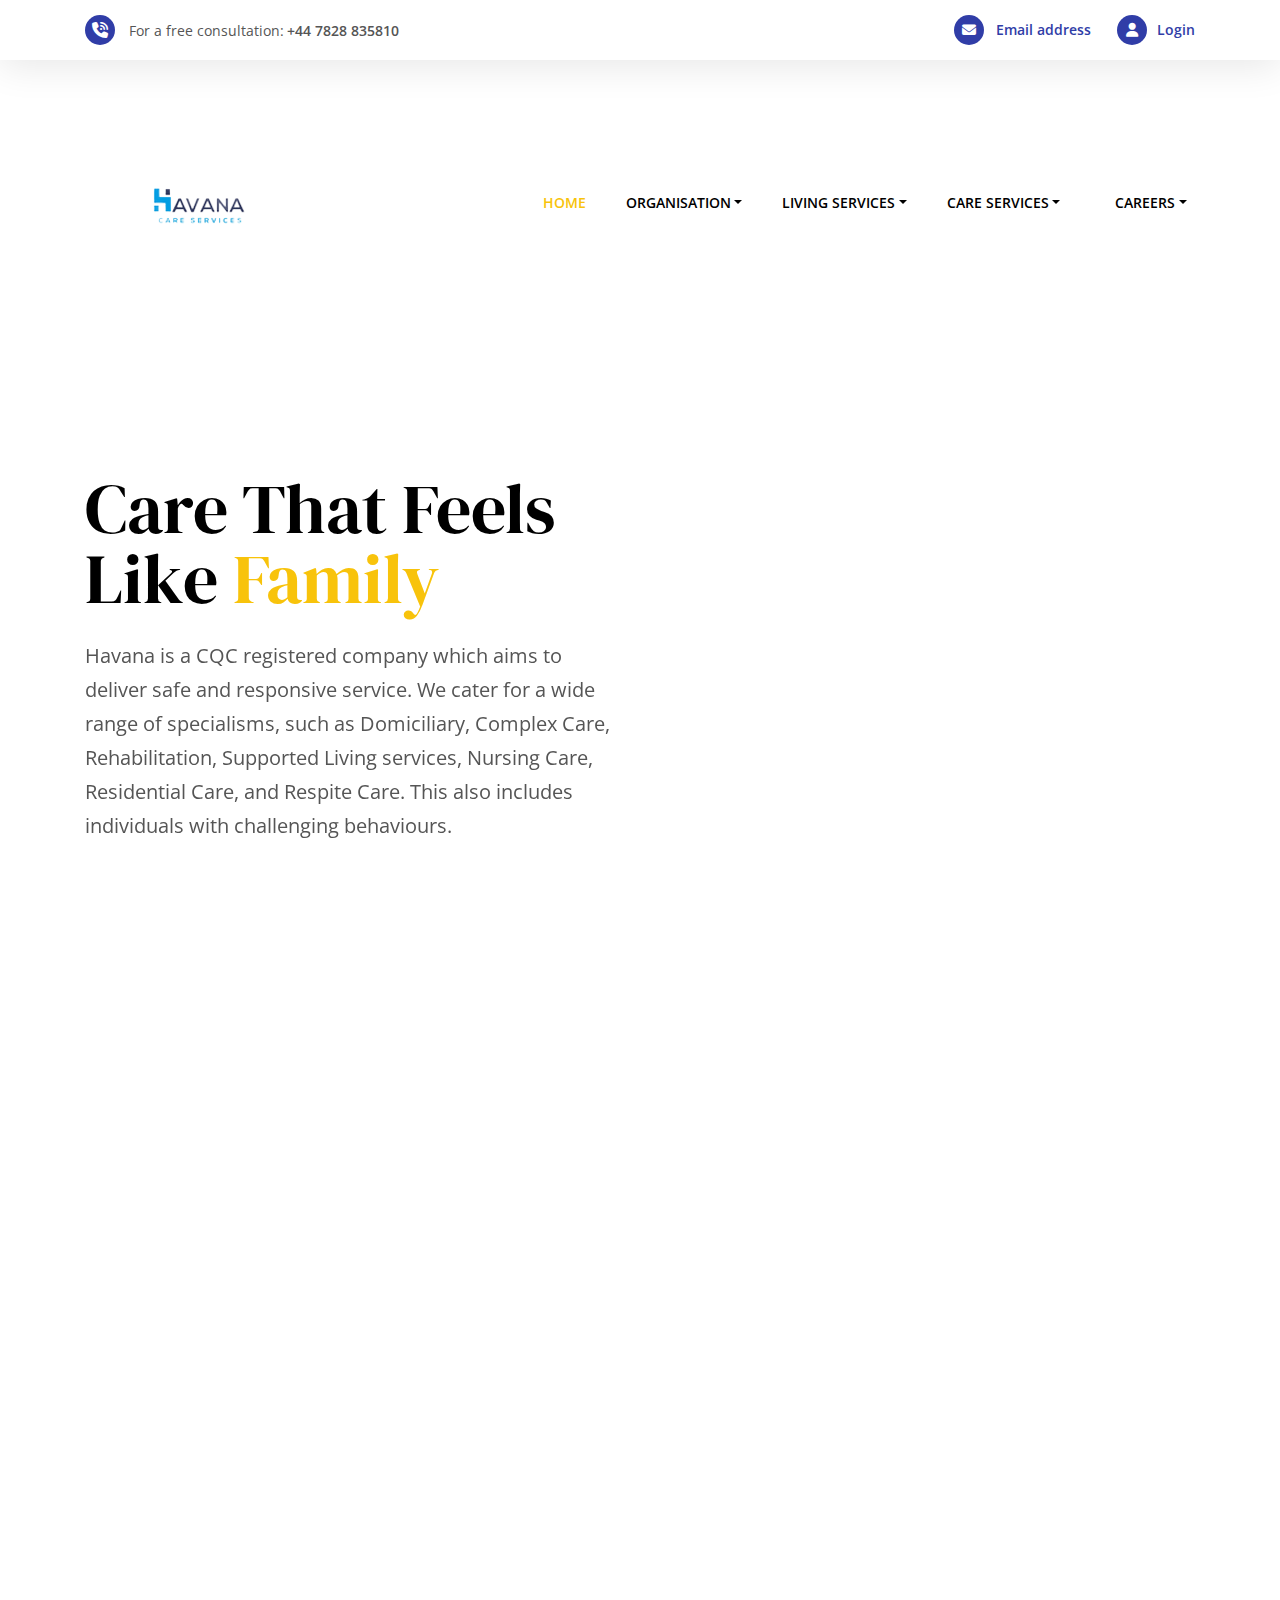
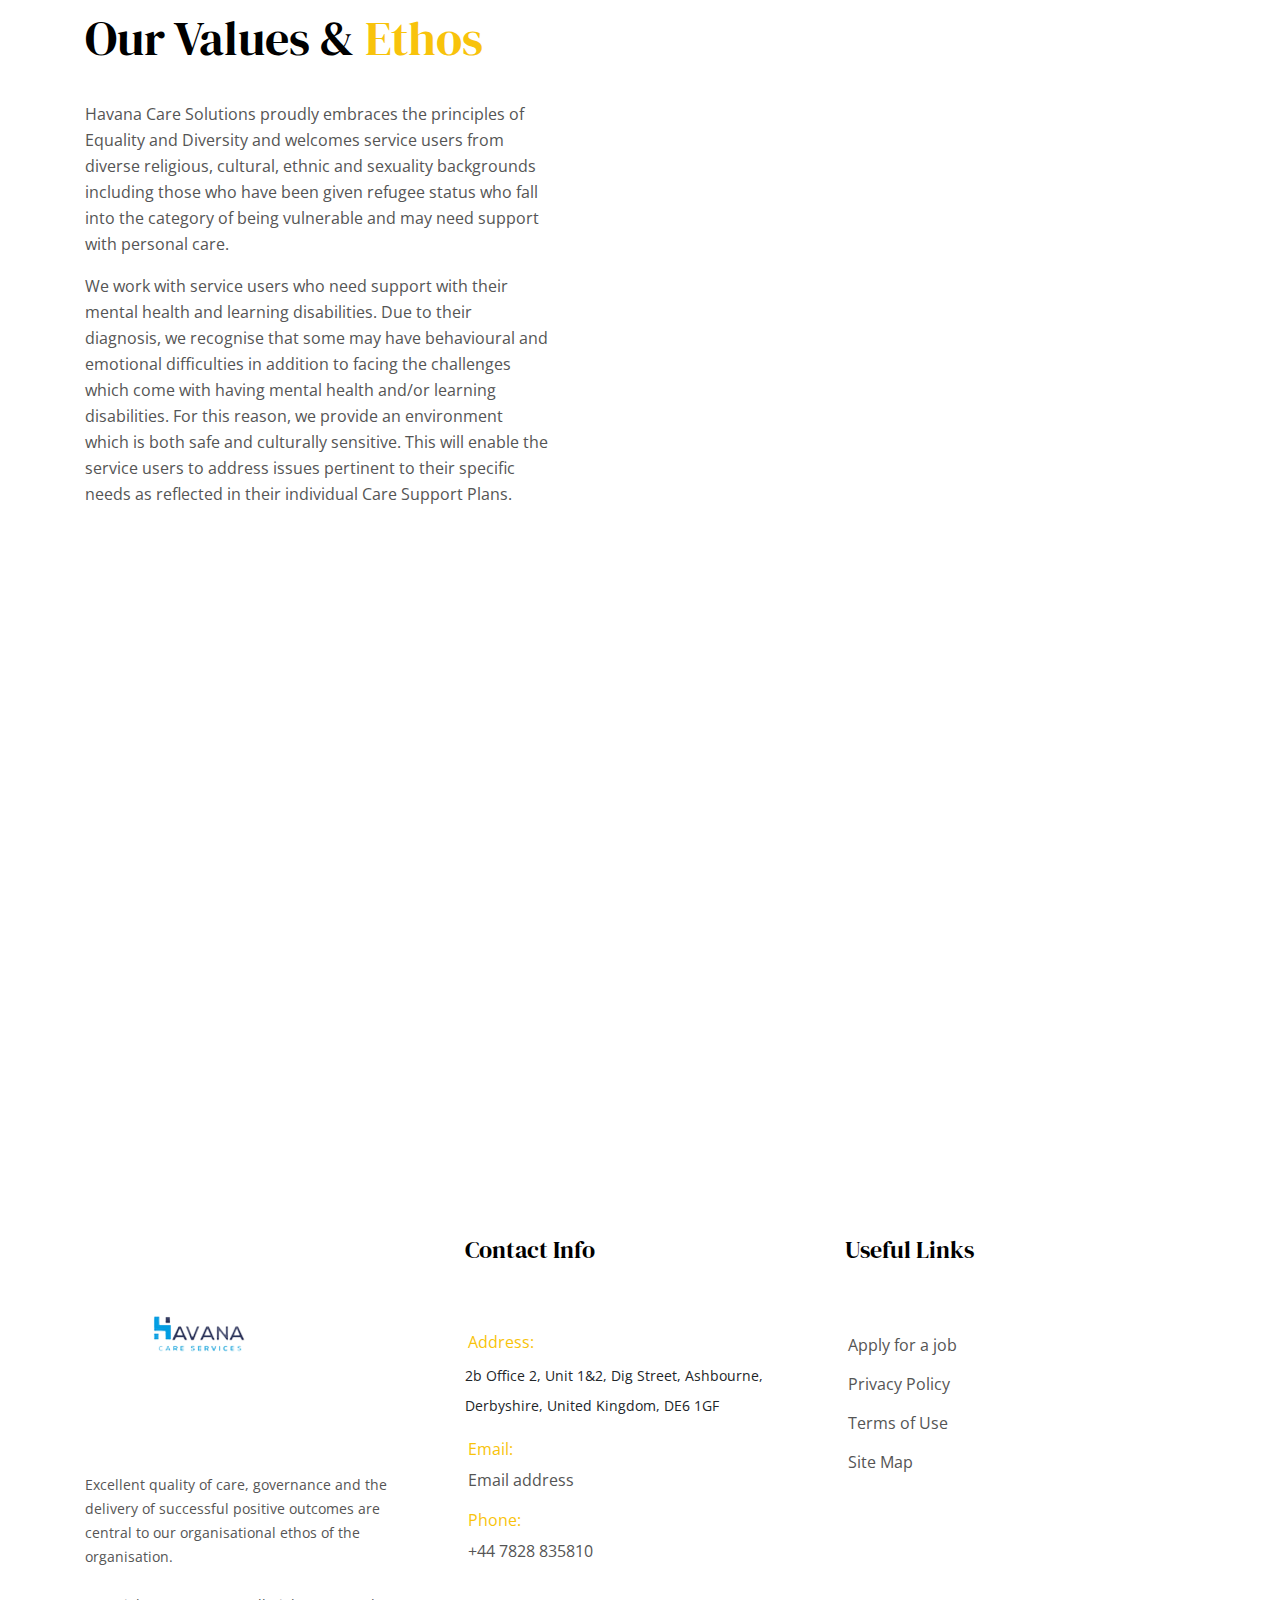
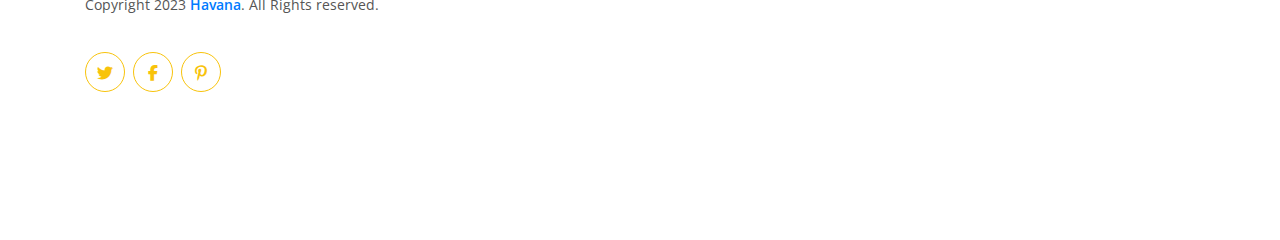
==== commit 214000d0: "refactored about" ====
--- a/about.html
+++ b/about.html
@@ -4,7 +4,7 @@
     <meta charset="UTF-8" />
     <meta http-equiv="X-UA-Compatible" content="IE=edge" />
     <meta name="viewport" content="width=device-width, initial-scale=1.0" />
-    <title>About Us | Yanicare</title>
+    <title>About Us | Havana</title>
     <link
       rel="apple-touch-icon"
       sizes="57x57"
@@ -88,7 +88,6 @@
       crossorigin="anonymous"
     />
     <link rel="stylesheet" href="assets/css/custom.css" />
-    <!-- <link rel="stylesheet" href="assets/css/bootstrap.min.css" /> -->
     <link rel="stylesheet" href="assets/css/style.css" />
     <link rel="stylesheet" href="assets/css/mobile.css" />
     <link
@@ -377,7 +376,7 @@
                     <span class="banner-deserve">Family</span>
                   </h1>
                   <p class="banner-paragraph">
-                    Yani Care is a CQC registered company which aims to deliver
+                    Havana is a CQC registered company which aims to deliver
                     safe and responsive service. We cater for a wide range of
                     specialisms, such as Domiciliary, Complex Care,
                     Rehabilitation, Supported Living services, Nursing Care,
@@ -465,7 +464,7 @@
                 Our Values & <span class="concern">Ethos</span>
               </h2>
               <p class="chooseus-p">
-                Yanicare Care Solutions proudly embraces the principles of
+                Havana Care Solutions proudly embraces the principles of
                 Equality and Diversity and welcomes service users from diverse
                 religious, cultural, ethnic and sexuality backgrounds including
                 those who have been given refugee status who fall into the
@@ -510,8 +509,7 @@
             >
               <h2>Struggling to find <span class="care">support</span>?</h2>
               <p>
-                Yanicare is always there to support and provide world class
-                care.
+                Havana is always there to support and provide world class care.
               </p>
               <div class="popup-btn">
                 <a href="contact.html">GET STARTED NOW</a>
@@ -538,7 +536,7 @@
               successful positive outcomes are central to our organisational
               ethos of the organisation. <br />
               <br />
-              Copyright 2023 <a href="index.html">Yani Care</a>. All Rights
+              Copyright 2023 <a href="index.html">Havana</a>. All Rights
               reserved.
             </p>
             <div class="social-icons text-center">
--- a/assets/css/style.css
+++ b/assets/css/style.css
@@ -1,7 +1,7 @@
 @import url("https://fonts.googleapis.com/css2?family=DM+Serif+Display:ital@0;1&family=Open+Sans:wght@300;400;500;600;700&display=swap");
 /*------------------------------------------------------------------
 [Master Stylesheet]
-Project: YaniCare
+Project: Havana
 -------------------------------------------------------------------*/
 
 /*------------------------------------------------------------------
@@ -3666,31 +3666,31 @@
   border: none;
 }
 
-.yani-modal-text {
+.havana-modal-text {
   padding: 20px;
 }
 
-.yani-modal-text-i {
+.havana-modal-text-i {
   background-color: green;
 }
 
-.yani-modal-text p {
+.havana-modal-text p {
   font-size: medium;
 }
 
-.yani-modal-text h3 {
+.havana-modal-text h3 {
   font-size: 30px;
   margin-bottom: 20px;
   font-weight: 400;
 }
 
-.yani-modal-text i {
+.havana-modal-text i {
   font-size: 60px;
 }
 
 /* The Modal (background) */
 
-.yani-modal {
+.havana-modal {
   display: none;
   /* Hidden by default */
   position: fixed;
@@ -3715,7 +3715,7 @@
 
 /* Modal Content */
 
-.yani-modal-content {
+.havana-modal-content {
   background-color: #fefefe;
   border-radius: 15px !important;
   margin: auto;
@@ -3723,7 +3723,7 @@
   width: 50%;
 }
 
-.yani-modal-content button {
+.havana-modal-content button {
   color: var(--e-global-color-white);
   font-weight: bold;
   background: #f8c30b;
@@ -3738,8 +3738,8 @@
   border: 1px solid #f8c30b;
 }
 
-.yani-modal-content button:hover,
-.yani-modal-content button:focus {
+.havana-modal-content button:hover,
+.havana-modal-content button:focus {
   background: #fff;
   color: #f8c30b;
   border: 1px solid #f8c30b;
@@ -3747,15 +3747,15 @@
 
 /* The Close Button */
 
-.yani-modal-close {
+.havana-modal-close {
   color: #aaaaaa;
   float: right;
   font-size: 28px;
   font-weight: bold;
 }
 
-.yani-modal-close:hover,
-.yani-modal-close:focus {
+.havana-modal-close:hover,
+.havana-modal-close:focus {
   color: #000;
   text-decoration: none;
   cursor: pointer;
